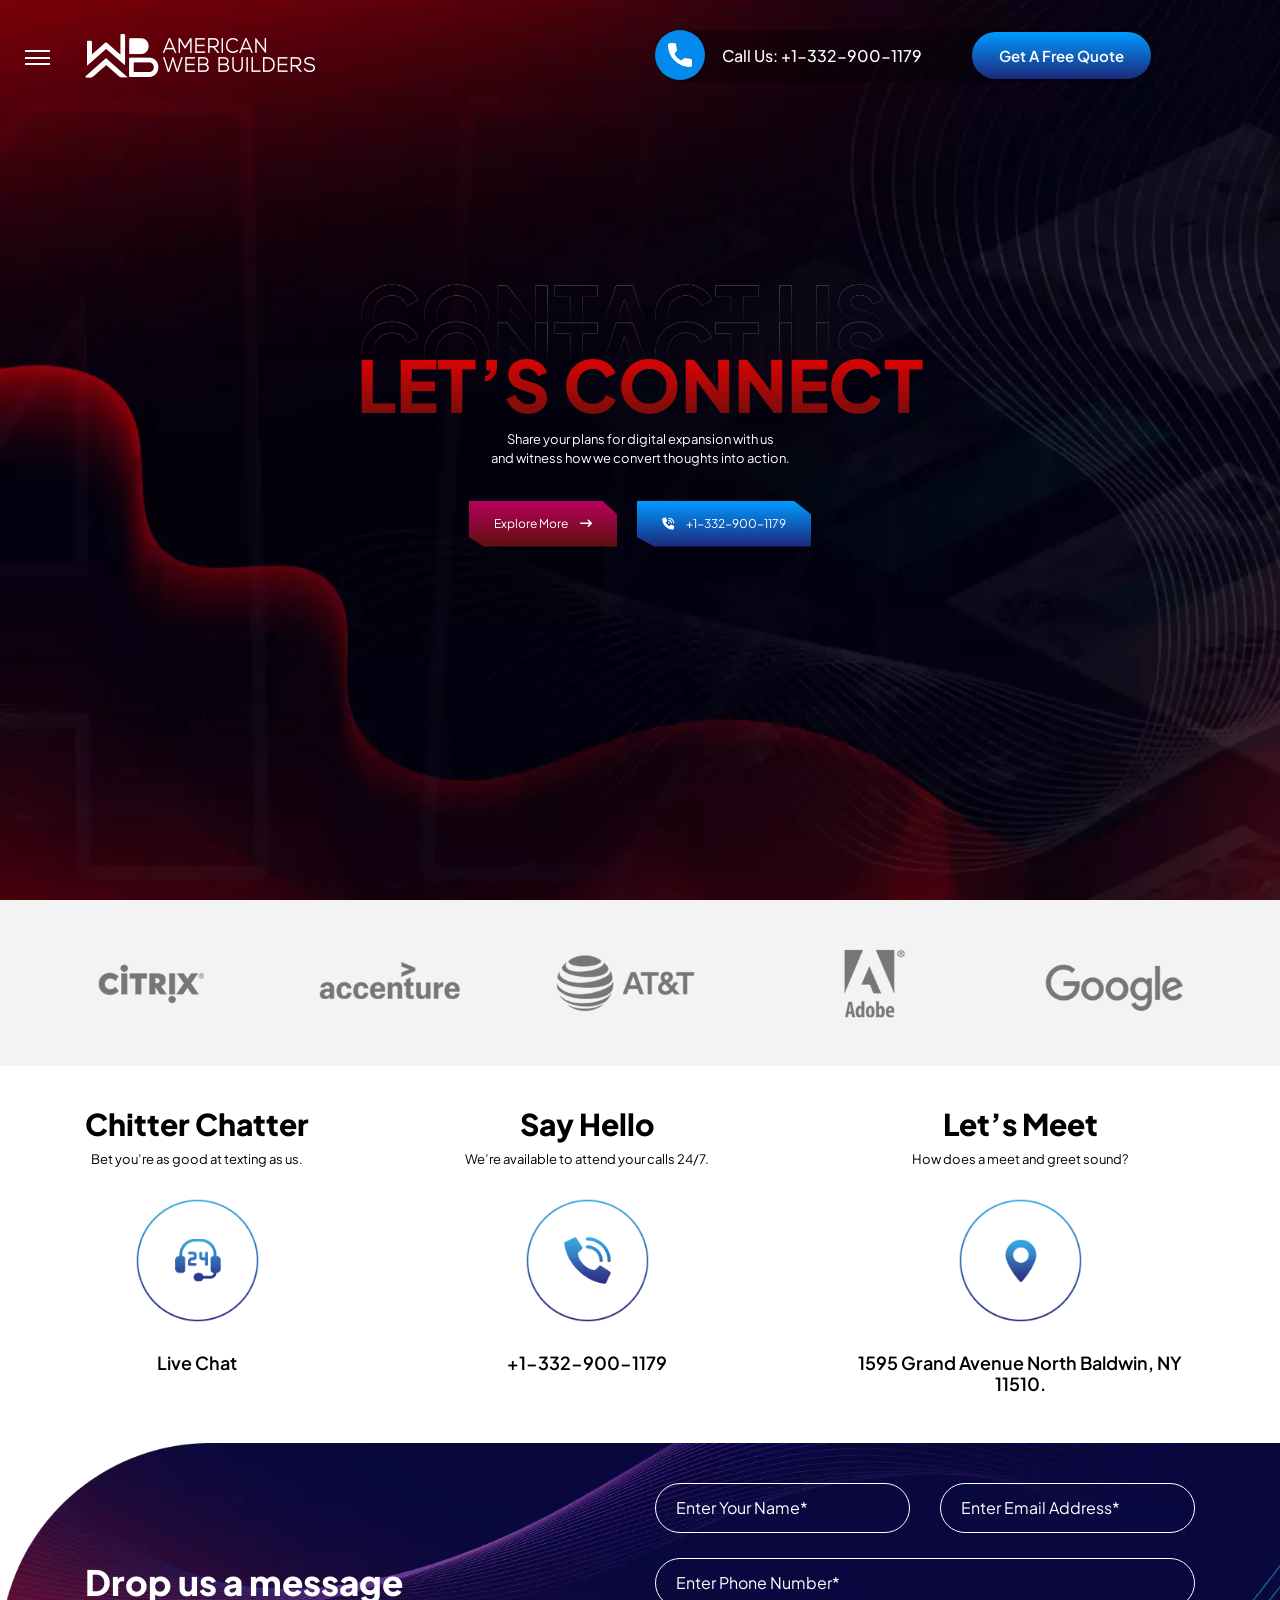
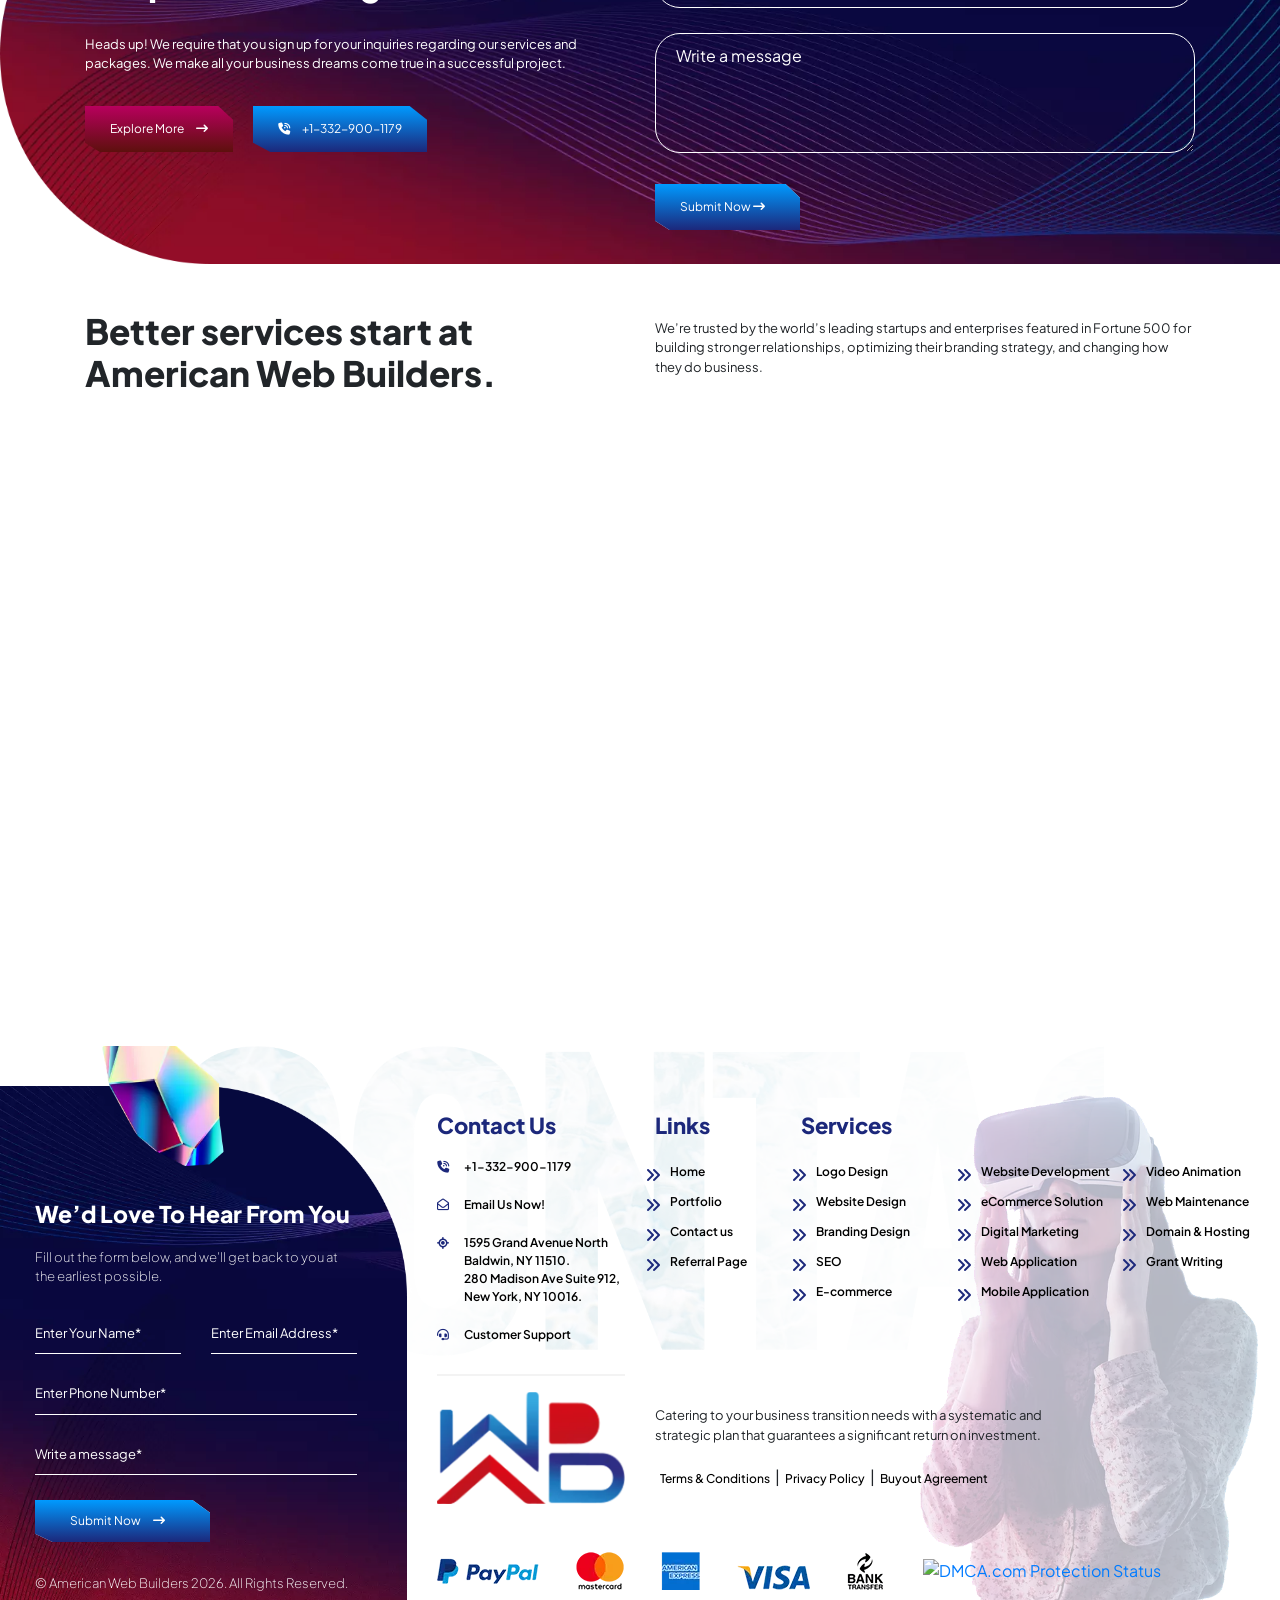
==== contact-us.html @ 50f0c1b0 "commit" ====
<!doctype html>
<html lang="en">

<!-- Mirrored from www.americanwebbuilders.com/contact-us by HTTrack Website Copier/3.x [XR&CO'2014], Sat, 20 Jul 2024 19:14:17 GMT -->
<!-- Added by HTTrack --><meta http-equiv="content-type" content="text/html;charset=UTF-8" /><!-- /Added by HTTrack -->
<head>
<title>Contact American Web Developers</title>
<meta name="description" content="Experience digitalization; consult an expert for animation, logo design, web design, mobile app development, and digital marketing services.">
<meta name="viewport" content="width=device-width, initial-scale=1, shrink-to-fit=no" />
<meta http-equiv="content-type" content="text/html;charset=UTF-8" />
<meta name="robots" content="index, follow" />
<meta property="og:image" content="assets/images/logo.webp" />
<meta property="og:type" content>
<meta property="og:title" content>
<meta property="og:description" content>
<meta property="og:url" content>
<meta property="og:site_name" content>
<meta property="og:image:secure_url" content>
<meta name="twitter:card" content="summary_large_image">
<meta name="twitter:title" content>
<meta name="twitter:description" content>
<meta name="twitter:image" content>
<meta name="keywords" content="Website design, website designer, website designer , video creator" />
<meta name="description" content>
<meta name="facebook-domain-verification" content="0o4lyjkk93tu9bhr2py5kyq8amdugr" />
<meta name="dmca-site-verification" content="S0ZrVGE5VnVrcXQ4THc2MS9SL0xRUlhrbG9YTnNIVnd4bVdFREs0VjlHMD01" />
<meta name="google-site-verification" content="49bzK5K4j9wGQFp0pcrGyBq7iRobJonDcgs_nwtLXdM" />
<meta name="ip2loc" content="111.88.99.48">
<link rel="canonical" href="contact-us.html">
<link rel="icon" href="assets/images/favicon.webp" />
<link rel="stylesheet" href="assets/css/bootstrap.min.css" rel="preload" as="style" />
<link rel="stylesheet" href="assets/css/slick-theme.css" rel="preload" as="style" />
<link rel="stylesheet" href="assets/css/slick.css" rel="preload" as="style" />
<link rel="stylesheet" href="assets/css/fancybox.css" rel="preload" as="style" />
<link rel="stylesheet" href="assets/font-icon/css/all.css" rel="preload" as="style" />
<link rel="stylesheet" href="../cdn.jsdelivr.net/npm/swiper%4010/swiper-bundle.min.css" rel="preload" as="style" />
<link rel="stylesheet" href="assets/css/style.css" rel="preload" as="style" />
<link rel="stylesheet" href="assets/css/responsive.css" rel="preload" as="style" />
<script type="30caa483ee3a3025191912ea-text/javascript">
  setTimeout(function () {
    ! function (e, t, n, c, o, a, f);
  }, 10000);
  ! function (e, t, n, c, o, a, f) {
    e.fbq || (o = e.fbq = function () {
      o.callMethod ? o.callMethod.apply(o, arguments) : o.queue.push(arguments)
    }, e._fbq || (e._fbq = o), o.push = o, o.loaded = !0, o.version = "2.0", o.queue = [], (a = t
      .createElement(n)).async = !0, a.src = "../connect.facebook.net/en_US/fbevents.js", (f = t
      .getElementsByTagName(n)[0]).parentNode.insertBefore(a, f))
  }(window, document, "script"), fbq("init", "974655300096380"), fbq("track", "PageView");
</script>
<noscript>
  <img height="1" width="1" src="https://www.facebook.com/tr?id=974655300096380&amp;ev=PageView&amp;noscript=1">
</noscript>

<script async src="https://www.googletagmanager.com/gtag/js?id=AW-10777371203" type="30caa483ee3a3025191912ea-text/javascript"></script>
<script type="30caa483ee3a3025191912ea-text/javascript">
  window.dataLayer = window.dataLayer || [];

  function gtag() {
    dataLayer.push(arguments);
  }
  gtag('js', new Date());
  gtag('config', 'AW-10777371203');
</script>
<script type="30caa483ee3a3025191912ea-text/javascript">
  gtag('config', 'AW-10777371203/xKo7CLyYjZsZEMPEhpMo', {
    'phone_conversion_number': '+1-332-282-5383'
  });
</script>
<script id="ze-snippet" src="../static.zdassets.com/ekr/snippet087b.js?key=eb785f37-b050-4ab4-956a-acb5a6c7b721" type="30caa483ee3a3025191912ea-text/javascript">
</script>
<script type="30caa483ee3a3025191912ea-text/javascript">
  setTimeout(function () {
    zE(function () {
      zE.activate();
    });
  }, 3000);
</script>
<script type="30caa483ee3a3025191912ea-text/javascript">
  window.$zopim || function (a, d) {
      var b = $zopim = function (a) {
          b._.push(a)
        },
        c = b.s = a.createElement(d);
      a = a.getElementsByTagName(d)[0];
      b.set = function (a) {
        b.set._.push(a)
      };
      b._ = [];
      b.set._ = [];
      c.async = !0;
      c.setAttribute("charset", "utf-8");
      c.src = "";
      b.t = +new Date;
      c.type = "text/javascript";
      a.parentNode.insertBefore(c, a)
    }
    (document, "script");

  $zopim(function () {
    function a(a) {
      1 <= a && $zopim.livechat.window.show()
    }
    $zopim.livechat.setOnUnreadMsgs(a)
  });
</script>
<script type="30caa483ee3a3025191912ea-text/javascript">
  function setButtonURL() {
    $zopim.livechat.window.show();
  }

  function toggleChat() {
    $zopim.livechat.window.show();
  }
</script>

<script type="30caa483ee3a3025191912ea-text/javascript">
  (function (w, d, s, l, i) {
    w[l] = w[l] || [];
    w[l].push({
      'gtm.start': new Date().getTime(),
      event: 'gtm.js'
    });
    var f = d.getElementsByTagName(s)[0],
      j = d.createElement(s),
      dl = l != 'dataLayer' ? '&l=' + l : '';
    j.async = true;
    j.src =
      '../www.googletagmanager.com/gtm5445.html?id=' + i + dl;
    f.parentNode.insertBefore(j, f);
  })(window, document, 'script', 'dataLayer', 'GTM-NLGVC8BX');
</script>
<script type="30caa483ee3a3025191912ea-text/javascript">
  (function (w, d, t, r, u) {
    var f, n, i;
    w[u] = w[u] || [], f = function () {
        var o = {
          ti: "187114852",
          enableAutoSpaTracking: true
        };
        o.q = w[u], w[u] = new UET(o), w[u].push("pageLoad")
      },
      n = d.createElement(t), n.src = r, n.async = 1, n.onload = n.onreadystatechange = function () {
        var s = this.readyState;
        s && s !== "loaded" && s !== "complete" || (f(), n.onload = n.onreadystatechange = null)
      },
      i = d.getElementsByTagName(t)[0], i.parentNode.insertBefore(n, i)
  })
  (window, document, "script", "../bat.bing.com/bat.js", "uetq");
</script>
<script type="30caa483ee3a3025191912ea-text/javascript"> (function(w,d,t,r,u) { var f,n,i; w[u]=w[u]||[],f=function() { var o={ti:"211014204", enableAutoSpaTracking: true}; o.q=w[u],w[u]=new UET(o),w[u].push("pageLoad") }, n=d.createElement(t),n.src=r,n.async=1,n.onload=n.onreadystatechange=function() { var s=this.readyState; s&&s!=="loaded"&&s!=="complete"||(f(),n.onload=n.onreadystatechange=null) }, i=d.getElementsByTagName(t)[0],i.parentNode.insertBefore(n,i) }) (window,document,"script","../bat.bing.com/bat.js","uetq"); </script></head>
<body>

<noscript><iframe src="https://www.googletagmanager.com/ns.html?id=GTM-NLGVC8BX"
height="0" width="0" style="display:none;visibility:hidden"></iframe></noscript>







<script type="30caa483ee3a3025191912ea-text/javascript">var script = document.createElement('script');
      script.async = true; script.type = 'text/javascript';
      var target = '../www.clickcease.com/monitor/stat.js';
      script.src = target;var elem = document.head;elem.appendChild(script);
      </script>
<noscript>
      <a href='https://www.clickcease.com/' rel='nofollow'><img src='https://monitor.clickcease.com/' alt='ClickCease'/></a>
      </noscript>

<nav>
<div class="side-bar closed">
<div class="side-bar-logo">
<a class href="index.html"><img src="assets/images/side-bar-logo.webp" alt="Loading Logo Image...."></a>
</div>
<div class="side-bar-menu">
<ul>
<li><a href="index.html">Home</a></li>
<li>
<a href="javascript:;">Services <i class="fa-solid fa-plus"></i></a>
<ul class="menu_dropdown">
<li><a href="logo-design-agency.html">Logo Design</a></li>
<li><a href="website-design-service.html">Website Design</a></li>
<li><a href="branding-services.html">Branding Design</a></li>
<li><a href="search-engine-optimization-services.html">SEO</a></li>
<li><a href="e-commerce-website-design.html">E-commerce</a></li>
<li><a href="website-development-services.html">Website Development</a></li>
<li><a href="ecommerce-website-development-services.html">eCommerce Solution</a></li>
<li><a href="digital-marketing-services.html">Digital Marketing</a></li>
<li><a href="web-application-development.html">Web Application</a></li>
<li><a href="mobile-application-development.html">Mobile Application</a></li>
<li><a href="video-animation-services.html">Video Animation</a></li>
<li><a href="website-maintenance-services.html">Web Maintenance</a></li>
<li><a href="domain-hosting-services.html">Domain & Hosting</a></li>
<li><a href="grant-writing-services.html">Grant Writing</a></li>
</ul>
</li>
<li><a href="portfolio.html">Portfolio</a></li>
<li><a href="contact-us.html">Contact us</a></li>
</ul>
</div>
<div class="side-bar-footer">
<h5>Follow Us:</h5>
<ul>
<li>
<a target="_blank" href="https://www.facebook.com/americanwebbuilders?mibextid=LQQJ4d" aria-hidden="true">
<i class="fa-brands fa-facebook-f"></i></a>
</li>
<li>
<a target="_blank" href="https://www.instagram.com/americanwebbuilders/" aria-hidden="true">
<i class="fa-brands fa-instagram"></i></a>
</li>
<li>
<a target="_blank" href="https://www.linkedin.com/company/american-web-builders/" aria-hidden="true">
<i class="fa-brands fa-linkedin-in"></i></a>
</li>
<li>
<a target="_blank" href="https://twitter.com/americanwebAWB" aria-hidden="true">
<img class="x-logo" src="assets/images/x-logo-white.png" alt="Loading Logo Image...">
</a>
</li>
</ul>
<p>
© American Web Builders <script type="30caa483ee3a3025191912ea-text/javascript">
document.write(new Date().getFullYear());
</script>,<br>All Rights Reserved.
</p>
</div>
</div>
<button class="side-bar-button">
<span>Menu</span>
</button>
</nav>
<div class="header" id="header">
<div class="container">
<div class="row align-items-center">
<div class="col-sm-12 col-md-4 col-lg-6">
<div class="logo">
<a href="index.html"><img src="assets/images/logo.webp" alt="Loading Logo Image..." id="imgLogo"></a>
</div>
</div>
<div class="col-sm-12 col-md-8 col-lg-6">
<div class="head_menu">
<a class="head_btn1" href="tel:+1-332-900-1179"><span>Call Us:</span>
+1-332-900-1179</a>
<a class="head_btn2 popup-btn" href="javascript:;">Get a Free Quote</a>
</div>
</div>
</div>
</div>
</div> 
<div id="contact-page" class="banner">
<div class="banner_item">
<div class="banner_inner box_1">
<div class="container">
<div class="row">
<div class="col-sm-12 col-md-12 text-center">
<h1>
<span>Let’s Connect</span>
</h1>
<p>Share your plans for digital expansion with us
<span>and witness how we convert thoughts into action.</span>
</p>
<div class="combo_btn">
<a href="javascript:;" class="btn1 popup-btn">Explore More <i class="fa-solid fa-arrow-right-long"></i></a>
<a href="tel:+1-332-900-1179" class="btn2"><i class="fa-solid fa-phone-volume"></i>
+1-332-900-1179</a>
</div>
</div>
</div>
</div>
</div>
</div>
</div>


<div id="port-section2" class="section2">
<div class="container">
<div class="sec2_item">
<div class="sec_box">
<div class="row">
<div class="col-md-12">
<img loading="lazy" src="assets/images/companies-1.webp" alt="Loading Image...">
</div>
</div>
</div>
<div class="sec_box">
<div class="row">
<div class="col-md-12">
<img loading="lazy" src="assets/images/companies-2.webp" alt="Loading Image...">
</div>
</div>
</div>
</div>
</div>
</div>


<div class="contact-section3">
<div class="container">
<div class="cont_sec3">
<div class="row">
<div class="col-sm-12 col-md-4">
<div class="cont_sec3_box">
<a href="javascript:;" onclick="if (!window.__cfRLUnblockHandlers) return false; setButtonURL();" data-cf-modified-30caa483ee3a3025191912ea->
<h3>Chitter Chatter</h3>
<p>Bet you’re as good at texting as us.</p>
<div class="box_img">
<img loading="lazy" src="assets/images/contact-us/chat.webp" alt="Loading Image...">
</div>
<h4>Live Chat</h4>
</a>
</div>
</div>
<div class="col-sm-12 col-md-4">
<div class="cont_sec3_box">
<a href="tel:+1-332-282-5382">
<h3>Say Hello</h3>
<p>We’re available to attend your calls 24/7.</p>
<div class="box_img">
<img loading="lazy" src="assets/images/contact-us/phone.webp" alt="Loading Image...">
</div>
<h4>+1-332-900-1179</h4>
</a>
</div>
</div>
<div class="col-sm-12 col-md-4">
<div class="cont_sec3_box">
<a href="javascript:;">
<h3>Let’s Meet</h3>
<p>How does a meet and greet sound?</p>
<div class="box_img">
<img loading="lazy" src="assets/images/contact-us/address.webp" alt="Loading Image...">
</div>
<h4>1595 Grand Avenue North Baldwin, NY 11510.</h4>
</a>
</div>
</div>
</div>
</div>
</div>
</div>


<div id="contact_section6" class="section6">
<div class="container">
<div class="row align-items-center justify-content-between">
<div class="col-sm-12 col-md-6 col-lg-6">
<div class="sec6_left">
<h3>
Drop us a message
</h3>
<p>
Heads up! We require that you sign up for your inquiries regarding our services and packages. We
make all your business dreams come true in a successful project.
</p>
<div class="combo_btn">
<a href="javascript:;" class="btn1 popup-btn">Explore More <i class="fa-solid fa-arrow-right-long"></i></a>
<a href="tel:+1-332-900-1179" class="btn2"><i class="fa-solid fa-phone-volume"></i>
+1-332-900-1179</a>
</div>
</div>
</div>
<div class="col-sm-12 col-md-6 col-lg-6">
<div class="sec6_right">
<div class="contact_form">
<form action="https://www.americanwebbuilders.com/mail" method="post">
<div class="row">
<div class="col-sm-12 col-md-6">
<input type="text" name="n" id="name" placeholder="Enter Your Name*" required>
</div>
<div class="col-sm-12 col-md-6">
<input type="email" name="e" id="email" placeholder="Enter Email Address*" required>
</div>
<div class="col-sm-12 col-md-12">
<input type="number" name="p" id="phone" placeholder="Enter Phone Number*" required>
</div>
<div class="col-sm-12 col-md-12">

<textarea name="m" id="msg" placeholder="Write a message"></textarea>
</div>
<div class="col-sm-12 col-md-12">
<div class="g-recaptcha" data-sitekey="6LdfuiEpAAAAAILMSp-ut9j8aMAohUZ-3f27yBYh"></div>
</div>
<div class="col-sm-12 col-md-12">
<button type="submit" class="ft_submit btn2" name="cta" value="Submit Now">Submit
Now <i class="fa-solid fa-arrow-right-long"></i></button>
<input type="hidden" class="lead_area_popup leadprice" name="lead_area" value />
<input type="hidden" id="lead_org_price" name="lead_org_price" value />
<input type="hidden" name="send" value>
<input type="hidden" name="lb_source" value>
<input type="hidden" name="lb_source_cat" value>
<input type="hidden" name="lb_source_nam" value>
<input type="hidden" name="lb_source_ema" value>
<input type="hidden" name="lb_source_con" value>
<input type="hidden" name="lb_source_pho" value>
<input type="hidden" name="lb_source_off" value>
<input type="hidden" name="fullpageurl" value>
<input type="hidden" name="pageurl" value="contact-us.html">
<input type="hidden" name="ip2loc_ip" value>
<input type="hidden" name="ip2loc_isp" value>
<input type="hidden" name="ip2loc_org" value>
<input type="hidden" name="ip2loc_country" value>
<input type="hidden" name="ip2loc_region" value>
<input type="hidden" name="ip2loc_city" value>
<input type="hidden" name="service_id" value class>
<input type="hidden" name="loc" value>
<input type="hidden" name="postal" value>
<input type="hidden" name="timezone" value>
<input type="hidden" name="service_id" value class>
<input type="hidden" name="isp" value>
<input type="hidden" name="org" value>
<input type="hidden" name="country" value>
<input type="hidden" name="region" value>
<input type="hidden" name="city" value>
</div>
</div>
</form>
</div>
</div>
</div>
</div>
</div>
</div>


<div id="contact_section9" class="section9">
<div class="container">
<div class="sec9_head">
<div class="row align-items-center">
<div class="col-sm-12 col-md-6">
<div class="sec9_left">
<h3>Better services start at American Web Builders.</h3>
</div>
</div>
<div class="col-sm-12 col-md-6">
<div class="sec9_right">
<p>
We’re trusted by the world’s leading startups and enterprises featured in Fortune 500 for
building stronger relationships, optimizing their branding strategy, and changing how they
do business.
</p>
</div>
</div>
</div>
</div>
</div>
<div class="sec9_content">
<div class="container-fluid">
<div class="row m-0">
<div class="col-sm-12 col-md-12 p-0">
<iframe src="https://www.google.com/maps/embed?pb=!1m18!1m12!1m3!1d3027.0491137510853!2d-73.6144925842888!3d40.650847749290804!2m3!1f0!2f0!3f0!3m2!1i1024!2i768!4f13.1!3m3!1m2!1s0x89c27b70cd2026c7%3A0x61e282d69d6304f6!2s595%20Grand%20Ave%2C%20Baldwin%2C%20NY%2011510%2C%20USA!5e0!3m2!1sen!2s!4v1669904349166!5m2!1sen!2s" width="100%" height="550" style="border:0;" allowfullscreen loading="lazy" referrerpolicy="no-referrer-when-downgrade"></iframe>
</div>
</div>
</div>
</div>
</div>


<div class="footer">
<div class="container-fluid">
<div class="row align-items-end">
<div class="col-sm-12 col-md-4">
<div class="ft_left">
<div class="ft_header">
<h4>We’d Love To Hear From You</h4>
<p>Fill out the form below, and we’ll get back to you at the earliest possible.</p>
</div>
<div class="ft_form">
<form action="https://www.americanwebbuilders.com/mail" method="post">
<div class="row">
<div class="col-sm-12 col-md-6">
<input type="text" name="n" id="name" placeholder="Enter Your Name*" required>
</div>
<div class="col-sm-12 col-md-6">
<input type="email" name="e" id="email" placeholder="Enter Email Address*" required>
</div>
<div class="col-sm-12 col-md-12">
<input type="number" name="p" id="phone" placeholder="Enter Phone Number*" required>
</div>
<div class="col-sm-12 col-md-12">
<input type="text" name="m" id="msg" placeholder="Write a message*" required>
</div>
<div class="col-sm-12 col-md-12">
<div class="g-recaptcha" data-sitekey="6LdfuiEpAAAAAILMSp-ut9j8aMAohUZ-3f27yBYh"></div>
</div>
<div class="col-sm-12 col-md-12">
<button type="submit" class="ft_submit btn2" name="cta" value="Submit Now">Submit
Now <i class="fa-solid fa-arrow-right-long"></i></button>
<input type="hidden" class="lead_area_popup leadprice" name="lead_area" value />
<input type="hidden" id="lead_org_price" name="lead_org_price" value />
<input type="hidden" name="send" value>
<input type="hidden" name="lb_source" value>
<input type="hidden" name="lb_source_cat" value>
<input type="hidden" name="lb_source_nam" value>
<input type="hidden" name="lb_source_ema" value>
<input type="hidden" name="lb_source_con" value>
<input type="hidden" name="lb_source_pho" value>
<input type="hidden" name="lb_source_off" value>
<input type="hidden" name="pageurl" value="contact-us.html">
<input type="hidden" name="ip2loc_ip" value>
<input type="hidden" name="ip2loc_isp" value>
<input type="hidden" name="ip2loc_org" value>
<input type="hidden" name="ip2loc_country" value>
<input type="hidden" name="ip2loc_region" value>
<input type="hidden" name="ip2loc_city" value>
<input type="hidden" name="service_id" value class>
<input type="hidden" name="loc" value>
<input type="hidden" name="postal" value>
<input type="hidden" name="timezone" value>
<input type="hidden" name="service_id" value class>
<input type="hidden" name="isp" value>
<input type="hidden" name="org" value>
<input type="hidden" name="country" value>
<input type="hidden" name="region" value>
<input type="hidden" name="city" value>
</div>
</div>
</form>
</div>
<p>
© American Web Builders <script type="30caa483ee3a3025191912ea-text/javascript">
                            document.write(new Date().getFullYear());
                        </script>. All Rights Reserved.
</p>
</div>
</div>
<div class="col-sm-12 col-md-8 col-lg-8">
<div class="ft_right">
<div class="ft_menu">
<div class="row">
<div class="col-sm-12 col-md-5 col-lg-3">
<div class="ft_menu_lft">
<h5>Contact Us</h5>
<ul>
<li>
<a href="tel:+1-332-900-1179"><i class="fa-solid fa-phone-volume"></i>
+1-332-900-1179</a>
</li>
<li>
<a href="cdn-cgi/l/email-protection.html#4d3e2c21283e0d2c20283f242e2c233a282f2f38242129283f3e632e2220"><i class="fa-regular fa-envelope-open"></i> Email Us Now!</a>
</li>
<li>
<a href="javascript:;"><i class="fa-solid fa-location-crosshairs"></i>
1595 Grand Avenue North Baldwin, NY 11510.
<br>
280 Madison Ave Suite 912, New York, NY 10016.
</a>
</li>
<li>
<a class="support-btnn" href="javascript:;"><i class="fa-solid fa-headset"></i> Customer Support</a>
</li>
</ul>
</div>
</div>
<div class="col-sm-12 col-md-2 col-lg-2">
<div class="ft_menu_rgt">
<h5>Links</h5>
<ul>
<li><a href="index.html">Home</a></li>
<li><a href="portfolio.html">Portfolio</a></li>
<li><a href="contact-us.html">Contact us</a></li>
<li><a href="referral-page.html">Referral Page</a></li>
</ul>
</div>
</div>
<div class="col-sm-12 col-md-4 col-lg-7">
<div class="ft_menu_rgt footer_menu">
<h5>Services</h5>
<ul>
<li><a href="logo-design-agency.html">Logo Design</a></li>
<li><a href="website-design-service.html">Website Design</a></li>
<li><a href="branding-services.html">Branding Design</a></li>
<li><a href="search-engine-optimization-services.html">SEO</a></li>
<li><a href="e-commerce-website-design.html">E-commerce</a></li>
<li><a href="website-development-services.html">Website Development</a></li>
<li><a href="ecommerce-website-development-services.html">eCommerce Solution</a></li>
<li><a href="digital-marketing-services.html">Digital Marketing</a></li>
<li><a href="web-application-development.html">Web Application</a></li>
<li><a href="mobile-application-development.html">Mobile Application</a></li>
<li><a href="video-animation-services.html">Video Animation</a></li>
<li><a href="website-maintenance-services.html">Web Maintenance</a></li>
<li><a href="domain-hosting-services.html">Domain & Hosting</a></li>
<li><a href="grant-writing-services.html">Grant Writing</a></li>
</ul>
</div>
</div>
</div>
</div>
<div class="ft_logo">
<div class="row align-items-center">
<div class="col-sm-12 col-md-3">
<div class="ft__left">
<a href="index.html">
<img loading="lazy" src="assets/images/footer-logo.webp" alt="Loading Image...">
</a>
</div>
</div>
<div class="col-sm-12 col-md-8">
<div class="ft__right">
<p>
Catering to your business transition needs with a systematic and strategic plan
that guarantees a significant return on investment.
</p>
<ul>
<li><a href="terms-and-conditions.html">Terms & Conditions</a></li>
<li>|</li>
<li><a href="privacy-policy.html">Privacy Policy</a></li>
<li>|</li>
<li><a href="buyout-agreement.html">Buyout Agreement</a></li>
</ul>
</div>
</div>
</div>
</div>
<div class="ft_pay">
<img loading="lazy" src="assets/images/payment-methods.webp" alt="Loading Images...">
<a href="http://www.dmca.com/Protection/Status.aspx?ID=06fa526d-5bd5-4746-977f-65068210055e" title="DMCA.com Protection Status" class="dmca-badge"> <img src="../images.dmca.com/Badges/dmca_protected_sml_120ab5497.png?ID=06fa526d-5bd5-4746-977f-65068210055e" alt="DMCA.com Protection Status" /></a> <script data-cfasync="false" src="cdn-cgi/scripts/5c5dd728/cloudflare-static/email-decode.min.js"></script><script src="../images.dmca.com/Badges/DMCABadgeHelper.min.js" type="30caa483ee3a3025191912ea-text/javascript"> </script>
</div>
</div>
</div>
</div>
</div>
</div>


<div class="modal modal-one" id="exampleModalCenter" tabindex="-1" role="dialog" aria-labelledby="exampleModalCenterTitle" aria-hidden="true">
<div style="display: inline-block;" class="balti_popup" id="balti_popup">
<h3>We are here to help!</h3>
<p>Sign up Now To Avail Amazing Discounts</p>
<form action="https://www.americanwebbuilders.com/mail" method="post" class="validate-balti_popup">
<div class="row">
<div class="col-md-12">
<ul>
<li>
<i class="fa fa-user" aria-hidden="true"></i>
<input type="text" class="required" placeholder="Full Name *" name="n" required="required">
</li>
</ul>
</div>
<div class="col-md-6 pd-right-0">
<ul>
<li>
<i class="fa fa-envelope" aria-hidden="true"></i>
<input type="email" class="required email" placeholder="Email Address *" name="e" required="required">
</li>
</ul>
</div>
<div class="col-md-6">
<ul>
<li>
<i class="fa fa-phone" aria-hidden="true"></i>
<input type="number" class="required number" minlength="10" placeholder="Phone No. *" name="p" required="required">
</li>
</ul>
</div>
<div class="col-md-12">
<ul>
<li>
<i class="fa fa-paper-plane" aria-hidden="true"></i>
<textarea name="m" class="required" required="required" placeholder="To help us understand better enter a brief description of your project."></textarea>
</li>
</ul>
</div>
<div class="col-md-12">
<ul>
<li>
<div class="g-recaptcha" data-sitekey="6LdfuiEpAAAAAILMSp-ut9j8aMAohUZ-3f27yBYh"></div>
</li>
</ul>
</div>
<div class="col-md-12">
<ul>
<li>
<input type="submit" name="cta" value="Submit">
<input type="hidden" class="lead_area_popup leadprice" name="lead_area" value />
<input type="hidden" id="lead_org_price" name="lead_org_price" value />
<input type="hidden" name="send" value>
<input type="hidden" name="lb_source" value>
<input type="hidden" name="lb_source_cat" value>
<input type="hidden" name="lb_source_nam" value>
<input type="hidden" name="lb_source_ema" value>
<input type="hidden" name="lb_source_con" value>
<input type="hidden" name="lb_source_pho" value>
<input type="hidden" name="lb_source_off" value>
<input type="hidden" name="fullpageurl" value>
<input type="hidden" name="ip2loc_ip" value>
<input type="hidden" name="ip2loc_isp" value>
<input type="hidden" name="ip2loc_org" value>
<input type="hidden" name="ip2loc_country" value>
<input type="hidden" name="ip2loc_region" value>
<input type="hidden" name="ip2loc_city" value>
<input type="hidden" name="service_id" value class>
<input type="hidden" name="loc" value>
<input type="hidden" name="postal" value>
<input type="hidden" name="timezone" value>
<input type="hidden" name="service_id" value class>
<input type="hidden" name="isp" value>
<input type="hidden" name="org" value>
<input type="hidden" name="country" value>
<input type="hidden" name="region" value>
<input type="hidden" name="city" value>
<input type="hidden" name="pageurl" value="contact-us.html">
</li>
</ul>
</div>
</div>
</form>
<button data-fancybox-close class="fancybox-close-small close"></button>
</div>
</div>

<script src="assets/js/jquery-3.6.2.js" type="30caa483ee3a3025191912ea-text/javascript"></script>
<script src="assets/js/bootstrap.min.js" type="30caa483ee3a3025191912ea-text/javascript"></script>
<script src="../www.google.com/recaptcha/api.js" async defer type="30caa483ee3a3025191912ea-text/javascript"></script>
<script src="../cdnjs.cloudflare.com/ajax/libs/gsap/3.11.3/gsap.min.js" type="30caa483ee3a3025191912ea-text/javascript"></script>
<script type="30caa483ee3a3025191912ea-text/javascript" src="assets/js/slick.js"></script>
<script type="30caa483ee3a3025191912ea-text/javascript" src="assets/js/slick.min.js"></script>
<script src="assets/js/fancybox.js" type="30caa483ee3a3025191912ea-text/javascript"></script>
<script src="../cdnjs.cloudflare.com/ajax/libs/tilt.js/1.2.1/tilt.jquery.min.js" type="30caa483ee3a3025191912ea-text/javascript"></script>
<script src="../cdn.jsdelivr.net/npm/swiper%4010/swiper-bundle.min.js" type="30caa483ee3a3025191912ea-text/javascript"></script>
<script src="assets/js/custom.js" type="30caa483ee3a3025191912ea-text/javascript"></script>

<style>
    @import url('https://fonts.googleapis.com/css2?family=Poppins:ital,wght@0,100;0,200;0,300;0,400;0,500;0,600;0,700;0,800;0,900;1,100;1,200;1,300;1,400;1,500;1,600;1,700;1,800;1,900&amp;display=swap');
.customer_popup{width:450px;border-radius:23px;padding:30px;border-bottom:5px solid #b8005d;background:#fff;font-family:Poppins,sans-serif!important;position:absolute;top:50%;left:50%;transform:translate(-50%,-50%)}
.side-bar,.side-bar .side-bar-menu ul li:hover ul{transform:translateX(0)}
.modal{background:rgba(0,0,0,.6)}
.customer_popup h3{font-size:28px;color:#b8005d;font-weight:900;padding-left:15px;border-left:6px solid #b8005d;margin-bottom:12px;line-height:35px}
.customer_popup h3+p{line-height:19px;font-size:14px;margin-bottom:12px}
.customer_popup ul,.side-bar .side-bar-menu ul{margin:0;padding:0}
.customer_popup ul li{text-align:left;position:relative;width:100%;margin:8px 0}
.customer_popup ul li i{position:absolute;top:15px;left:14px;color:#b8005d}
.customer_popup ul li input,.customer_popup ul li textarea{background:#fff;border:2px solid #dedede;padding:10px 10px 10px 34px;width:100%;border-radius:6px;font-size:14px;color:#000;box-shadow:none!important;outline:0!important}
.customer_popup .fancybox-close-small:hover,.customer_popup ul li input[type=submit],.customer_popup ul li input[type=submit]:hover,.section4 .sec4_left .item h4{background-image:-webkit-linear-gradient(-90deg,#b8005d 0,#5d100d 100%)}
.customer_popup ul li textarea{height:161px}
.customer_popup ul li input:focus,.customer_popup ul li textarea:focus{border:2px solid #b8005d}
.customer_popup .pd-right-0{padding-right:0!important}
.customer_popup ul li input[type=submit]{color:#fff;font-size:18px;border:2px solid;text-transform:uppercase;font-weight:600;padding:9px 10px;letter-spacing:1px;outline:0;border-radius:50px;margin:0 auto;text-align:center;cursor:pointer;display:block;width:100%;transition:.1s linear}
.customer_popup ul li input[type=submit]:hover{border:2px solid #b8005d;color:#fff}
.customer_popup .fancybox-close-small{position:absolute;width:44px;height:44px;padding:0;margin:0;border:3px solid #b8005d;border-radius:72px;background:#fff;z-index:10;cursor:pointer;text-align:center;box-shadow:#000 0 0 10px;right:-14px;top:-13px;overflow:visible;outline:0!important}
.customer_popup .fancybox-close-small:after{position:absolute;top:2px;width:30px;height:30px;font:300 25px/30px Arial,Helvetica Neue,Helvetica,sans-serif;text-align:center;border-radius:50%;border-width:0;transition:.1s linear;box-sizing:border-box;z-index:2;content:"x";color:#4a171e;right:4px}
.customer_popup .fancybox-close-small:hover:after{color:#fff!important}
.customer_popup button:focus{outline:dotted 1px;outline:-webkit-focus-ring-color auto 5px}
@media screen and (max-width:767px){
    .customer_popup{padding:20px}
    .customer_popup .pd-right-0{padding-right:15px!important}
    .customer_popup ul li textarea{height:85px}
}
@media screen and (max-width:490px){
    .customer_popup{width:90%}
    .customer_popup h3{font-size:25px}
}
.modal-backdrop{display:none!important}
</style>
<div class="modal modal-two" id="exampleModalCenter" tabindex="-1" role="dialog" aria-labelledby="exampleModalCenterTitle" aria-hidden="true">
<div style="display: inline-block;" class="customer_popup" id="customer_popup">
<h3>Customer Compliance</h3>
<form action="https://www.americanwebbuilders.com/cumtomer-mail" method="post" class="validate-customer_popup">
<div class="row">
<div class="col-md-12">
<ul>
<li>
<i class="fa fa-user" aria-hidden="true"></i>
<input type="text" class="required" placeholder="Full Name *" name="n" required="required">
</li>
</ul>
</div>
<div class="col-md-12">
<ul>
<li>
<i class="fa fa-envelope" aria-hidden="true"></i>
<input type="email" class="required email" placeholder="Email Address *" name="e" required="required">
</li>
</ul>
</div>
<div class="col-md-12">
<ul>
<li>
<i class="fa fa-phone" aria-hidden="true"></i>
<input type="number" class="required number" placeholder="Phone No. *" name="p" required="required">
</li>
</ul>
</div>
<div class="col-md-12">
<ul>
<li>
<i class="fa fa-paper-plane" aria-hidden="true"></i>
<textarea name="m" class="required" required="required" placeholder="Reason for reaching us out"></textarea>
</li>
</ul>
</div>
<div class="col-md-12">
<ul>
<li>
<input type="submit" name="cta" value="Submit">
<input type="hidden" name="pageurl" value="contact-us.html">
<input type="hidden" name="ip2loc_ip" value>
<input type="hidden" name="ip2loc_isp" value>
<input type="hidden" name="ip2loc_org" value>
<input type="hidden" name="ip2loc_country" value>
<input type="hidden" name="ip2loc_region" value>
<input type="hidden" name="ip2loc_city" value>
</li>
</ul>
</div>
</div>
</form>
<button data-fancybox-close class="fancybox-close-small close"></button>
</div>
</div>
<script type="30caa483ee3a3025191912ea-text/javascript">
    $(".close").click(function () {
        $(".modal-two").hide()
    })
    $(".support-btnn").click(function () {
        $(".modal-two").show()
    })
</script>

<script type="30caa483ee3a3025191912ea-text/javascript">
    $(document).ready(function() {
//var currentIP;
var key = '5XpThOAEkfgOvEJ';
var currentIP = $("meta[name=ip2loc]").attr('content');
var pgurl = $("meta[name=page_url]").attr('content');
$.ajax({
method: 'get',
url: '//pro.ip-api.com/json/' + currentIP,
data: {
key: key
},
success: function(data) {
if (data) {
$('input[name=ip2loc_ip]').val(data.query);
$('input[name=ip2loc_isp]').val(data.isp);
$('input[name=ip2loc_org]').val(data.org);
$('input[name=ip2loc_country]').val(data.country);
$('input[name=ip2loc_region]').val(data.regionName);
$('input[name=ip2loc_city]').val(data.city);
$('input[name=pageurl]').val(pageurl);
}
}
});
});
</script>
<script type="30caa483ee3a3025191912ea-text/javascript">
    // Black Friday Banner Swiper Script: 
    var swiperEffect = new Swiper(".swiperEffect", {
        loop: true,
        effect: "cards",
        grabCursor: true,
        // navigation: {
        //     nextEl: ".swiper-button-next",
        //     prevEl: ".swiper-button-prev"
        // },
        // pagination: {
        //     el: ".swiper-pagination",
        // },
    });
</script>
<script src="cdn-cgi/scripts/7d0fa10a/cloudflare-static/rocket-loader.min.js" data-cf-settings="30caa483ee3a3025191912ea-|49" defer></script></body>

<!-- Mirrored from www.americanwebbuilders.com/contact-us by HTTrack Website Copier/3.x [XR&CO'2014], Sat, 20 Jul 2024 19:14:20 GMT -->
</html>
---- assets/font-icon/css/all.css ----
.fa-beat,.fa-bounce{-webkit-animation-delay:var(--fa-animation-delay,0s)}.fa-fw,.fa-li{text-align:center}.fa{font-family:var(--fa-style-family, "Font Awesome 6 Free");font-weight:var(--fa-style,900)}.fa-brands,.fa-regular,.fab,.far{font-weight:400}.fa,.fa-brands,.fa-classic,.fa-regular,.fa-sharp,.fa-solid,.fab,.far,.fas{-moz-osx-font-smoothing:grayscale;-webkit-font-smoothing:antialiased;display:var(--fa-display,inline-block);font-style:normal;font-variant:normal;line-height:1;text-rendering:auto}.fa-classic,.fa-regular,.fa-solid,.far,.fas{font-family:'Font Awesome 6 Free'}.fa-brands,.fab{font-family:'Font Awesome 6 Brands'}.fa-1x{font-size:1em}.fa-2x,.fa-stack-2x{font-size:2em}.fa-3x{font-size:3em}.fa-4x{font-size:4em}.fa-5x{font-size:5em}.fa-6x{font-size:6em}.fa-7x{font-size:7em}.fa-8x{font-size:8em}.fa-9x{font-size:9em}.fa-10x{font-size:10em}.fa-2xs{font-size:.625em;line-height:.1em;vertical-align:.225em}.fa-xs{font-size:.75em;line-height:.08333em;vertical-align:.125em}.fa-sm{font-size:.875em;line-height:.07143em;vertical-align:.05357em}.fa-lg{font-size:1.25em;line-height:.05em;vertical-align:-.075em}.fa-xl{font-size:1.5em;line-height:.04167em;vertical-align:-.125em}.fa-2xl{font-size:2em;line-height:.03125em;vertical-align:-.1875em}.fa-fw{width:1.25em}.fa-ul{list-style-type:none;margin-left:var(--fa-li-margin,2.5em);padding-left:0}.fa-ul>li{position:relative}.fa-li{left:calc(var(--fa-li-width,2em) * -1);position:absolute;width:var(--fa-li-width,2em);line-height:inherit}.fa-border{border-color:var(--fa-border-color,#eee);border-radius:var(--fa-border-radius,.1em);border-style:var(--fa-border-style,solid);border-width:var(--fa-border-width,.08em);padding:var(--fa-border-padding,.2em .25em .15em)}.fa-pull-left{float:left;margin-right:var(--fa-pull-margin,.3em)}.fa-pull-right{float:right;margin-left:var(--fa-pull-margin,.3em)}.fa-beat{-webkit-animation-name:fa-beat;animation-name:fa-beat;animation-delay:var(--fa-animation-delay,0s);-webkit-animation-direction:var(--fa-animation-direction,normal);animation-direction:var(--fa-animation-direction,normal);-webkit-animation-duration:var(--fa-animation-duration,1s);animation-duration:var(--fa-animation-duration,1s);-webkit-animation-iteration-count:var(--fa-animation-iteration-count,infinite);animation-iteration-count:var(--fa-animation-iteration-count,infinite);-webkit-animation-timing-function:var(--fa-animation-timing,ease-in-out);animation-timing-function:var(--fa-animation-timing,ease-in-out)}.fa-bounce,.fa-fade{-webkit-animation-direction:var(--fa-animation-direction,normal);-webkit-animation-duration:var(--fa-animation-duration,1s);-webkit-animation-iteration-count:var(--fa-animation-iteration-count,infinite)}.fa-bounce{-webkit-animation-name:fa-bounce;animation-name:fa-bounce;animation-delay:var(--fa-animation-delay,0s);animation-direction:var(--fa-animation-direction,normal);animation-duration:var(--fa-animation-duration,1s);animation-iteration-count:var(--fa-animation-iteration-count,infinite);-webkit-animation-timing-function:var(--fa-animation-timing,cubic-bezier(0.28,0.84,0.42,1));animation-timing-function:var(--fa-animation-timing,cubic-bezier(0.28,0.84,0.42,1))}.fa-beat-fade,.fa-fade{-webkit-animation-delay:var(--fa-animation-delay,0s)}.fa-fade{-webkit-animation-name:fa-fade;animation-name:fa-fade;animation-delay:var(--fa-animation-delay,0s);animation-direction:var(--fa-animation-direction,normal);animation-duration:var(--fa-animation-duration,1s);animation-iteration-count:var(--fa-animation-iteration-count,infinite);-webkit-animation-timing-function:var(--fa-animation-timing,cubic-bezier(0.4,0,0.6,1));animation-timing-function:var(--fa-animation-timing,cubic-bezier(0.4,0,0.6,1))}.fa-beat-fade,.fa-flip{-webkit-animation-direction:var(--fa-animation-direction,normal);-webkit-animation-duration:var(--fa-animation-duration,1s);-webkit-animation-iteration-count:var(--fa-animation-iteration-count,infinite)}.fa-beat-fade{-webkit-animation-name:fa-beat-fade;animation-name:fa-beat-fade;animation-delay:var(--fa-animation-delay,0s);animation-direction:var(--fa-animation-direction,normal);animation-duration:var(--fa-animation-duration,1s);animation-iteration-count:var(--fa-animation-iteration-count,infinite);-webkit-animation-timing-function:var(--fa-animation-timing,cubic-bezier(0.4,0,0.6,1));animation-timing-function:var(--fa-animation-timing,cubic-bezier(0.4,0,0.6,1))}.fa-flip,.fa-shake{-webkit-animation-delay:var(--fa-animation-delay,0s)}.fa-flip{-webkit-animation-name:fa-flip;animation-name:fa-flip;animation-delay:var(--fa-animation-delay,0s);animation-direction:var(--fa-animation-direction,normal);animation-duration:var(--fa-animation-duration,1s);animation-iteration-count:var(--fa-animation-iteration-count,infinite);-webkit-animation-timing-function:var(--fa-animation-timing,ease-in-out);animation-timing-function:var(--fa-animation-timing,ease-in-out)}.fa-shake,.fa-spin{-webkit-animation-direction:var(--fa-animation-direction,normal);-webkit-animation-iteration-count:var(--fa-animation-iteration-count,infinite)}.fa-shake{-webkit-animation-name:fa-shake;animation-name:fa-shake;animation-delay:var(--fa-animation-delay,0s);animation-direction:var(--fa-animation-direction,normal);-webkit-animation-duration:var(--fa-animation-duration,1s);animation-duration:var(--fa-animation-duration,1s);animation-iteration-count:var(--fa-animation-iteration-count,infinite);-webkit-animation-timing-function:var(--fa-animation-timing,linear);animation-timing-function:var(--fa-animation-timing,linear)}.fa-spin{-webkit-animation-name:fa-spin;animation-name:fa-spin;-webkit-animation-delay:var(--fa-animation-delay,0s);animation-delay:var(--fa-animation-delay,0s);animation-direction:var(--fa-animation-direction,normal);-webkit-animation-duration:var(--fa-animation-duration,2s);animation-duration:var(--fa-animation-duration,2s);animation-iteration-count:var(--fa-animation-iteration-count,infinite);-webkit-animation-timing-function:var(--fa-animation-timing,linear);animation-timing-function:var(--fa-animation-timing,linear)}.fa-spin-reverse{--fa-animation-direction:reverse}.fa-pulse,.fa-spin-pulse{-webkit-animation-name:fa-spin;animation-name:fa-spin;-webkit-animation-direction:var(--fa-animation-direction,normal);animation-direction:var(--fa-animation-direction,normal);-webkit-animation-duration:var(--fa-animation-duration,1s);animation-duration:var(--fa-animation-duration,1s);-webkit-animation-iteration-count:var(--fa-animation-iteration-count,infinite);animation-iteration-count:var(--fa-animation-iteration-count,infinite);-webkit-animation-timing-function:var(--fa-animation-timing,steps(8));animation-timing-function:var(--fa-animation-timing,steps(8))}@media (prefers-reduced-motion:reduce){.fa-beat,.fa-beat-fade,.fa-bounce,.fa-fade,.fa-flip,.fa-pulse,.fa-shake,.fa-spin,.fa-spin-pulse{-webkit-animation-delay:-1ms;animation-delay:-1ms;-webkit-animation-duration:1ms;animation-duration:1ms;-webkit-animation-iteration-count:1;animation-iteration-count:1;transition-delay:0;transition-duration:0}}@-webkit-keyframes fa-beat{0%,90%{-webkit-transform:scale(1);transform:scale(1)}45%{-webkit-transform:scale(var(--fa-beat-scale,1.25));transform:scale(var(--fa-beat-scale,1.25))}}@keyframes fa-beat{0%,90%{-webkit-transform:scale(1);transform:scale(1)}45%{-webkit-transform:scale(var(--fa-beat-scale,1.25));transform:scale(var(--fa-beat-scale,1.25))}}@-webkit-keyframes fa-bounce{0%,100%,64%{-webkit-transform:scale(1,1) translateY(0);transform:scale(1,1) translateY(0)}10%{-webkit-transform:scale(var(--fa-bounce-start-scale-x,1.1),var(--fa-bounce-start-scale-y,.9)) translateY(0);transform:scale(var(--fa-bounce-start-scale-x,1.1),var(--fa-bounce-start-scale-y,.9)) translateY(0)}30%{-webkit-transform:scale(var(--fa-bounce-jump-scale-x,.9),var(--fa-bounce-jump-scale-y,1.1)) translateY(var(--fa-bounce-height,-.5em));transform:scale(var(--fa-bounce-jump-scale-x,.9),var(--fa-bounce-jump-scale-y,1.1)) translateY(var(--fa-bounce-height,-.5em))}50%{-webkit-transform:scale(var(--fa-bounce-land-scale-x,1.05),var(--fa-bounce-land-scale-y,.95)) translateY(0);transform:scale(var(--fa-bounce-land-scale-x,1.05),var(--fa-bounce-land-scale-y,.95)) translateY(0)}57%{-webkit-transform:scale(1,1) translateY(var(--fa-bounce-rebound,-.125em));transform:scale(1,1) translateY(var(--fa-bounce-rebound,-.125em))}}@keyframes fa-bounce{0%,100%,64%{-webkit-transform:scale(1,1) translateY(0);transform:scale(1,1) translateY(0)}10%{-webkit-transform:scale(var(--fa-bounce-start-scale-x,1.1),var(--fa-bounce-start-scale-y,.9)) translateY(0);transform:scale(var(--fa-bounce-start-scale-x,1.1),var(--fa-bounce-start-scale-y,.9)) translateY(0)}30%{-webkit-transform:scale(var(--fa-bounce-jump-scale-x,.9),var(--fa-bounce-jump-scale-y,1.1)) translateY(var(--fa-bounce-height,-.5em));transform:scale(var(--fa-bounce-jump-scale-x,.9),var(--fa-bounce-jump-scale-y,1.1)) translateY(var(--fa-bounce-height,-.5em))}50%{-webkit-transform:scale(var(--fa-bounce-land-scale-x,1.05),var(--fa-bounce-land-scale-y,.95)) translateY(0);transform:scale(var(--fa-bounce-land-scale-x,1.05),var(--fa-bounce-land-scale-y,.95)) translateY(0)}57%{-webkit-transform:scale(1,1) translateY(var(--fa-bounce-rebound,-.125em));transform:scale(1,1) translateY(var(--fa-bounce-rebound,-.125em))}}@-webkit-keyframes fa-fade{50%{opacity:var(--fa-fade-opacity,.4)}}@keyframes fa-fade{50%{opacity:var(--fa-fade-opacity,.4)}}@-webkit-keyframes fa-beat-fade{0%,100%{opacity:var(--fa-beat-fade-opacity,.4);-webkit-transform:scale(1);transform:scale(1)}50%{opacity:1;-webkit-transform:scale(var(--fa-beat-fade-scale,1.125));transform:scale(var(--fa-beat-fade-scale,1.125))}}@keyframes fa-beat-fade{0%,100%{opacity:var(--fa-beat-fade-opacity,.4);-webkit-transform:scale(1);transform:scale(1)}50%{opacity:1;-webkit-transform:scale(var(--fa-beat-fade-scale,1.125));transform:scale(var(--fa-beat-fade-scale,1.125))}}@-webkit-keyframes fa-flip{50%{-webkit-transform:rotate3d(var(--fa-flip-x,0),var(--fa-flip-y,1),var(--fa-flip-z,0),var(--fa-flip-angle,-180deg));transform:rotate3d(var(--fa-flip-x,0),var(--fa-flip-y,1),var(--fa-flip-z,0),var(--fa-flip-angle,-180deg))}}@keyframes fa-flip{50%{-webkit-transform:rotate3d(var(--fa-flip-x,0),var(--fa-flip-y,1),var(--fa-flip-z,0),var(--fa-flip-angle,-180deg));transform:rotate3d(var(--fa-flip-x,0),var(--fa-flip-y,1),var(--fa-flip-z,0),var(--fa-flip-angle,-180deg))}}@-webkit-keyframes fa-shake{0%{-webkit-transform:rotate(-15deg);transform:rotate(-15deg)}4%{-webkit-transform:rotate(15deg);transform:rotate(15deg)}24%,8%{-webkit-transform:rotate(-18deg);transform:rotate(-18deg)}12%,28%{-webkit-transform:rotate(18deg);transform:rotate(18deg)}16%{-webkit-transform:rotate(-22deg);transform:rotate(-22deg)}20%{-webkit-transform:rotate(22deg);transform:rotate(22deg)}32%{-webkit-transform:rotate(-12deg);transform:rotate(-12deg)}36%{-webkit-transform:rotate(12deg);transform:rotate(12deg)}100%,40%{-webkit-transform:rotate(0);transform:rotate(0)}}@keyframes fa-shake{0%{-webkit-transform:rotate(-15deg);transform:rotate(-15deg)}4%{-webkit-transform:rotate(15deg);transform:rotate(15deg)}24%,8%{-webkit-transform:rotate(-18deg);transform:rotate(-18deg)}12%,28%{-webkit-transform:rotate(18deg);transform:rotate(18deg)}16%{-webkit-transform:rotate(-22deg);transform:rotate(-22deg)}20%{-webkit-transform:rotate(22deg);transform:rotate(22deg)}32%{-webkit-transform:rotate(-12deg);transform:rotate(-12deg)}36%{-webkit-transform:rotate(12deg);transform:rotate(12deg)}100%,40%{-webkit-transform:rotate(0);transform:rotate(0)}}@-webkit-keyframes fa-spin{0%{-webkit-transform:rotate(0);transform:rotate(0)}100%{-webkit-transform:rotate(360deg);transform:rotate(360deg)}}@keyframes fa-spin{0%{-webkit-transform:rotate(0);transform:rotate(0)}100%{-webkit-transform:rotate(360deg);transform:rotate(360deg)}}.fa-rotate-90{-webkit-transform:rotate(90deg);transform:rotate(90deg)}.fa-rotate-180{-webkit-transform:rotate(180deg);transform:rotate(180deg)}.fa-rotate-270{-webkit-transform:rotate(270deg);transform:rotate(270deg)}.fa-flip-horizontal{-webkit-transform:scale(-1,1);transform:scale(-1,1)}.fa-flip-vertical{-webkit-transform:scale(1,-1);transform:scale(1,-1)}.fa-flip-both,.fa-flip-horizontal.fa-flip-vertical{-webkit-transform:scale(-1,-1);transform:scale(-1,-1)}.fa-rotate-by{-webkit-transform:rotate(var(--fa-rotate-angle,none));transform:rotate(var(--fa-rotate-angle,none))}.fa-stack{display:inline-block;height:2em;line-height:2em;position:relative;vertical-align:middle;width:2.5em}.fa-stack-1x,.fa-stack-2x{left:0;position:absolute;text-align:center;width:100%;z-index:var(--fa-stack-z-index,auto)}.fa-stack-1x{line-height:inherit}.fa-inverse{color:var(--fa-inverse,#fff)}.fa-0::before{content:"\30"}.fa-1::before{content:"\31"}.fa-2::before{content:"\32"}.fa-3::before{content:"\33"}.fa-4::before{content:"\34"}.fa-5::before{content:"\35"}.fa-6::before{content:"\36"}.fa-7::before{content:"\37"}.fa-8::before{content:"\38"}.fa-9::before{content:"\39"}.fa-fill-drip::before{content:"\f576"}.fa-arrows-to-circle::before{content:"\e4bd"}.fa-chevron-circle-right::before,.fa-circle-chevron-right::before{content:"\f138"}.fa-at::before{content:"\40"}.fa-trash-alt::before,.fa-trash-can::before{content:"\f2ed"}.fa-text-height::before{content:"\f034"}.fa-user-times::before,.fa-user-xmark::before{content:"\f235"}.fa-stethoscope::before{content:"\f0f1"}.fa-comment-alt::before,.fa-message::before{content:"\f27a"}.fa-info::before{content:"\f129"}.fa-compress-alt::before,.fa-down-left-and-up-right-to-center::before{content:"\f422"}.fa-explosion::before{content:"\e4e9"}.fa-file-alt::before,.fa-file-lines::before,.fa-file-text::before{content:"\f15c"}.fa-wave-square::before{content:"\f83e"}.fa-ring::before{content:"\f70b"}.fa-building-un::before{content:"\e4d9"}.fa-dice-three::before{content:"\f527"}.fa-calendar-alt::before,.fa-calendar-days::before{content:"\f073"}.fa-anchor-circle-check::before{content:"\e4aa"}.fa-building-circle-arrow-right::before{content:"\e4d1"}.fa-volleyball-ball::before,.fa-volleyball::before{content:"\f45f"}.fa-arrows-up-to-line::before{content:"\e4c2"}.fa-sort-desc::before,.fa-sort-down::before{content:"\f0dd"}.fa-circle-minus::before,.fa-minus-circle::before{content:"\f056"}.fa-door-open::before{content:"\f52b"}.fa-right-from-bracket::before,.fa-sign-out-alt::before{content:"\f2f5"}.fa-atom::before{content:"\f5d2"}.fa-soap::before{content:"\e06e"}.fa-heart-music-camera-bolt::before,.fa-icons::before{content:"\f86d"}.fa-microphone-alt-slash::before,.fa-microphone-lines-slash::before{content:"\f539"}.fa-bridge-circle-check::before{content:"\e4c9"}.fa-pump-medical::before{content:"\e06a"}.fa-fingerprint::before{content:"\f577"}.fa-hand-point-right::before{content:"\f0a4"}.fa-magnifying-glass-location::before,.fa-search-location::before{content:"\f689"}.fa-forward-step::before,.fa-step-forward::before{content:"\f051"}.fa-face-smile-beam::before,.fa-smile-beam::before{content:"\f5b8"}.fa-flag-checkered::before{content:"\f11e"}.fa-football-ball::before,.fa-football::before{content:"\f44e"}.fa-school-circle-exclamation::before{content:"\e56c"}.fa-crop::before{content:"\f125"}.fa-angle-double-down::before,.fa-angles-down::before{content:"\f103"}.fa-users-rectangle::before{content:"\e594"}.fa-people-roof::before{content:"\e537"}.fa-people-line::before{content:"\e534"}.fa-beer-mug-empty::before,.fa-beer::before{content:"\f0fc"}.fa-diagram-predecessor::before{content:"\e477"}.fa-arrow-up-long::before,.fa-long-arrow-up::before{content:"\f176"}.fa-burn::before,.fa-fire-flame-simple::before{content:"\f46a"}.fa-male::before,.fa-person::before{content:"\f183"}.fa-laptop::before{content:"\f109"}.fa-file-csv::before{content:"\f6dd"}.fa-menorah::before{content:"\f676"}.fa-truck-plane::before{content:"\e58f"}.fa-record-vinyl::before{content:"\f8d9"}.fa-face-grin-stars::before,.fa-grin-stars::before{content:"\f587"}.fa-bong::before{content:"\f55c"}.fa-pastafarianism::before,.fa-spaghetti-monster-flying::before{content:"\f67b"}.fa-arrow-down-up-across-line::before{content:"\e4af"}.fa-spoon::before,.fa-utensil-spoon::before{content:"\f2e5"}.fa-jar-wheat::before{content:"\e517"}.fa-envelopes-bulk::before,.fa-mail-bulk::before{content:"\f674"}.fa-file-circle-exclamation::before{content:"\e4eb"}.fa-circle-h::before,.fa-hospital-symbol::before{content:"\f47e"}.fa-pager::before{content:"\f815"}.fa-address-book::before,.fa-contact-book::before{content:"\f2b9"}.fa-strikethrough::before{content:"\f0cc"}.fa-k::before{content:"\4b"}.fa-landmark-flag::before{content:"\e51c"}.fa-pencil-alt::before,.fa-pencil::before{content:"\f303"}.fa-backward::before{content:"\f04a"}.fa-caret-right::before{content:"\f0da"}.fa-comments::before{content:"\f086"}.fa-file-clipboard::before,.fa-paste::before{content:"\f0ea"}.fa-code-pull-request::before{content:"\e13c"}.fa-clipboard-list::before{content:"\f46d"}.fa-truck-loading::before,.fa-truck-ramp-box::before{content:"\f4de"}.fa-user-check::before{content:"\f4fc"}.fa-vial-virus::before{content:"\e597"}.fa-sheet-plastic::before{content:"\e571"}.fa-blog::before{content:"\f781"}.fa-user-ninja::before{content:"\f504"}.fa-person-arrow-up-from-line::before{content:"\e539"}.fa-scroll-torah::before,.fa-torah::before{content:"\f6a0"}.fa-broom-ball::before,.fa-quidditch-broom-ball::before,.fa-quidditch::before{content:"\f458"}.fa-toggle-off::before{content:"\f204"}.fa-archive::before,.fa-box-archive::before{content:"\f187"}.fa-person-drowning::before{content:"\e545"}.fa-arrow-down-9-1::before,.fa-sort-numeric-desc::before,.fa-sort-numeric-down-alt::before{content:"\f886"}.fa-face-grin-tongue-squint::before,.fa-grin-tongue-squint::before{content:"\f58a"}.fa-spray-can::before{content:"\f5bd"}.fa-truck-monster::before{content:"\f63b"}.fa-w::before{content:"\57"}.fa-earth-africa::before,.fa-globe-africa::before{content:"\f57c"}.fa-rainbow::before{content:"\f75b"}.fa-circle-notch::before{content:"\f1ce"}.fa-tablet-alt::before,.fa-tablet-screen-button::before{content:"\f3fa"}.fa-paw::before{content:"\f1b0"}.fa-cloud::before{content:"\f0c2"}.fa-trowel-bricks::before{content:"\e58a"}.fa-face-flushed::before,.fa-flushed::before{content:"\f579"}.fa-hospital-user::before{content:"\f80d"}.fa-tent-arrow-left-right::before{content:"\e57f"}.fa-gavel::before,.fa-legal::before{content:"\f0e3"}.fa-binoculars::before{content:"\f1e5"}.fa-microphone-slash::before{content:"\f131"}.fa-box-tissue::before{content:"\e05b"}.fa-motorcycle::before{content:"\f21c"}.fa-bell-concierge::before,.fa-concierge-bell::before{content:"\f562"}.fa-pen-ruler::before,.fa-pencil-ruler::before{content:"\f5ae"}.fa-people-arrows-left-right::before,.fa-people-arrows::before{content:"\e068"}.fa-mars-and-venus-burst::before{content:"\e523"}.fa-caret-square-right::before,.fa-square-caret-right::before{content:"\f152"}.fa-cut::before,.fa-scissors::before{content:"\f0c4"}.fa-sun-plant-wilt::before{content:"\e57a"}.fa-toilets-portable::before{content:"\e584"}.fa-hockey-puck::before{content:"\f453"}.fa-table::before{content:"\f0ce"}.fa-magnifying-glass-arrow-right::before{content:"\e521"}.fa-digital-tachograph::before,.fa-tachograph-digital::before{content:"\f566"}.fa-users-slash::before{content:"\e073"}.fa-clover::before{content:"\e139"}.fa-mail-reply::before,.fa-reply::before{content:"\f3e5"}.fa-star-and-crescent::before{content:"\f699"}.fa-house-fire::before{content:"\e50c"}.fa-minus-square::before,.fa-square-minus::before{content:"\f146"}.fa-helicopter::before{content:"\f533"}.fa-compass::before{content:"\f14e"}.fa-caret-square-down::before,.fa-square-caret-down::before{content:"\f150"}.fa-file-circle-question::before{content:"\e4ef"}.fa-laptop-code::before{content:"\f5fc"}.fa-swatchbook::before{content:"\f5c3"}.fa-prescription-bottle::before{content:"\f485"}.fa-bars::before,.fa-navicon::before{content:"\f0c9"}.fa-people-group::before{content:"\e533"}.fa-hourglass-3::before,.fa-hourglass-end::before{content:"\f253"}.fa-heart-broken::before,.fa-heart-crack::before{content:"\f7a9"}.fa-external-link-square-alt::before,.fa-square-up-right::before{content:"\f360"}.fa-face-kiss-beam::before,.fa-kiss-beam::before{content:"\f597"}.fa-film::before{content:"\f008"}.fa-ruler-horizontal::before{content:"\f547"}.fa-people-robbery::before{content:"\e536"}.fa-lightbulb::before{content:"\f0eb"}.fa-caret-left::before{content:"\f0d9"}.fa-circle-exclamation::before,.fa-exclamation-circle::before{content:"\f06a"}.fa-school-circle-xmark::before{content:"\e56d"}.fa-arrow-right-from-bracket::before,.fa-sign-out::before{content:"\f08b"}.fa-chevron-circle-down::before,.fa-circle-chevron-down::before{content:"\f13a"}.fa-unlock-alt::before,.fa-unlock-keyhole::before{content:"\f13e"}.fa-cloud-showers-heavy::before{content:"\f740"}.fa-headphones-alt::before,.fa-headphones-simple::before{content:"\f58f"}.fa-sitemap::before{content:"\f0e8"}.fa-circle-dollar-to-slot::before,.fa-donate::before{content:"\f4b9"}.fa-memory::before{content:"\f538"}.fa-road-spikes::before{content:"\e568"}.fa-fire-burner::before{content:"\e4f1"}.fa-flag::before{content:"\f024"}.fa-hanukiah::before{content:"\f6e6"}.fa-feather::before{content:"\f52d"}.fa-volume-down::before,.fa-volume-low::before{content:"\f027"}.fa-comment-slash::before{content:"\f4b3"}.fa-cloud-sun-rain::before{content:"\f743"}.fa-compress::before{content:"\f066"}.fa-wheat-alt::before,.fa-wheat-awn::before{content:"\e2cd"}.fa-ankh::before{content:"\f644"}.fa-hands-holding-child::before{content:"\e4fa"}.fa-asterisk::before{content:"\2a"}.fa-check-square::before,.fa-square-check::before{content:"\f14a"}.fa-peseta-sign::before{content:"\e221"}.fa-header::before,.fa-heading::before{content:"\f1dc"}.fa-ghost::before{content:"\f6e2"}.fa-list-squares::before,.fa-list::before{content:"\f03a"}.fa-phone-square-alt::before,.fa-square-phone-flip::before{content:"\f87b"}.fa-cart-plus::before{content:"\f217"}.fa-gamepad::before{content:"\f11b"}.fa-circle-dot::before,.fa-dot-circle::before{content:"\f192"}.fa-dizzy::before,.fa-face-dizzy::before{content:"\f567"}.fa-egg::before{content:"\f7fb"}.fa-house-medical-circle-xmark::before{content:"\e513"}.fa-campground::before{content:"\f6bb"}.fa-folder-plus::before{content:"\f65e"}.fa-futbol-ball::before,.fa-futbol::before,.fa-soccer-ball::before{content:"\f1e3"}.fa-paint-brush::before,.fa-paintbrush::before{content:"\f1fc"}.fa-lock::before{content:"\f023"}.fa-gas-pump::before{content:"\f52f"}.fa-hot-tub-person::before,.fa-hot-tub::before{content:"\f593"}.fa-map-location::before,.fa-map-marked::before{content:"\f59f"}.fa-house-flood-water::before{content:"\e50e"}.fa-tree::before{content:"\f1bb"}.fa-bridge-lock::before{content:"\e4cc"}.fa-sack-dollar::before{content:"\f81d"}.fa-edit::before,.fa-pen-to-square::before{content:"\f044"}.fa-car-side::before{content:"\f5e4"}.fa-share-alt::before,.fa-share-nodes::before{content:"\f1e0"}.fa-heart-circle-minus::before{content:"\e4ff"}.fa-hourglass-2::before,.fa-hourglass-half::before{content:"\f252"}.fa-microscope::before{content:"\f610"}.fa-sink::before{content:"\e06d"}.fa-bag-shopping::before,.fa-shopping-bag::before{content:"\f290"}.fa-arrow-down-z-a::before,.fa-sort-alpha-desc::before,.fa-sort-alpha-down-alt::before{content:"\f881"}.fa-mitten::before{content:"\f7b5"}.fa-person-rays::before{content:"\e54d"}.fa-users::before{content:"\f0c0"}.fa-eye-slash::before{content:"\f070"}.fa-flask-vial::before{content:"\e4f3"}.fa-hand-paper::before,.fa-hand::before{content:"\f256"}.fa-om::before{content:"\f679"}.fa-worm::before{content:"\e599"}.fa-house-circle-xmark::before{content:"\e50b"}.fa-plug::before{content:"\f1e6"}.fa-chevron-up::before{content:"\f077"}.fa-hand-spock::before{content:"\f259"}.fa-stopwatch::before{content:"\f2f2"}.fa-face-kiss::before,.fa-kiss::before{content:"\f596"}.fa-bridge-circle-xmark::before{content:"\e4cb"}.fa-face-grin-tongue::before,.fa-grin-tongue::before{content:"\f589"}.fa-chess-bishop::before{content:"\f43a"}.fa-face-grin-wink::before,.fa-grin-wink::before{content:"\f58c"}.fa-deaf::before,.fa-deafness::before,.fa-ear-deaf::before,.fa-hard-of-hearing::before{content:"\f2a4"}.fa-road-circle-check::before{content:"\e564"}.fa-dice-five::before{content:"\f523"}.fa-rss-square::before,.fa-square-rss::before{content:"\f143"}.fa-land-mine-on::before{content:"\e51b"}.fa-i-cursor::before{content:"\f246"}.fa-stamp::before{content:"\f5bf"}.fa-stairs::before{content:"\e289"}.fa-i::before{content:"\49"}.fa-hryvnia-sign::before,.fa-hryvnia::before{content:"\f6f2"}.fa-pills::before{content:"\f484"}.fa-face-grin-wide::before,.fa-grin-alt::before{content:"\f581"}.fa-tooth::before{content:"\f5c9"}.fa-v::before{content:"\56"}.fa-bangladeshi-taka-sign::before{content:"\e2e6"}.fa-bicycle::before{content:"\f206"}.fa-rod-asclepius::before,.fa-rod-snake::before,.fa-staff-aesculapius::before,.fa-staff-snake::before{content:"\e579"}.fa-head-side-cough-slash::before{content:"\e062"}.fa-ambulance::before,.fa-truck-medical::before{content:"\f0f9"}.fa-wheat-awn-circle-exclamation::before{content:"\e598"}.fa-snowman::before{content:"\f7d0"}.fa-mortar-pestle::before{content:"\f5a7"}.fa-road-barrier::before{content:"\e562"}.fa-school::before{content:"\f549"}.fa-igloo::before{content:"\f7ae"}.fa-joint::before{content:"\f595"}.fa-angle-right::before{content:"\f105"}.fa-horse::before{content:"\f6f0"}.fa-q::before{content:"\51"}.fa-g::before{content:"\47"}.fa-notes-medical::before{content:"\f481"}.fa-temperature-2::before,.fa-temperature-half::before,.fa-thermometer-2::before,.fa-thermometer-half::before{content:"\f2c9"}.fa-dong-sign::before{content:"\e169"}.fa-capsules::before{content:"\f46b"}.fa-poo-bolt::before,.fa-poo-storm::before{content:"\f75a"}.fa-face-frown-open::before,.fa-frown-open::before{content:"\f57a"}.fa-hand-point-up::before{content:"\f0a6"}.fa-money-bill::before{content:"\f0d6"}.fa-bookmark::before{content:"\f02e"}.fa-align-justify::before{content:"\f039"}.fa-umbrella-beach::before{content:"\f5ca"}.fa-helmet-un::before{content:"\e503"}.fa-bullseye::before{content:"\f140"}.fa-bacon::before{content:"\f7e5"}.fa-hand-point-down::before{content:"\f0a7"}.fa-arrow-up-from-bracket::before{content:"\e09a"}.fa-folder-blank::before,.fa-folder::before{content:"\f07b"}.fa-file-medical-alt::before,.fa-file-waveform::before{content:"\f478"}.fa-radiation::before{content:"\f7b9"}.fa-chart-simple::before{content:"\e473"}.fa-mars-stroke::before{content:"\f229"}.fa-vial::before{content:"\f492"}.fa-dashboard::before,.fa-gauge-med::before,.fa-gauge::before,.fa-tachometer-alt-average::before{content:"\f624"}.fa-magic-wand-sparkles::before,.fa-wand-magic-sparkles::before{content:"\e2ca"}.fa-e::before{content:"\45"}.fa-pen-alt::before,.fa-pen-clip::before{content:"\f305"}.fa-bridge-circle-exclamation::before{content:"\e4ca"}.fa-user::before{content:"\f007"}.fa-school-circle-check::before{content:"\e56b"}.fa-dumpster::before{content:"\f793"}.fa-shuttle-van::before,.fa-van-shuttle::before{content:"\f5b6"}.fa-building-user::before{content:"\e4da"}.fa-caret-square-left::before,.fa-square-caret-left::before{content:"\f191"}.fa-highlighter::before{content:"\f591"}.fa-key::before{content:"\f084"}.fa-bullhorn::before{content:"\f0a1"}.fa-globe::before{content:"\f0ac"}.fa-synagogue::before{content:"\f69b"}.fa-person-half-dress::before{content:"\e548"}.fa-road-bridge::before{content:"\e563"}.fa-location-arrow::before{content:"\f124"}.fa-c::before{content:"\43"}.fa-tablet-button::before{content:"\f10a"}.fa-building-lock::before{content:"\e4d6"}.fa-pizza-slice::before{content:"\f818"}.fa-money-bill-wave::before{content:"\f53a"}.fa-area-chart::before,.fa-chart-area::before{content:"\f1fe"}.fa-house-flag::before{content:"\e50d"}.fa-person-circle-minus::before{content:"\e540"}.fa-ban::before,.fa-cancel::before{content:"\f05e"}.fa-camera-rotate::before{content:"\e0d8"}.fa-air-freshener::before,.fa-spray-can-sparkles::before{content:"\f5d0"}.fa-star::before{content:"\f005"}.fa-repeat::before{content:"\f363"}.fa-cross::before{content:"\f654"}.fa-box::before{content:"\f466"}.fa-venus-mars::before{content:"\f228"}.fa-arrow-pointer::before,.fa-mouse-pointer::before{content:"\f245"}.fa-expand-arrows-alt::before,.fa-maximize::before{content:"\f31e"}.fa-charging-station::before{content:"\f5e7"}.fa-shapes::before,.fa-triangle-circle-square::before{content:"\f61f"}.fa-random::before,.fa-shuffle::before{content:"\f074"}.fa-person-running::before,.fa-running::before{content:"\f70c"}.fa-mobile-retro::before{content:"\e527"}.fa-grip-lines-vertical::before{content:"\f7a5"}.fa-spider::before{content:"\f717"}.fa-hands-bound::before{content:"\e4f9"}.fa-file-invoice-dollar::before{content:"\f571"}.fa-plane-circle-exclamation::before{content:"\e556"}.fa-x-ray::before{content:"\f497"}.fa-spell-check::before{content:"\f891"}.fa-slash::before{content:"\f715"}.fa-computer-mouse::before,.fa-mouse::before{content:"\f8cc"}.fa-arrow-right-to-bracket::before,.fa-sign-in::before{content:"\f090"}.fa-shop-slash::before,.fa-store-alt-slash::before{content:"\e070"}.fa-server::before{content:"\f233"}.fa-virus-covid-slash::before{content:"\e4a9"}.fa-shop-lock::before{content:"\e4a5"}.fa-hourglass-1::before,.fa-hourglass-start::before{content:"\f251"}.fa-blender-phone::before{content:"\f6b6"}.fa-building-wheat::before{content:"\e4db"}.fa-person-breastfeeding::before{content:"\e53a"}.fa-right-to-bracket::before,.fa-sign-in-alt::before{content:"\f2f6"}.fa-venus::before{content:"\f221"}.fa-passport::before{content:"\f5ab"}.fa-heart-pulse::before,.fa-heartbeat::before{content:"\f21e"}.fa-people-carry-box::before,.fa-people-carry::before{content:"\f4ce"}.fa-temperature-high::before{content:"\f769"}.fa-microchip::before{content:"\f2db"}.fa-crown::before{content:"\f521"}.fa-weight-hanging::before{content:"\f5cd"}.fa-xmarks-lines::before{content:"\e59a"}.fa-file-prescription::before{content:"\f572"}.fa-weight-scale::before,.fa-weight::before{content:"\f496"}.fa-user-friends::before,.fa-user-group::before{content:"\f500"}.fa-arrow-up-a-z::before,.fa-sort-alpha-up::before{content:"\f15e"}.fa-chess-knight::before{content:"\f441"}.fa-face-laugh-squint::before,.fa-laugh-squint::before{content:"\f59b"}.fa-wheelchair::before{content:"\f193"}.fa-arrow-circle-up::before,.fa-circle-arrow-up::before{content:"\f0aa"}.fa-toggle-on::before{content:"\f205"}.fa-person-walking::before,.fa-walking::before{content:"\f554"}.fa-l::before{content:"\4c"}.fa-fire::before{content:"\f06d"}.fa-bed-pulse::before,.fa-procedures::before{content:"\f487"}.fa-shuttle-space::before,.fa-space-shuttle::before{content:"\f197"}.fa-face-laugh::before,.fa-laugh::before{content:"\f599"}.fa-folder-open::before{content:"\f07c"}.fa-heart-circle-plus::before{content:"\e500"}.fa-code-fork::before{content:"\e13b"}.fa-city::before{content:"\f64f"}.fa-microphone-alt::before,.fa-microphone-lines::before{content:"\f3c9"}.fa-pepper-hot::before{content:"\f816"}.fa-unlock::before{content:"\f09c"}.fa-colon-sign::before{content:"\e140"}.fa-headset::before{content:"\f590"}.fa-store-slash::before{content:"\e071"}.fa-road-circle-xmark::before{content:"\e566"}.fa-user-minus::before{content:"\f503"}.fa-mars-stroke-up::before,.fa-mars-stroke-v::before{content:"\f22a"}.fa-champagne-glasses::before,.fa-glass-cheers::before{content:"\f79f"}.fa-clipboard::before{content:"\f328"}.fa-house-circle-exclamation::before{content:"\e50a"}.fa-file-arrow-up::before,.fa-file-upload::before{content:"\f574"}.fa-wifi-3::before,.fa-wifi-strong::before,.fa-wifi::before{content:"\f1eb"}.fa-bath::before,.fa-bathtub::before{content:"\f2cd"}.fa-underline::before{content:"\f0cd"}.fa-user-edit::before,.fa-user-pen::before{content:"\f4ff"}.fa-signature::before{content:"\f5b7"}.fa-stroopwafel::before{content:"\f551"}.fa-bold::before{content:"\f032"}.fa-anchor-lock::before{content:"\e4ad"}.fa-building-ngo::before{content:"\e4d7"}.fa-manat-sign::before{content:"\e1d5"}.fa-not-equal::before{content:"\f53e"}.fa-border-style::before,.fa-border-top-left::before{content:"\f853"}.fa-map-location-dot::before,.fa-map-marked-alt::before{content:"\f5a0"}.fa-jedi::before{content:"\f669"}.fa-poll::before,.fa-square-poll-vertical::before{content:"\f681"}.fa-mug-hot::before{content:"\f7b6"}.fa-battery-car::before,.fa-car-battery::before{content:"\f5df"}.fa-gift::before{content:"\f06b"}.fa-dice-two::before{content:"\f528"}.fa-chess-queen::before{content:"\f445"}.fa-glasses::before{content:"\f530"}.fa-chess-board::before{content:"\f43c"}.fa-building-circle-check::before{content:"\e4d2"}.fa-person-chalkboard::before{content:"\e53d"}.fa-mars-stroke-h::before,.fa-mars-stroke-right::before{content:"\f22b"}.fa-hand-back-fist::before,.fa-hand-rock::before{content:"\f255"}.fa-caret-square-up::before,.fa-square-caret-up::before{content:"\f151"}.fa-cloud-showers-water::before{content:"\e4e4"}.fa-bar-chart::before,.fa-chart-bar::before{content:"\f080"}.fa-hands-bubbles::before,.fa-hands-wash::before{content:"\e05e"}.fa-less-than-equal::before{content:"\f537"}.fa-train::before{content:"\f238"}.fa-eye-low-vision::before,.fa-low-vision::before{content:"\f2a8"}.fa-crow::before{content:"\f520"}.fa-sailboat::before{content:"\e445"}.fa-window-restore::before{content:"\f2d2"}.fa-plus-square::before,.fa-square-plus::before{content:"\f0fe"}.fa-torii-gate::before{content:"\f6a1"}.fa-frog::before{content:"\f52e"}.fa-bucket::before{content:"\e4cf"}.fa-image::before{content:"\f03e"}.fa-microphone::before{content:"\f130"}.fa-cow::before{content:"\f6c8"}.fa-caret-up::before{content:"\f0d8"}.fa-screwdriver::before{content:"\f54a"}.fa-folder-closed::before{content:"\e185"}.fa-house-tsunami::before{content:"\e515"}.fa-square-nfi::before{content:"\e576"}.fa-arrow-up-from-ground-water::before{content:"\e4b5"}.fa-glass-martini-alt::before,.fa-martini-glass::before{content:"\f57b"}.fa-rotate-back::before,.fa-rotate-backward::before,.fa-rotate-left::before,.fa-undo-alt::before{content:"\f2ea"}.fa-columns::before,.fa-table-columns::before{content:"\f0db"}.fa-lemon::before{content:"\f094"}.fa-head-side-mask::before{content:"\e063"}.fa-handshake::before{content:"\f2b5"}.fa-gem::before{content:"\f3a5"}.fa-dolly-box::before,.fa-dolly::before{content:"\f472"}.fa-smoking::before{content:"\f48d"}.fa-compress-arrows-alt::before,.fa-minimize::before{content:"\f78c"}.fa-monument::before{content:"\f5a6"}.fa-snowplow::before{content:"\f7d2"}.fa-angle-double-right::before,.fa-angles-right::before{content:"\f101"}.fa-cannabis::before{content:"\f55f"}.fa-circle-play::before,.fa-play-circle::before{content:"\f144"}.fa-tablets::before{content:"\f490"}.fa-ethernet::before{content:"\f796"}.fa-eur::before,.fa-euro-sign::before,.fa-euro::before{content:"\f153"}.fa-chair::before{content:"\f6c0"}.fa-check-circle::before,.fa-circle-check::before{content:"\f058"}.fa-circle-stop::before,.fa-stop-circle::before{content:"\f28d"}.fa-compass-drafting::before,.fa-drafting-compass::before{content:"\f568"}.fa-plate-wheat::before{content:"\e55a"}.fa-icicles::before{content:"\f7ad"}.fa-person-shelter::before{content:"\e54f"}.fa-neuter::before{content:"\f22c"}.fa-id-badge::before{content:"\f2c1"}.fa-marker::before{content:"\f5a1"}.fa-face-laugh-beam::before,.fa-laugh-beam::before{content:"\f59a"}.fa-helicopter-symbol::before{content:"\e502"}.fa-universal-access::before{content:"\f29a"}.fa-chevron-circle-up::before,.fa-circle-chevron-up::before{content:"\f139"}.fa-lari-sign::before{content:"\e1c8"}.fa-volcano::before{content:"\f770"}.fa-person-walking-dashed-line-arrow-right::before{content:"\e553"}.fa-gbp::before,.fa-pound-sign::before,.fa-sterling-sign::before{content:"\f154"}.fa-viruses::before{content:"\e076"}.fa-square-person-confined::before{content:"\e577"}.fa-user-tie::before{content:"\f508"}.fa-arrow-down-long::before,.fa-long-arrow-down::before{content:"\f175"}.fa-tent-arrow-down-to-line::before{content:"\e57e"}.fa-certificate::before{content:"\f0a3"}.fa-mail-reply-all::before,.fa-reply-all::before{content:"\f122"}.fa-suitcase::before{content:"\f0f2"}.fa-person-skating::before,.fa-skating::before{content:"\f7c5"}.fa-filter-circle-dollar::before,.fa-funnel-dollar::before{content:"\f662"}.fa-camera-retro::before{content:"\f083"}.fa-arrow-circle-down::before,.fa-circle-arrow-down::before{content:"\f0ab"}.fa-arrow-right-to-file::before,.fa-file-import::before{content:"\f56f"}.fa-external-link-square::before,.fa-square-arrow-up-right::before{content:"\f14c"}.fa-box-open::before{content:"\f49e"}.fa-scroll::before{content:"\f70e"}.fa-spa::before{content:"\f5bb"}.fa-location-pin-lock::before{content:"\e51f"}.fa-pause::before{content:"\f04c"}.fa-hill-avalanche::before{content:"\e507"}.fa-temperature-0::before,.fa-temperature-empty::before,.fa-thermometer-0::before,.fa-thermometer-empty::before{content:"\f2cb"}.fa-bomb::before{content:"\f1e2"}.fa-registered::before{content:"\f25d"}.fa-address-card::before,.fa-contact-card::before,.fa-vcard::before{content:"\f2bb"}.fa-balance-scale-right::before,.fa-scale-unbalanced-flip::before{content:"\f516"}.fa-subscript::before{content:"\f12c"}.fa-diamond-turn-right::before,.fa-directions::before{content:"\f5eb"}.fa-burst::before{content:"\e4dc"}.fa-house-laptop::before,.fa-laptop-house::before{content:"\e066"}.fa-face-tired::before,.fa-tired::before{content:"\f5c8"}.fa-money-bills::before{content:"\e1f3"}.fa-smog::before{content:"\f75f"}.fa-crutch::before{content:"\f7f7"}.fa-cloud-arrow-up::before,.fa-cloud-upload-alt::before,.fa-cloud-upload::before{content:"\f0ee"}.fa-palette::before{content:"\f53f"}.fa-arrows-turn-right::before{content:"\e4c0"}.fa-vest::before{content:"\e085"}.fa-ferry::before{content:"\e4ea"}.fa-arrows-down-to-people::before{content:"\e4b9"}.fa-seedling::before,.fa-sprout::before{content:"\f4d8"}.fa-arrows-alt-h::before,.fa-left-right::before{content:"\f337"}.fa-boxes-packing::before{content:"\e4c7"}.fa-arrow-circle-left::before,.fa-circle-arrow-left::before{content:"\f0a8"}.fa-group-arrows-rotate::before{content:"\e4f6"}.fa-bowl-food::before{content:"\e4c6"}.fa-candy-cane::before{content:"\f786"}.fa-arrow-down-wide-short::before,.fa-sort-amount-asc::before,.fa-sort-amount-down::before{content:"\f160"}.fa-cloud-bolt::before,.fa-thunderstorm::before{content:"\f76c"}.fa-remove-format::before,.fa-text-slash::before{content:"\f87d"}.fa-face-smile-wink::before,.fa-smile-wink::before{content:"\f4da"}.fa-file-word::before{content:"\f1c2"}.fa-file-powerpoint::before{content:"\f1c4"}.fa-arrows-h::before,.fa-arrows-left-right::before{content:"\f07e"}.fa-house-lock::before{content:"\e510"}.fa-cloud-arrow-down::before,.fa-cloud-download-alt::before,.fa-cloud-download::before{content:"\f0ed"}.fa-children::before{content:"\e4e1"}.fa-blackboard::before,.fa-chalkboard::before{content:"\f51b"}.fa-user-alt-slash::before,.fa-user-large-slash::before{content:"\f4fa"}.fa-envelope-open::before{content:"\f2b6"}.fa-handshake-alt-slash::before,.fa-handshake-simple-slash::before{content:"\e05f"}.fa-mattress-pillow::before{content:"\e525"}.fa-guarani-sign::before{content:"\e19a"}.fa-arrows-rotate::before,.fa-refresh::before,.fa-sync::before{content:"\f021"}.fa-fire-extinguisher::before{content:"\f134"}.fa-cruzeiro-sign::before{content:"\e152"}.fa-greater-than-equal::before{content:"\f532"}.fa-shield-alt::before,.fa-shield-halved::before{content:"\f3ed"}.fa-atlas::before,.fa-book-atlas::before{content:"\f558"}.fa-virus::before{content:"\e074"}.fa-envelope-circle-check::before{content:"\e4e8"}.fa-layer-group::before{content:"\f5fd"}.fa-arrows-to-dot::before{content:"\e4be"}.fa-archway::before{content:"\f557"}.fa-heart-circle-check::before{content:"\e4fd"}.fa-house-chimney-crack::before,.fa-house-damage::before{content:"\f6f1"}.fa-file-archive::before,.fa-file-zipper::before{content:"\f1c6"}.fa-square::before{content:"\f0c8"}.fa-glass-martini::before,.fa-martini-glass-empty::before{content:"\f000"}.fa-couch::before{content:"\f4b8"}.fa-cedi-sign::before{content:"\e0df"}.fa-italic::before{content:"\f033"}.fa-church::before{content:"\f51d"}.fa-comments-dollar::before{content:"\f653"}.fa-democrat::before{content:"\f747"}.fa-z::before{content:"\5a"}.fa-person-skiing::before,.fa-skiing::before{content:"\f7c9"}.fa-road-lock::before{content:"\e567"}.fa-a::before{content:"\41"}.fa-temperature-arrow-down::before,.fa-temperature-down::before{content:"\e03f"}.fa-feather-alt::before,.fa-feather-pointed::before{content:"\f56b"}.fa-p::before{content:"\50"}.fa-snowflake::before{content:"\f2dc"}.fa-newspaper::before{content:"\f1ea"}.fa-ad::before,.fa-rectangle-ad::before{content:"\f641"}.fa-arrow-circle-right::before,.fa-circle-arrow-right::before{content:"\f0a9"}.fa-filter-circle-xmark::before{content:"\e17b"}.fa-locust::before{content:"\e520"}.fa-sort::before,.fa-unsorted::before{content:"\f0dc"}.fa-list-1-2::before,.fa-list-numeric::before,.fa-list-ol::before{content:"\f0cb"}.fa-person-dress-burst::before{content:"\e544"}.fa-money-check-alt::before,.fa-money-check-dollar::before{content:"\f53d"}.fa-vector-square::before{content:"\f5cb"}.fa-bread-slice::before{content:"\f7ec"}.fa-language::before{content:"\f1ab"}.fa-face-kiss-wink-heart::before,.fa-kiss-wink-heart::before{content:"\f598"}.fa-filter::before{content:"\f0b0"}.fa-question::before{content:"\3f"}.fa-file-signature::before{content:"\f573"}.fa-arrows-alt::before,.fa-up-down-left-right::before{content:"\f0b2"}.fa-house-chimney-user::before{content:"\e065"}.fa-hand-holding-heart::before{content:"\f4be"}.fa-puzzle-piece::before{content:"\f12e"}.fa-money-check::before{content:"\f53c"}.fa-star-half-alt::before,.fa-star-half-stroke::before{content:"\f5c0"}.fa-code::before{content:"\f121"}.fa-glass-whiskey::before,.fa-whiskey-glass::before{content:"\f7a0"}.fa-building-circle-exclamation::before{content:"\e4d3"}.fa-magnifying-glass-chart::before{content:"\e522"}.fa-arrow-up-right-from-square::before,.fa-external-link::before{content:"\f08e"}.fa-cubes-stacked::before{content:"\e4e6"}.fa-krw::before,.fa-won-sign::before,.fa-won::before{content:"\f159"}.fa-virus-covid::before{content:"\e4a8"}.fa-austral-sign::before{content:"\e0a9"}.fa-f::before{content:"\46"}.fa-leaf::before{content:"\f06c"}.fa-road::before{content:"\f018"}.fa-cab::before,.fa-taxi::before{content:"\f1ba"}.fa-person-circle-plus::before{content:"\e541"}.fa-chart-pie::before,.fa-pie-chart::before{content:"\f200"}.fa-bolt-lightning::before{content:"\e0b7"}.fa-sack-xmark::before{content:"\e56a"}.fa-file-excel::before{content:"\f1c3"}.fa-file-contract::before{content:"\f56c"}.fa-fish-fins::before{content:"\e4f2"}.fa-building-flag::before{content:"\e4d5"}.fa-face-grin-beam::before,.fa-grin-beam::before{content:"\f582"}.fa-object-ungroup::before{content:"\f248"}.fa-poop::before{content:"\f619"}.fa-location-pin::before,.fa-map-marker::before{content:"\f041"}.fa-kaaba::before{content:"\f66b"}.fa-toilet-paper::before{content:"\f71e"}.fa-hard-hat::before,.fa-hat-hard::before,.fa-helmet-safety::before{content:"\f807"}.fa-eject::before{content:"\f052"}.fa-arrow-alt-circle-right::before,.fa-circle-right::before{content:"\f35a"}.fa-plane-circle-check::before{content:"\e555"}.fa-face-rolling-eyes::before,.fa-meh-rolling-eyes::before{content:"\f5a5"}.fa-object-group::before{content:"\f247"}.fa-chart-line::before,.fa-line-chart::before{content:"\f201"}.fa-mask-ventilator::before{content:"\e524"}.fa-arrow-right::before{content:"\f061"}.fa-map-signs::before,.fa-signs-post::before{content:"\f277"}.fa-cash-register::before{content:"\f788"}.fa-person-circle-question::before{content:"\e542"}.fa-h::before{content:"\48"}.fa-tarp::before{content:"\e57b"}.fa-screwdriver-wrench::before,.fa-tools::before{content:"\f7d9"}.fa-arrows-to-eye::before{content:"\e4bf"}.fa-plug-circle-bolt::before{content:"\e55b"}.fa-heart::before{content:"\f004"}.fa-mars-and-venus::before{content:"\f224"}.fa-home-user::before,.fa-house-user::before{content:"\e1b0"}.fa-dumpster-fire::before{content:"\f794"}.fa-house-crack::before{content:"\e3b1"}.fa-cocktail::before,.fa-martini-glass-citrus::before{content:"\f561"}.fa-face-surprise::before,.fa-surprise::before{content:"\f5c2"}.fa-bottle-water::before{content:"\e4c5"}.fa-circle-pause::before,.fa-pause-circle::before{content:"\f28b"}.fa-toilet-paper-slash::before{content:"\e072"}.fa-apple-alt::before,.fa-apple-whole::before{content:"\f5d1"}.fa-kitchen-set::before{content:"\e51a"}.fa-r::before{content:"\52"}.fa-temperature-1::before,.fa-temperature-quarter::before,.fa-thermometer-1::before,.fa-thermometer-quarter::before{content:"\f2ca"}.fa-cube::before{content:"\f1b2"}.fa-bitcoin-sign::before{content:"\e0b4"}.fa-shield-dog::before{content:"\e573"}.fa-solar-panel::before{content:"\f5ba"}.fa-lock-open::before{content:"\f3c1"}.fa-elevator::before{content:"\e16d"}.fa-money-bill-transfer::before{content:"\e528"}.fa-money-bill-trend-up::before{content:"\e529"}.fa-house-flood-water-circle-arrow-right::before{content:"\e50f"}.fa-poll-h::before,.fa-square-poll-horizontal::before{content:"\f682"}.fa-circle::before{content:"\f111"}.fa-backward-fast::before,.fa-fast-backward::before{content:"\f049"}.fa-recycle::before{content:"\f1b8"}.fa-user-astronaut::before{content:"\f4fb"}.fa-plane-slash::before{content:"\e069"}.fa-trademark::before{content:"\f25c"}.fa-basketball-ball::before,.fa-basketball::before{content:"\f434"}.fa-satellite-dish::before{content:"\f7c0"}.fa-arrow-alt-circle-up::before,.fa-circle-up::before{content:"\f35b"}.fa-mobile-alt::before,.fa-mobile-screen-button::before{content:"\f3cd"}.fa-volume-high::before,.fa-volume-up::before{content:"\f028"}.fa-users-rays::before{content:"\e593"}.fa-wallet::before{content:"\f555"}.fa-clipboard-check::before{content:"\f46c"}.fa-file-audio::before{content:"\f1c7"}.fa-burger::before,.fa-hamburger::before{content:"\f805"}.fa-wrench::before{content:"\f0ad"}.fa-bugs::before{content:"\e4d0"}.fa-rupee-sign::before,.fa-rupee::before{content:"\f156"}.fa-file-image::before{content:"\f1c5"}.fa-circle-question::before,.fa-question-circle::before{content:"\f059"}.fa-plane-departure::before{content:"\f5b0"}.fa-handshake-slash::before{content:"\e060"}.fa-book-bookmark::before{content:"\e0bb"}.fa-code-branch::before{content:"\f126"}.fa-hat-cowboy::before{content:"\f8c0"}.fa-bridge::before{content:"\e4c8"}.fa-phone-alt::before,.fa-phone-flip::before{content:"\f879"}.fa-truck-front::before{content:"\e2b7"}.fa-cat::before{content:"\f6be"}.fa-anchor-circle-exclamation::before{content:"\e4ab"}.fa-truck-field::before{content:"\e58d"}.fa-route::before{content:"\f4d7"}.fa-clipboard-question::before{content:"\e4e3"}.fa-panorama::before{content:"\e209"}.fa-comment-medical::before{content:"\f7f5"}.fa-teeth-open::before{content:"\f62f"}.fa-file-circle-minus::before{content:"\e4ed"}.fa-tags::before{content:"\f02c"}.fa-wine-glass::before{content:"\f4e3"}.fa-fast-forward::before,.fa-forward-fast::before{content:"\f050"}.fa-face-meh-blank::before,.fa-meh-blank::before{content:"\f5a4"}.fa-parking::before,.fa-square-parking::before{content:"\f540"}.fa-house-signal::before{content:"\e012"}.fa-bars-progress::before,.fa-tasks-alt::before{content:"\f828"}.fa-faucet-drip::before{content:"\e006"}.fa-cart-flatbed::before,.fa-dolly-flatbed::before{content:"\f474"}.fa-ban-smoking::before,.fa-smoking-ban::before{content:"\f54d"}.fa-terminal::before{content:"\f120"}.fa-mobile-button::before{content:"\f10b"}.fa-house-medical-flag::before{content:"\e514"}.fa-basket-shopping::before,.fa-shopping-basket::before{content:"\f291"}.fa-tape::before{content:"\f4db"}.fa-bus-alt::before,.fa-bus-simple::before{content:"\f55e"}.fa-eye::before{content:"\f06e"}.fa-face-sad-cry::before,.fa-sad-cry::before{content:"\f5b3"}.fa-audio-description::before{content:"\f29e"}.fa-person-military-to-person::before{content:"\e54c"}.fa-file-shield::before{content:"\e4f0"}.fa-user-slash::before{content:"\f506"}.fa-pen::before{content:"\f304"}.fa-tower-observation::before{content:"\e586"}.fa-file-code::before{content:"\f1c9"}.fa-signal-5::before,.fa-signal-perfect::before,.fa-signal::before{content:"\f012"}.fa-bus::before{content:"\f207"}.fa-heart-circle-xmark::before{content:"\e501"}.fa-home-lg::before,.fa-house-chimney::before{content:"\e3af"}.fa-window-maximize::before{content:"\f2d0"}.fa-face-frown::before,.fa-frown::before{content:"\f119"}.fa-prescription::before{content:"\f5b1"}.fa-shop::before,.fa-store-alt::before{content:"\f54f"}.fa-floppy-disk::before,.fa-save::before{content:"\f0c7"}.fa-vihara::before{content:"\f6a7"}.fa-balance-scale-left::before,.fa-scale-unbalanced::before{content:"\f515"}.fa-sort-asc::before,.fa-sort-up::before{content:"\f0de"}.fa-comment-dots::before,.fa-commenting::before{content:"\f4ad"}.fa-plant-wilt::before{content:"\e5aa"}.fa-diamond::before{content:"\f219"}.fa-face-grin-squint::before,.fa-grin-squint::before{content:"\f585"}.fa-hand-holding-dollar::before,.fa-hand-holding-usd::before{content:"\f4c0"}.fa-bacterium::before{content:"\e05a"}.fa-hand-pointer::before{content:"\f25a"}.fa-drum-steelpan::before{content:"\f56a"}.fa-hand-scissors::before{content:"\f257"}.fa-hands-praying::before,.fa-praying-hands::before{content:"\f684"}.fa-arrow-right-rotate::before,.fa-arrow-rotate-forward::before,.fa-arrow-rotate-right::before,.fa-redo::before{content:"\f01e"}.fa-biohazard::before{content:"\f780"}.fa-location-crosshairs::before,.fa-location::before{content:"\f601"}.fa-mars-double::before{content:"\f227"}.fa-child-dress::before{content:"\e59c"}.fa-users-between-lines::before{content:"\e591"}.fa-lungs-virus::before{content:"\e067"}.fa-face-grin-tears::before,.fa-grin-tears::before{content:"\f588"}.fa-phone::before{content:"\f095"}.fa-calendar-times::before,.fa-calendar-xmark::before{content:"\f273"}.fa-child-reaching::before{content:"\e59d"}.fa-head-side-virus::before{content:"\e064"}.fa-user-cog::before,.fa-user-gear::before{content:"\f4fe"}.fa-arrow-up-1-9::before,.fa-sort-numeric-up::before{content:"\f163"}.fa-door-closed::before{content:"\f52a"}.fa-shield-virus::before{content:"\e06c"}.fa-dice-six::before{content:"\f526"}.fa-mosquito-net::before{content:"\e52c"}.fa-bridge-water::before{content:"\e4ce"}.fa-person-booth::before{content:"\f756"}.fa-text-width::before{content:"\f035"}.fa-hat-wizard::before{content:"\f6e8"}.fa-pen-fancy::before{content:"\f5ac"}.fa-digging::before,.fa-person-digging::before{content:"\f85e"}.fa-trash::before{content:"\f1f8"}.fa-gauge-simple-med::before,.fa-gauge-simple::before,.fa-tachometer-average::before{content:"\f629"}.fa-book-medical::before{content:"\f7e6"}.fa-poo::before{content:"\f2fe"}.fa-quote-right-alt::before,.fa-quote-right::before{content:"\f10e"}.fa-shirt::before,.fa-t-shirt::before,.fa-tshirt::before{content:"\f553"}.fa-cubes::before{content:"\f1b3"}.fa-divide::before{content:"\f529"}.fa-tenge-sign::before,.fa-tenge::before{content:"\f7d7"}.fa-headphones::before{content:"\f025"}.fa-hands-holding::before{content:"\f4c2"}.fa-hands-clapping::before{content:"\e1a8"}.fa-republican::before{content:"\f75e"}.fa-arrow-left::before{content:"\f060"}.fa-person-circle-xmark::before{content:"\e543"}.fa-ruler::before{content:"\f545"}.fa-align-left::before{content:"\f036"}.fa-dice-d6::before{content:"\f6d1"}.fa-restroom::before{content:"\f7bd"}.fa-j::before{content:"\4a"}.fa-users-viewfinder::before{content:"\e595"}.fa-file-video::before{content:"\f1c8"}.fa-external-link-alt::before,.fa-up-right-from-square::before{content:"\f35d"}.fa-table-cells::before,.fa-th::before{content:"\f00a"}.fa-file-pdf::before{content:"\f1c1"}.fa-bible::before,.fa-book-bible::before{content:"\f647"}.fa-o::before{content:"\4f"}.fa-medkit::before,.fa-suitcase-medical::before{content:"\f0fa"}.fa-user-secret::before{content:"\f21b"}.fa-otter::before{content:"\f700"}.fa-female::before,.fa-person-dress::before{content:"\f182"}.fa-comment-dollar::before{content:"\f651"}.fa-briefcase-clock::before,.fa-business-time::before{content:"\f64a"}.fa-table-cells-large::before,.fa-th-large::before{content:"\f009"}.fa-book-tanakh::before,.fa-tanakh::before{content:"\f827"}.fa-phone-volume::before,.fa-volume-control-phone::before{content:"\f2a0"}.fa-hat-cowboy-side::before{content:"\f8c1"}.fa-clipboard-user::before{content:"\f7f3"}.fa-child::before{content:"\f1ae"}.fa-lira-sign::before{content:"\f195"}.fa-satellite::before{content:"\f7bf"}.fa-plane-lock::before{content:"\e558"}.fa-tag::before{content:"\f02b"}.fa-comment::before{content:"\f075"}.fa-birthday-cake::before,.fa-cake-candles::before,.fa-cake::before{content:"\f1fd"}.fa-envelope::before{content:"\f0e0"}.fa-angle-double-up::before,.fa-angles-up::before{content:"\f102"}.fa-paperclip::before{content:"\f0c6"}.fa-arrow-right-to-city::before{content:"\e4b3"}.fa-ribbon::before{content:"\f4d6"}.fa-lungs::before{content:"\f604"}.fa-arrow-up-9-1::before,.fa-sort-numeric-up-alt::before{content:"\f887"}.fa-litecoin-sign::before{content:"\e1d3"}.fa-border-none::before{content:"\f850"}.fa-circle-nodes::before{content:"\e4e2"}.fa-parachute-box::before{content:"\f4cd"}.fa-indent::before{content:"\f03c"}.fa-truck-field-un::before{content:"\e58e"}.fa-hourglass-empty::before,.fa-hourglass::before{content:"\f254"}.fa-mountain::before{content:"\f6fc"}.fa-user-doctor::before,.fa-user-md::before{content:"\f0f0"}.fa-circle-info::before,.fa-info-circle::before{content:"\f05a"}.fa-cloud-meatball::before{content:"\f73b"}.fa-camera-alt::before,.fa-camera::before{content:"\f030"}.fa-square-virus::before{content:"\e578"}.fa-meteor::before{content:"\f753"}.fa-car-on::before{content:"\e4dd"}.fa-sleigh::before{content:"\f7cc"}.fa-arrow-down-1-9::before,.fa-sort-numeric-asc::before,.fa-sort-numeric-down::before{content:"\f162"}.fa-hand-holding-droplet::before,.fa-hand-holding-water::before{content:"\f4c1"}.fa-water::before{content:"\f773"}.fa-calendar-check::before{content:"\f274"}.fa-braille::before{content:"\f2a1"}.fa-prescription-bottle-alt::before,.fa-prescription-bottle-medical::before{content:"\f486"}.fa-landmark::before{content:"\f66f"}.fa-truck::before{content:"\f0d1"}.fa-crosshairs::before{content:"\f05b"}.fa-person-cane::before{content:"\e53c"}.fa-tent::before{content:"\e57d"}.fa-vest-patches::before{content:"\e086"}.fa-check-double::before{content:"\f560"}.fa-arrow-down-a-z::before,.fa-sort-alpha-asc::before,.fa-sort-alpha-down::before{content:"\f15d"}.fa-money-bill-wheat::before{content:"\e52a"}.fa-cookie::before{content:"\f563"}.fa-arrow-left-rotate::before,.fa-arrow-rotate-back::before,.fa-arrow-rotate-backward::before,.fa-arrow-rotate-left::before,.fa-undo::before{content:"\f0e2"}.fa-hard-drive::before,.fa-hdd::before{content:"\f0a0"}.fa-face-grin-squint-tears::before,.fa-grin-squint-tears::before{content:"\f586"}.fa-dumbbell::before{content:"\f44b"}.fa-list-alt::before,.fa-rectangle-list::before{content:"\f022"}.fa-tarp-droplet::before{content:"\e57c"}.fa-house-medical-circle-check::before{content:"\e511"}.fa-person-skiing-nordic::before,.fa-skiing-nordic::before{content:"\f7ca"}.fa-calendar-plus::before{content:"\f271"}.fa-plane-arrival::before{content:"\f5af"}.fa-arrow-alt-circle-left::before,.fa-circle-left::before{content:"\f359"}.fa-subway::before,.fa-train-subway::before{content:"\f239"}.fa-chart-gantt::before{content:"\e0e4"}.fa-indian-rupee-sign::before,.fa-indian-rupee::before,.fa-inr::before{content:"\e1bc"}.fa-crop-alt::before,.fa-crop-simple::before{content:"\f565"}.fa-money-bill-1::before,.fa-money-bill-alt::before{content:"\f3d1"}.fa-left-long::before,.fa-long-arrow-alt-left::before{content:"\f30a"}.fa-dna::before{content:"\f471"}.fa-virus-slash::before{content:"\e075"}.fa-minus::before,.fa-subtract::before{content:"\f068"}.fa-chess::before{content:"\f439"}.fa-arrow-left-long::before,.fa-long-arrow-left::before{content:"\f177"}.fa-plug-circle-check::before{content:"\e55c"}.fa-street-view::before{content:"\f21d"}.fa-franc-sign::before{content:"\e18f"}.fa-volume-off::before{content:"\f026"}.fa-american-sign-language-interpreting::before,.fa-asl-interpreting::before,.fa-hands-american-sign-language-interpreting::before,.fa-hands-asl-interpreting::before{content:"\f2a3"}.fa-cog::before,.fa-gear::before{content:"\f013"}.fa-droplet-slash::before,.fa-tint-slash::before{content:"\f5c7"}.fa-mosque::before{content:"\f678"}.fa-mosquito::before{content:"\e52b"}.fa-star-of-david::before{content:"\f69a"}.fa-person-military-rifle::before{content:"\e54b"}.fa-cart-shopping::before,.fa-shopping-cart::before{content:"\f07a"}.fa-vials::before{content:"\f493"}.fa-plug-circle-plus::before{content:"\e55f"}.fa-place-of-worship::before{content:"\f67f"}.fa-grip-vertical::before{content:"\f58e"}.fa-arrow-turn-up::before,.fa-level-up::before{content:"\f148"}.fa-u::before{content:"\55"}.fa-square-root-alt::before,.fa-square-root-variable::before{content:"\f698"}.fa-clock-four::before,.fa-clock::before{content:"\f017"}.fa-backward-step::before,.fa-step-backward::before{content:"\f048"}.fa-pallet::before{content:"\f482"}.fa-faucet::before{content:"\e005"}.fa-baseball-bat-ball::before{content:"\f432"}.fa-s::before{content:"\53"}.fa-timeline::before{content:"\e29c"}.fa-keyboard::before{content:"\f11c"}.fa-caret-down::before{content:"\f0d7"}.fa-clinic-medical::before,.fa-house-chimney-medical::before{content:"\f7f2"}.fa-temperature-3::before,.fa-temperature-three-quarters::before,.fa-thermometer-3::before,.fa-thermometer-three-quarters::before{content:"\f2c8"}.fa-mobile-android-alt::before,.fa-mobile-screen::before{content:"\f3cf"}.fa-plane-up::before{content:"\e22d"}.fa-piggy-bank::before{content:"\f4d3"}.fa-battery-3::before,.fa-battery-half::before{content:"\f242"}.fa-mountain-city::before{content:"\e52e"}.fa-coins::before{content:"\f51e"}.fa-khanda::before{content:"\f66d"}.fa-sliders-h::before,.fa-sliders::before{content:"\f1de"}.fa-folder-tree::before{content:"\f802"}.fa-network-wired::before{content:"\f6ff"}.fa-map-pin::before{content:"\f276"}.fa-hamsa::before{content:"\f665"}.fa-cent-sign::before{content:"\e3f5"}.fa-flask::before{content:"\f0c3"}.fa-person-pregnant::before{content:"\e31e"}.fa-wand-sparkles::before{content:"\f72b"}.fa-ellipsis-v::before,.fa-ellipsis-vertical::before{content:"\f142"}.fa-ticket::before{content:"\f145"}.fa-power-off::before{content:"\f011"}.fa-long-arrow-alt-right::before,.fa-right-long::before{content:"\f30b"}.fa-flag-usa::before{content:"\f74d"}.fa-laptop-file::before{content:"\e51d"}.fa-teletype::before,.fa-tty::before{content:"\f1e4"}.fa-diagram-next::before{content:"\e476"}.fa-person-rifle::before{content:"\e54e"}.fa-house-medical-circle-exclamation::before{content:"\e512"}.fa-closed-captioning::before{content:"\f20a"}.fa-hiking::before,.fa-person-hiking::before{content:"\f6ec"}.fa-venus-double::before{content:"\f226"}.fa-images::before{content:"\f302"}.fa-calculator::before{content:"\f1ec"}.fa-people-pulling::before{content:"\e535"}.fa-n::before{content:"\4e"}.fa-cable-car::before,.fa-tram::before{content:"\f7da"}.fa-cloud-rain::before{content:"\f73d"}.fa-building-circle-xmark::before{content:"\e4d4"}.fa-ship::before{content:"\f21a"}.fa-arrows-down-to-line::before{content:"\e4b8"}.fa-download::before{content:"\f019"}.fa-face-grin::before,.fa-grin::before{content:"\f580"}.fa-backspace::before,.fa-delete-left::before{content:"\f55a"}.fa-eye-dropper-empty::before,.fa-eye-dropper::before,.fa-eyedropper::before{content:"\f1fb"}.fa-file-circle-check::before{content:"\e5a0"}.fa-forward::before{content:"\f04e"}.fa-mobile-android::before,.fa-mobile-phone::before,.fa-mobile::before{content:"\f3ce"}.fa-face-meh::before,.fa-meh::before{content:"\f11a"}.fa-align-center::before{content:"\f037"}.fa-book-dead::before,.fa-book-skull::before{content:"\f6b7"}.fa-drivers-license::before,.fa-id-card::before{content:"\f2c2"}.fa-dedent::before,.fa-outdent::before{content:"\f03b"}.fa-heart-circle-exclamation::before{content:"\e4fe"}.fa-home-alt::before,.fa-home-lg-alt::before,.fa-home::before,.fa-house::before{content:"\f015"}.fa-calendar-week::before{content:"\f784"}.fa-laptop-medical::before{content:"\f812"}.fa-b::before{content:"\42"}.fa-file-medical::before{content:"\f477"}.fa-dice-one::before{content:"\f525"}.fa-kiwi-bird::before{content:"\f535"}.fa-arrow-right-arrow-left::before,.fa-exchange::before{content:"\f0ec"}.fa-redo-alt::before,.fa-rotate-forward::before,.fa-rotate-right::before{content:"\f2f9"}.fa-cutlery::before,.fa-utensils::before{content:"\f2e7"}.fa-arrow-up-wide-short::before,.fa-sort-amount-up::before{content:"\f161"}.fa-mill-sign::before{content:"\e1ed"}.fa-bowl-rice::before{content:"\e2eb"}.fa-skull::before{content:"\f54c"}.fa-broadcast-tower::before,.fa-tower-broadcast::before{content:"\f519"}.fa-truck-pickup::before{content:"\f63c"}.fa-long-arrow-alt-up::before,.fa-up-long::before{content:"\f30c"}.fa-stop::before{content:"\f04d"}.fa-code-merge::before{content:"\f387"}.fa-upload::before{content:"\f093"}.fa-hurricane::before{content:"\f751"}.fa-mound::before{content:"\e52d"}.fa-toilet-portable::before{content:"\e583"}.fa-compact-disc::before{content:"\f51f"}.fa-file-arrow-down::before,.fa-file-download::before{content:"\f56d"}.fa-caravan::before{content:"\f8ff"}.fa-shield-cat::before{content:"\e572"}.fa-bolt::before,.fa-zap::before{content:"\f0e7"}.fa-glass-water::before{content:"\e4f4"}.fa-oil-well::before{content:"\e532"}.fa-vault::before{content:"\e2c5"}.fa-mars::before{content:"\f222"}.fa-toilet::before{content:"\f7d8"}.fa-plane-circle-xmark::before{content:"\e557"}.fa-cny::before,.fa-jpy::before,.fa-rmb::before,.fa-yen-sign::before,.fa-yen::before{content:"\f157"}.fa-rouble::before,.fa-rub::before,.fa-ruble-sign::before,.fa-ruble::before{content:"\f158"}.fa-sun::before{content:"\f185"}.fa-guitar::before{content:"\f7a6"}.fa-face-laugh-wink::before,.fa-laugh-wink::before{content:"\f59c"}.fa-horse-head::before{content:"\f7ab"}.fa-bore-hole::before{content:"\e4c3"}.fa-industry::before{content:"\f275"}.fa-arrow-alt-circle-down::before,.fa-circle-down::before{content:"\f358"}.fa-arrows-turn-to-dots::before{content:"\e4c1"}.fa-florin-sign::before{content:"\e184"}.fa-arrow-down-short-wide::before,.fa-sort-amount-desc::before,.fa-sort-amount-down-alt::before{content:"\f884"}.fa-less-than::before{content:"\3c"}.fa-angle-down::before{content:"\f107"}.fa-car-tunnel::before{content:"\e4de"}.fa-head-side-cough::before{content:"\e061"}.fa-grip-lines::before{content:"\f7a4"}.fa-thumbs-down::before{content:"\f165"}.fa-user-lock::before{content:"\f502"}.fa-arrow-right-long::before,.fa-long-arrow-right::before{content:"\f178"}.fa-anchor-circle-xmark::before{content:"\e4ac"}.fa-ellipsis-h::before,.fa-ellipsis::before{content:"\f141"}.fa-chess-pawn::before{content:"\f443"}.fa-first-aid::before,.fa-kit-medical::before{content:"\f479"}.fa-person-through-window::before{content:"\e5a9"}.fa-toolbox::before{content:"\f552"}.fa-hands-holding-circle::before{content:"\e4fb"}.fa-bug::before{content:"\f188"}.fa-credit-card-alt::before,.fa-credit-card::before{content:"\f09d"}.fa-automobile::before,.fa-car::before{content:"\f1b9"}.fa-hand-holding-hand::before{content:"\e4f7"}.fa-book-open-reader::before,.fa-book-reader::before{content:"\f5da"}.fa-mountain-sun::before{content:"\e52f"}.fa-arrows-left-right-to-line::before{content:"\e4ba"}.fa-dice-d20::before{content:"\f6cf"}.fa-truck-droplet::before{content:"\e58c"}.fa-file-circle-xmark::before{content:"\e5a1"}.fa-temperature-arrow-up::before,.fa-temperature-up::before{content:"\e040"}.fa-medal::before{content:"\f5a2"}.fa-bed::before{content:"\f236"}.fa-h-square::before,.fa-square-h::before{content:"\f0fd"}.fa-podcast::before{content:"\f2ce"}.fa-temperature-4::before,.fa-temperature-full::before,.fa-thermometer-4::before,.fa-thermometer-full::before{content:"\f2c7"}.fa-bell::before{content:"\f0f3"}.fa-superscript::before{content:"\f12b"}.fa-plug-circle-xmark::before{content:"\e560"}.fa-star-of-life::before{content:"\f621"}.fa-phone-slash::before{content:"\f3dd"}.fa-paint-roller::before{content:"\f5aa"}.fa-hands-helping::before,.fa-handshake-angle::before{content:"\f4c4"}.fa-location-dot::before,.fa-map-marker-alt::before{content:"\f3c5"}.fa-file::before{content:"\f15b"}.fa-greater-than::before{content:"\3e"}.fa-person-swimming::before,.fa-swimmer::before{content:"\f5c4"}.fa-arrow-down::before{content:"\f063"}.fa-droplet::before,.fa-tint::before{content:"\f043"}.fa-eraser::before{content:"\f12d"}.fa-earth-america::before,.fa-earth-americas::before,.fa-earth::before,.fa-globe-americas::before{content:"\f57d"}.fa-person-burst::before{content:"\e53b"}.fa-dove::before{content:"\f4ba"}.fa-battery-0::before,.fa-battery-empty::before{content:"\f244"}.fa-socks::before{content:"\f696"}.fa-inbox::before{content:"\f01c"}.fa-section::before{content:"\e447"}.fa-gauge-high::before,.fa-tachometer-alt-fast::before,.fa-tachometer-alt::before{content:"\f625"}.fa-envelope-open-text::before{content:"\f658"}.fa-hospital-alt::before,.fa-hospital-wide::before,.fa-hospital::before{content:"\f0f8"}.fa-wine-bottle::before{content:"\f72f"}.fa-chess-rook::before{content:"\f447"}.fa-bars-staggered::before,.fa-reorder::before,.fa-stream::before{content:"\f550"}.fa-dharmachakra::before{content:"\f655"}.fa-hotdog::before{content:"\f80f"}.fa-blind::before,.fa-person-walking-with-cane::before{content:"\f29d"}.fa-drum::before{content:"\f569"}.fa-ice-cream::before{content:"\f810"}.fa-heart-circle-bolt::before{content:"\e4fc"}.fa-fax::before{content:"\f1ac"}.fa-paragraph::before{content:"\f1dd"}.fa-check-to-slot::before,.fa-vote-yea::before{content:"\f772"}.fa-star-half::before{content:"\f089"}.fa-boxes-alt::before,.fa-boxes-stacked::before,.fa-boxes::before{content:"\f468"}.fa-chain::before,.fa-link::before{content:"\f0c1"}.fa-assistive-listening-systems::before,.fa-ear-listen::before{content:"\f2a2"}.fa-tree-city::before{content:"\e587"}.fa-play::before{content:"\f04b"}.fa-font::before{content:"\f031"}.fa-rupiah-sign::before{content:"\e23d"}.fa-magnifying-glass::before,.fa-search::before{content:"\f002"}.fa-ping-pong-paddle-ball::before,.fa-table-tennis-paddle-ball::before,.fa-table-tennis::before{content:"\f45d"}.fa-diagnoses::before,.fa-person-dots-from-line::before{content:"\f470"}.fa-trash-can-arrow-up::before,.fa-trash-restore-alt::before{content:"\f82a"}.fa-naira-sign::before{content:"\e1f6"}.fa-cart-arrow-down::before{content:"\f218"}.fa-walkie-talkie::before{content:"\f8ef"}.fa-file-edit::before,.fa-file-pen::before{content:"\f31c"}.fa-receipt::before{content:"\f543"}.fa-pen-square::before,.fa-pencil-square::before,.fa-square-pen::before{content:"\f14b"}.fa-suitcase-rolling::before{content:"\f5c1"}.fa-person-circle-exclamation::before{content:"\e53f"}.fa-chevron-down::before{content:"\f078"}.fa-battery-5::before,.fa-battery-full::before,.fa-battery::before{content:"\f240"}.fa-skull-crossbones::before{content:"\f714"}.fa-code-compare::before{content:"\e13a"}.fa-list-dots::before,.fa-list-ul::before{content:"\f0ca"}.fa-school-lock::before{content:"\e56f"}.fa-tower-cell::before{content:"\e585"}.fa-down-long::before,.fa-long-arrow-alt-down::before{content:"\f309"}.fa-ranking-star::before{content:"\e561"}.fa-chess-king::before{content:"\f43f"}.fa-person-harassing::before{content:"\e549"}.fa-brazilian-real-sign::before{content:"\e46c"}.fa-landmark-alt::before,.fa-landmark-dome::before{content:"\f752"}.fa-arrow-up::before{content:"\f062"}.fa-television::before,.fa-tv-alt::before,.fa-tv::before{content:"\f26c"}.fa-shrimp::before{content:"\e448"}.fa-list-check::before,.fa-tasks::before{content:"\f0ae"}.fa-jug-detergent::before{content:"\e519"}.fa-circle-user::before,.fa-user-circle::before{content:"\f2bd"}.fa-user-shield::before{content:"\f505"}.fa-wind::before{content:"\f72e"}.fa-car-burst::before,.fa-car-crash::before{content:"\f5e1"}.fa-y::before{content:"\59"}.fa-person-snowboarding::before,.fa-snowboarding::before{content:"\f7ce"}.fa-shipping-fast::before,.fa-truck-fast::before{content:"\f48b"}.fa-fish::before{content:"\f578"}.fa-user-graduate::before{content:"\f501"}.fa-adjust::before,.fa-circle-half-stroke::before{content:"\f042"}.fa-clapperboard::before{content:"\e131"}.fa-circle-radiation::before,.fa-radiation-alt::before{content:"\f7ba"}.fa-baseball-ball::before,.fa-baseball::before{content:"\f433"}.fa-jet-fighter-up::before{content:"\e518"}.fa-diagram-project::before,.fa-project-diagram::before{content:"\f542"}.fa-copy::before{content:"\f0c5"}.fa-volume-mute::before,.fa-volume-times::before,.fa-volume-xmark::before{content:"\f6a9"}.fa-hand-sparkles::before{content:"\e05d"}.fa-grip-horizontal::before,.fa-grip::before{content:"\f58d"}.fa-share-from-square::before,.fa-share-square::before{content:"\f14d"}.fa-child-combatant::before,.fa-child-rifle::before{content:"\e4e0"}.fa-gun::before{content:"\e19b"}.fa-phone-square::before,.fa-square-phone::before{content:"\f098"}.fa-add::before,.fa-plus::before{content:"\2b"}.fa-expand::before{content:"\f065"}.fa-computer::before{content:"\e4e5"}.fa-close::before,.fa-multiply::before,.fa-remove::before,.fa-times::before,.fa-xmark::before{content:"\f00d"}.fa-arrows-up-down-left-right::before,.fa-arrows::before{content:"\f047"}.fa-chalkboard-teacher::before,.fa-chalkboard-user::before{content:"\f51c"}.fa-peso-sign::before{content:"\e222"}.fa-building-shield::before{content:"\e4d8"}.fa-baby::before{content:"\f77c"}.fa-users-line::before{content:"\e592"}.fa-quote-left-alt::before,.fa-quote-left::before{content:"\f10d"}.fa-tractor::before{content:"\f722"}.fa-trash-arrow-up::before,.fa-trash-restore::before{content:"\f829"}.fa-arrow-down-up-lock::before{content:"\e4b0"}.fa-lines-leaning::before{content:"\e51e"}.fa-ruler-combined::before{content:"\f546"}.fa-copyright::before{content:"\f1f9"}.fa-equals::before{content:"\3d"}.fa-blender::before{content:"\f517"}.fa-teeth::before{content:"\f62e"}.fa-ils::before,.fa-shekel-sign::before,.fa-shekel::before,.fa-sheqel-sign::before,.fa-sheqel::before{content:"\f20b"}.fa-map::before{content:"\f279"}.fa-rocket::before{content:"\f135"}.fa-photo-film::before,.fa-photo-video::before{content:"\f87c"}.fa-folder-minus::before{content:"\f65d"}.fa-store::before{content:"\f54e"}.fa-arrow-trend-up::before{content:"\e098"}.fa-plug-circle-minus::before{content:"\e55e"}.fa-sign-hanging::before,.fa-sign::before{content:"\f4d9"}.fa-bezier-curve::before{content:"\f55b"}.fa-bell-slash::before{content:"\f1f6"}.fa-tablet-android::before,.fa-tablet::before{content:"\f3fb"}.fa-school-flag::before{content:"\e56e"}.fa-fill::before{content:"\f575"}.fa-angle-up::before{content:"\f106"}.fa-drumstick-bite::before{content:"\f6d7"}.fa-holly-berry::before{content:"\f7aa"}.fa-chevron-left::before{content:"\f053"}.fa-bacteria::before{content:"\e059"}.fa-hand-lizard::before{content:"\f258"}.fa-notdef::before{content:"\e1fe"}.fa-disease::before{content:"\f7fa"}.fa-briefcase-medical::before{content:"\f469"}.fa-genderless::before{content:"\f22d"}.fa-chevron-right::before{content:"\f054"}.fa-retweet::before{content:"\f079"}.fa-car-alt::before,.fa-car-rear::before{content:"\f5de"}.fa-pump-soap::before{content:"\e06b"}.fa-video-slash::before{content:"\f4e2"}.fa-battery-2::before,.fa-battery-quarter::before{content:"\f243"}.fa-radio::before{content:"\f8d7"}.fa-baby-carriage::before,.fa-carriage-baby::before{content:"\f77d"}.fa-traffic-light::before{content:"\f637"}.fa-thermometer::before{content:"\f491"}.fa-vr-cardboard::before{content:"\f729"}.fa-hand-middle-finger::before{content:"\f806"}.fa-percent::before,.fa-percentage::before{content:"\25"}.fa-truck-moving::before{content:"\f4df"}.fa-glass-water-droplet::before{content:"\e4f5"}.fa-display::before{content:"\e163"}.fa-face-smile::before,.fa-smile::before{content:"\f118"}.fa-thumb-tack::before,.fa-thumbtack::before{content:"\f08d"}.fa-trophy::before{content:"\f091"}.fa-person-praying::before,.fa-pray::before{content:"\f683"}.fa-hammer::before{content:"\f6e3"}.fa-hand-peace::before{content:"\f25b"}.fa-rotate::before,.fa-sync-alt::before{content:"\f2f1"}.fa-spinner::before{content:"\f110"}.fa-robot::before{content:"\f544"}.fa-peace::before{content:"\f67c"}.fa-cogs::before,.fa-gears::before{content:"\f085"}.fa-warehouse::before{content:"\f494"}.fa-arrow-up-right-dots::before{content:"\e4b7"}.fa-splotch::before{content:"\f5bc"}.fa-face-grin-hearts::before,.fa-grin-hearts::before{content:"\f584"}.fa-dice-four::before{content:"\f524"}.fa-sim-card::before{content:"\f7c4"}.fa-transgender-alt::before,.fa-transgender::before{content:"\f225"}.fa-mercury::before{content:"\f223"}.fa-arrow-turn-down::before,.fa-level-down::before{content:"\f149"}.fa-person-falling-burst::before{content:"\e547"}.fa-award::before{content:"\f559"}.fa-ticket-alt::before,.fa-ticket-simple::before{content:"\f3ff"}.fa-building::before{content:"\f1ad"}.fa-angle-double-left::before,.fa-angles-left::before{content:"\f100"}.fa-qrcode::before{content:"\f029"}.fa-clock-rotate-left::before,.fa-history::before{content:"\f1da"}.fa-face-grin-beam-sweat::before,.fa-grin-beam-sweat::before{content:"\f583"}.fa-arrow-right-from-file::before,.fa-file-export::before{content:"\f56e"}.fa-shield-blank::before,.fa-shield::before{content:"\f132"}.fa-arrow-up-short-wide::before,.fa-sort-amount-up-alt::before{content:"\f885"}.fa-house-medical::before{content:"\e3b2"}.fa-golf-ball-tee::before,.fa-golf-ball::before{content:"\f450"}.fa-chevron-circle-left::before,.fa-circle-chevron-left::before{content:"\f137"}.fa-house-chimney-window::before{content:"\e00d"}.fa-pen-nib::before{content:"\f5ad"}.fa-tent-arrow-turn-left::before{content:"\e580"}.fa-tents::before{content:"\e582"}.fa-magic::before,.fa-wand-magic::before{content:"\f0d0"}.fa-dog::before{content:"\f6d3"}.fa-carrot::before{content:"\f787"}.fa-moon::before{content:"\f186"}.fa-wine-glass-alt::before,.fa-wine-glass-empty::before{content:"\f5ce"}.fa-cheese::before{content:"\f7ef"}.fa-yin-yang::before{content:"\f6ad"}.fa-music::before{content:"\f001"}.fa-code-commit::before{content:"\f386"}.fa-temperature-low::before{content:"\f76b"}.fa-biking::before,.fa-person-biking::before{content:"\f84a"}.fa-broom::before{content:"\f51a"}.fa-shield-heart::before{content:"\e574"}.fa-gopuram::before{content:"\f664"}.fa-earth-oceania::before,.fa-globe-oceania::before{content:"\e47b"}.fa-square-xmark::before,.fa-times-square::before,.fa-xmark-square::before{content:"\f2d3"}.fa-hashtag::before{content:"\23"}.fa-expand-alt::before,.fa-up-right-and-down-left-from-center::before{content:"\f424"}.fa-oil-can::before{content:"\f613"}.fa-t::before{content:"\54"}.fa-hippo::before{content:"\f6ed"}.fa-chart-column::before{content:"\e0e3"}.fa-infinity::before{content:"\f534"}.fa-vial-circle-check::before{content:"\e596"}.fa-person-arrow-down-to-line::before{content:"\e538"}.fa-voicemail::before{content:"\f897"}.fa-fan::before{content:"\f863"}.fa-person-walking-luggage::before{content:"\e554"}.fa-arrows-alt-v::before,.fa-up-down::before{content:"\f338"}.fa-cloud-moon-rain::before{content:"\f73c"}.fa-calendar::before{content:"\f133"}.fa-trailer::before{content:"\e041"}.fa-bahai::before,.fa-haykal::before{content:"\f666"}.fa-sd-card::before{content:"\f7c2"}.fa-dragon::before{content:"\f6d5"}.fa-shoe-prints::before{content:"\f54b"}.fa-circle-plus::before,.fa-plus-circle::before{content:"\f055"}.fa-face-grin-tongue-wink::before,.fa-grin-tongue-wink::before{content:"\f58b"}.fa-hand-holding::before{content:"\f4bd"}.fa-plug-circle-exclamation::before{content:"\e55d"}.fa-chain-broken::before,.fa-chain-slash::before,.fa-link-slash::before,.fa-unlink::before{content:"\f127"}.fa-clone::before{content:"\f24d"}.fa-person-walking-arrow-loop-left::before{content:"\e551"}.fa-arrow-up-z-a::before,.fa-sort-alpha-up-alt::before{content:"\f882"}.fa-fire-alt::before,.fa-fire-flame-curved::before{content:"\f7e4"}.fa-tornado::before{content:"\f76f"}.fa-file-circle-plus::before{content:"\e494"}.fa-book-quran::before,.fa-quran::before{content:"\f687"}.fa-anchor::before{content:"\f13d"}.fa-border-all::before{content:"\f84c"}.fa-angry::before,.fa-face-angry::before{content:"\f556"}.fa-cookie-bite::before{content:"\f564"}.fa-arrow-trend-down::before{content:"\e097"}.fa-feed::before,.fa-rss::before{content:"\f09e"}.fa-draw-polygon::before{content:"\f5ee"}.fa-balance-scale::before,.fa-scale-balanced::before{content:"\f24e"}.fa-gauge-simple-high::before,.fa-tachometer-fast::before,.fa-tachometer::before{content:"\f62a"}.fa-shower::before{content:"\f2cc"}.fa-desktop-alt::before,.fa-desktop::before{content:"\f390"}.fa-m::before{content:"\4d"}.fa-table-list::before,.fa-th-list::before{content:"\f00b"}.fa-comment-sms::before,.fa-sms::before{content:"\f7cd"}.fa-book::before{content:"\f02d"}.fa-user-plus::before{content:"\f234"}.fa-check::before{content:"\f00c"}.fa-battery-4::before,.fa-battery-three-quarters::before{content:"\f241"}.fa-house-circle-check::before{content:"\e509"}.fa-angle-left::before{content:"\f104"}.fa-diagram-successor::before{content:"\e47a"}.fa-truck-arrow-right::before{content:"\e58b"}.fa-arrows-split-up-and-left::before{content:"\e4bc"}.fa-fist-raised::before,.fa-hand-fist::before{content:"\f6de"}.fa-cloud-moon::before{content:"\f6c3"}.fa-briefcase::before{content:"\f0b1"}.fa-person-falling::before{content:"\e546"}.fa-image-portrait::before,.fa-portrait::before{content:"\f3e0"}.fa-user-tag::before{content:"\f507"}.fa-rug::before{content:"\e569"}.fa-earth-europe::before,.fa-globe-europe::before{content:"\f7a2"}.fa-cart-flatbed-suitcase::before,.fa-luggage-cart::before{content:"\f59d"}.fa-rectangle-times::before,.fa-rectangle-xmark::before,.fa-times-rectangle::before,.fa-window-close::before{content:"\f410"}.fa-baht-sign::before{content:"\e0ac"}.fa-book-open::before{content:"\f518"}.fa-book-journal-whills::before,.fa-journal-whills::before{content:"\f66a"}.fa-handcuffs::before{content:"\e4f8"}.fa-exclamation-triangle::before,.fa-triangle-exclamation::before,.fa-warning::before{content:"\f071"}.fa-database::before{content:"\f1c0"}.fa-arrow-turn-right::before,.fa-mail-forward::before,.fa-share::before{content:"\f064"}.fa-bottle-droplet::before{content:"\e4c4"}.fa-mask-face::before{content:"\e1d7"}.fa-hill-rockslide::before{content:"\e508"}.fa-exchange-alt::before,.fa-right-left::before{content:"\f362"}.fa-paper-plane::before{content:"\f1d8"}.fa-road-circle-exclamation::before{content:"\e565"}.fa-dungeon::before{content:"\f6d9"}.fa-align-right::before{content:"\f038"}.fa-money-bill-1-wave::before,.fa-money-bill-wave-alt::before{content:"\f53b"}.fa-life-ring::before{content:"\f1cd"}.fa-hands::before,.fa-sign-language::before,.fa-signing::before{content:"\f2a7"}.fa-calendar-day::before{content:"\f783"}.fa-ladder-water::before,.fa-swimming-pool::before,.fa-water-ladder::before{content:"\f5c5"}.fa-arrows-up-down::before,.fa-arrows-v::before{content:"\f07d"}.fa-face-grimace::before,.fa-grimace::before{content:"\f57f"}.fa-wheelchair-alt::before,.fa-wheelchair-move::before{content:"\e2ce"}.fa-level-down-alt::before,.fa-turn-down::before{content:"\f3be"}.fa-person-walking-arrow-right::before{content:"\e552"}.fa-envelope-square::before,.fa-square-envelope::before{content:"\f199"}.fa-dice::before{content:"\f522"}.fa-bowling-ball::before{content:"\f436"}.fa-brain::before{content:"\f5dc"}.fa-band-aid::before,.fa-bandage::before{content:"\f462"}.fa-calendar-minus::before{content:"\f272"}.fa-circle-xmark::before,.fa-times-circle::before,.fa-xmark-circle::before{content:"\f057"}.fa-gifts::before{content:"\f79c"}.fa-hotel::before{content:"\f594"}.fa-earth-asia::before,.fa-globe-asia::before{content:"\f57e"}.fa-id-card-alt::before,.fa-id-card-clip::before{content:"\f47f"}.fa-magnifying-glass-plus::before,.fa-search-plus::before{content:"\f00e"}.fa-thumbs-up::before{content:"\f164"}.fa-user-clock::before{content:"\f4fd"}.fa-allergies::before,.fa-hand-dots::before{content:"\f461"}.fa-file-invoice::before{content:"\f570"}.fa-window-minimize::before{content:"\f2d1"}.fa-coffee::before,.fa-mug-saucer::before{content:"\f0f4"}.fa-brush::before{content:"\f55d"}.fa-mask::before{content:"\f6fa"}.fa-magnifying-glass-minus::before,.fa-search-minus::before{content:"\f010"}.fa-ruler-vertical::before{content:"\f548"}.fa-user-alt::before,.fa-user-large::before{content:"\f406"}.fa-train-tram::before{content:"\e5b4"}.fa-user-nurse::before{content:"\f82f"}.fa-syringe::before{content:"\f48e"}.fa-cloud-sun::before{content:"\f6c4"}.fa-stopwatch-20::before{content:"\e06f"}.fa-square-full::before{content:"\f45c"}.fa-magnet::before{content:"\f076"}.fa-jar::before{content:"\e516"}.fa-note-sticky::before,.fa-sticky-note::before{content:"\f249"}.fa-bug-slash::before{content:"\e490"}.fa-arrow-up-from-water-pump::before{content:"\e4b6"}.fa-bone::before{content:"\f5d7"}.fa-user-injured::before{content:"\f728"}.fa-face-sad-tear::before,.fa-sad-tear::before{content:"\f5b4"}.fa-plane::before{content:"\f072"}.fa-tent-arrows-down::before{content:"\e581"}.fa-exclamation::before{content:"\21"}.fa-arrows-spin::before{content:"\e4bb"}.fa-print::before{content:"\f02f"}.fa-try::before,.fa-turkish-lira-sign::before,.fa-turkish-lira::before{content:"\e2bb"}.fa-dollar-sign::before,.fa-dollar::before,.fa-usd::before{content:"\24"}.fa-x::before{content:"\58"}.fa-magnifying-glass-dollar::before,.fa-search-dollar::before{content:"\f688"}.fa-users-cog::before,.fa-users-gear::before{content:"\f509"}.fa-person-military-pointing::before{content:"\e54a"}.fa-bank::before,.fa-building-columns::before,.fa-institution::before,.fa-museum::before,.fa-university::before{content:"\f19c"}.fa-umbrella::before{content:"\f0e9"}.fa-trowel::before{content:"\e589"}.fa-d::before{content:"\44"}.fa-stapler::before{content:"\e5af"}.fa-masks-theater::before,.fa-theater-masks::before{content:"\f630"}.fa-kip-sign::before{content:"\e1c4"}.fa-hand-point-left::before{content:"\f0a5"}.fa-handshake-alt::before,.fa-handshake-simple::before{content:"\f4c6"}.fa-fighter-jet::before,.fa-jet-fighter::before{content:"\f0fb"}.fa-share-alt-square::before,.fa-square-share-nodes::before{content:"\f1e1"}.fa-barcode::before{content:"\f02a"}.fa-plus-minus::before{content:"\e43c"}.fa-video-camera::before,.fa-video::before{content:"\f03d"}.fa-graduation-cap::before,.fa-mortar-board::before{content:"\f19d"}.fa-hand-holding-medical::before{content:"\e05c"}.fa-person-circle-check::before{content:"\e53e"}.fa-level-up-alt::before,.fa-turn-up::before{content:"\f3bf"}.fa-sr-only,.fa-sr-only-focusable:not(:focus),.sr-only,.sr-only-focusable:not(:focus){position:absolute;width:1px;height:1px;padding:0;margin:-1px;overflow:hidden;clip:rect(0,0,0,0);white-space:nowrap;border-width:0}:host,:root{--fa-style-family-brands:'Font Awesome 6 Brands';--fa-font-brands:normal 400 1em/1 'Font Awesome 6 Brands';--fa-style-family-classic:'Font Awesome 6 Free';--fa-font-regular:normal 400 1em/1 'Font Awesome 6 Free';--fa-style-family-classic:'Font Awesome 6 Free';--fa-font-solid:normal 900 1em/1 'Font Awesome 6 Free'}@font-face{font-family:'Font Awesome 6 Brands';font-style:normal;font-weight:400;font-display:block;src:url(../webfonts/fa-brands-400.woff2) format("woff2"),url(../webfonts/fa-brands-400.ttf) format("truetype")}.fa-monero:before{content:"\f3d0"}.fa-hooli:before{content:"\f427"}.fa-yelp:before{content:"\f1e9"}.fa-cc-visa:before{content:"\f1f0"}.fa-lastfm:before{content:"\f202"}.fa-shopware:before{content:"\f5b5"}.fa-creative-commons-nc:before{content:"\f4e8"}.fa-aws:before{content:"\f375"}.fa-redhat:before{content:"\f7bc"}.fa-yoast:before{content:"\f2b1"}.fa-cloudflare:before{content:"\e07d"}.fa-ups:before{content:"\f7e0"}.fa-wpexplorer:before{content:"\f2de"}.fa-dyalog:before{content:"\f399"}.fa-bity:before{content:"\f37a"}.fa-stackpath:before{content:"\f842"}.fa-buysellads:before{content:"\f20d"}.fa-first-order:before{content:"\f2b0"}.fa-modx:before{content:"\f285"}.fa-guilded:before{content:"\e07e"}.fa-vnv:before{content:"\f40b"}.fa-js-square:before,.fa-square-js:before{content:"\f3b9"}.fa-microsoft:before{content:"\f3ca"}.fa-qq:before{content:"\f1d6"}.fa-orcid:before{content:"\f8d2"}.fa-java:before{content:"\f4e4"}.fa-invision:before{content:"\f7b0"}.fa-creative-commons-pd-alt:before{content:"\f4ed"}.fa-centercode:before{content:"\f380"}.fa-glide-g:before{content:"\f2a6"}.fa-drupal:before{content:"\f1a9"}.fa-hire-a-helper:before{content:"\f3b0"}.fa-creative-commons-by:before{content:"\f4e7"}.fa-unity:before{content:"\e049"}.fa-whmcs:before{content:"\f40d"}.fa-rocketchat:before{content:"\f3e8"}.fa-vk:before{content:"\f189"}.fa-untappd:before{content:"\f405"}.fa-mailchimp:before{content:"\f59e"}.fa-css3-alt:before{content:"\f38b"}.fa-reddit-square:before,.fa-square-reddit:before{content:"\f1a2"}.fa-vimeo-v:before{content:"\f27d"}.fa-contao:before{content:"\f26d"}.fa-square-font-awesome:before{content:"\e5ad"}.fa-deskpro:before{content:"\f38f"}.fa-sistrix:before{content:"\f3ee"}.fa-instagram-square:before,.fa-square-instagram:before{content:"\e055"}.fa-battle-net:before{content:"\f835"}.fa-the-red-yeti:before{content:"\f69d"}.fa-hacker-news-square:before,.fa-square-hacker-news:before{content:"\f3af"}.fa-edge:before{content:"\f282"}.fa-napster:before{content:"\f3d2"}.fa-snapchat-square:before,.fa-square-snapchat:before{content:"\f2ad"}.fa-google-plus-g:before{content:"\f0d5"}.fa-artstation:before{content:"\f77a"}.fa-markdown:before{content:"\f60f"}.fa-sourcetree:before{content:"\f7d3"}.fa-google-plus:before{content:"\f2b3"}.fa-diaspora:before{content:"\f791"}.fa-foursquare:before{content:"\f180"}.fa-stack-overflow:before{content:"\f16c"}.fa-github-alt:before{content:"\f113"}.fa-phoenix-squadron:before{content:"\f511"}.fa-pagelines:before{content:"\f18c"}.fa-algolia:before{content:"\f36c"}.fa-red-river:before{content:"\f3e3"}.fa-creative-commons-sa:before{content:"\f4ef"}.fa-safari:before{content:"\f267"}.fa-google:before{content:"\f1a0"}.fa-font-awesome-alt:before,.fa-square-font-awesome-stroke:before{content:"\f35c"}.fa-atlassian:before{content:"\f77b"}.fa-linkedin-in:before{content:"\f0e1"}.fa-digital-ocean:before{content:"\f391"}.fa-nimblr:before{content:"\f5a8"}.fa-chromecast:before{content:"\f838"}.fa-evernote:before{content:"\f839"}.fa-hacker-news:before{content:"\f1d4"}.fa-creative-commons-sampling:before{content:"\f4f0"}.fa-adversal:before{content:"\f36a"}.fa-creative-commons:before{content:"\f25e"}.fa-watchman-monitoring:before{content:"\e087"}.fa-fonticons:before{content:"\f280"}.fa-weixin:before{content:"\f1d7"}.fa-shirtsinbulk:before{content:"\f214"}.fa-codepen:before{content:"\f1cb"}.fa-git-alt:before{content:"\f841"}.fa-lyft:before{content:"\f3c3"}.fa-rev:before{content:"\f5b2"}.fa-windows:before{content:"\f17a"}.fa-wizards-of-the-coast:before{content:"\f730"}.fa-square-viadeo:before,.fa-viadeo-square:before{content:"\f2aa"}.fa-meetup:before{content:"\f2e0"}.fa-centos:before{content:"\f789"}.fa-adn:before{content:"\f170"}.fa-cloudsmith:before{content:"\f384"}.fa-pied-piper-alt:before{content:"\f1a8"}.fa-dribbble-square:before,.fa-square-dribbble:before{content:"\f397"}.fa-codiepie:before{content:"\f284"}.fa-node:before{content:"\f419"}.fa-mix:before{content:"\f3cb"}.fa-steam:before{content:"\f1b6"}.fa-cc-apple-pay:before{content:"\f416"}.fa-scribd:before{content:"\f28a"}.fa-openid:before{content:"\f19b"}.fa-instalod:before{content:"\e081"}.fa-expeditedssl:before{content:"\f23e"}.fa-sellcast:before{content:"\f2da"}.fa-square-twitter:before,.fa-twitter-square:before{content:"\f081"}.fa-r-project:before{content:"\f4f7"}.fa-delicious:before{content:"\f1a5"}.fa-freebsd:before{content:"\f3a4"}.fa-vuejs:before{content:"\f41f"}.fa-accusoft:before{content:"\f369"}.fa-ioxhost:before{content:"\f208"}.fa-fonticons-fi:before{content:"\f3a2"}.fa-app-store:before{content:"\f36f"}.fa-cc-mastercard:before{content:"\f1f1"}.fa-itunes-note:before{content:"\f3b5"}.fa-golang:before{content:"\e40f"}.fa-kickstarter:before{content:"\f3bb"}.fa-grav:before{content:"\f2d6"}.fa-weibo:before{content:"\f18a"}.fa-uncharted:before{content:"\e084"}.fa-firstdraft:before{content:"\f3a1"}.fa-square-youtube:before,.fa-youtube-square:before{content:"\f431"}.fa-wikipedia-w:before{content:"\f266"}.fa-rendact:before,.fa-wpressr:before{content:"\f3e4"}.fa-angellist:before{content:"\f209"}.fa-galactic-republic:before{content:"\f50c"}.fa-nfc-directional:before{content:"\e530"}.fa-skype:before{content:"\f17e"}.fa-joget:before{content:"\f3b7"}.fa-fedora:before{content:"\f798"}.fa-stripe-s:before{content:"\f42a"}.fa-meta:before{content:"\e49b"}.fa-laravel:before{content:"\f3bd"}.fa-hotjar:before{content:"\f3b1"}.fa-bluetooth-b:before{content:"\f294"}.fa-sticker-mule:before{content:"\f3f7"}.fa-creative-commons-zero:before{content:"\f4f3"}.fa-hips:before{content:"\f452"}.fa-behance:before{content:"\f1b4"}.fa-reddit:before{content:"\f1a1"}.fa-discord:before{content:"\f392"}.fa-chrome:before{content:"\f268"}.fa-app-store-ios:before{content:"\f370"}.fa-cc-discover:before{content:"\f1f2"}.fa-wpbeginner:before{content:"\f297"}.fa-confluence:before{content:"\f78d"}.fa-mdb:before{content:"\f8ca"}.fa-dochub:before{content:"\f394"}.fa-accessible-icon:before{content:"\f368"}.fa-ebay:before{content:"\f4f4"}.fa-amazon:before{content:"\f270"}.fa-unsplash:before{content:"\e07c"}.fa-yarn:before{content:"\f7e3"}.fa-square-steam:before,.fa-steam-square:before{content:"\f1b7"}.fa-500px:before{content:"\f26e"}.fa-square-vimeo:before,.fa-vimeo-square:before{content:"\f194"}.fa-asymmetrik:before{content:"\f372"}.fa-font-awesome-flag:before,.fa-font-awesome-logo-full:before,.fa-font-awesome:before{content:"\f2b4"}.fa-gratipay:before{content:"\f184"}.fa-apple:before{content:"\f179"}.fa-hive:before{content:"\e07f"}.fa-gitkraken:before{content:"\f3a6"}.fa-keybase:before{content:"\f4f5"}.fa-apple-pay:before{content:"\f415"}.fa-padlet:before{content:"\e4a0"}.fa-amazon-pay:before{content:"\f42c"}.fa-github-square:before,.fa-square-github:before{content:"\f092"}.fa-stumbleupon:before{content:"\f1a4"}.fa-fedex:before{content:"\f797"}.fa-phoenix-framework:before{content:"\f3dc"}.fa-shopify:before{content:"\e057"}.fa-neos:before{content:"\f612"}.fa-hackerrank:before{content:"\f5f7"}.fa-researchgate:before{content:"\f4f8"}.fa-swift:before{content:"\f8e1"}.fa-angular:before{content:"\f420"}.fa-speakap:before{content:"\f3f3"}.fa-angrycreative:before{content:"\f36e"}.fa-y-combinator:before{content:"\f23b"}.fa-empire:before{content:"\f1d1"}.fa-envira:before{content:"\f299"}.fa-gitlab-square:before,.fa-square-gitlab:before{content:"\e5ae"}.fa-studiovinari:before{content:"\f3f8"}.fa-pied-piper:before{content:"\f2ae"}.fa-wordpress:before{content:"\f19a"}.fa-product-hunt:before{content:"\f288"}.fa-firefox:before{content:"\f269"}.fa-linode:before{content:"\f2b8"}.fa-goodreads:before{content:"\f3a8"}.fa-odnoklassniki-square:before,.fa-square-odnoklassniki:before{content:"\f264"}.fa-jsfiddle:before{content:"\f1cc"}.fa-sith:before{content:"\f512"}.fa-themeisle:before{content:"\f2b2"}.fa-page4:before{content:"\f3d7"}.fa-hashnode:before{content:"\e499"}.fa-react:before{content:"\f41b"}.fa-cc-paypal:before{content:"\f1f4"}.fa-squarespace:before{content:"\f5be"}.fa-cc-stripe:before{content:"\f1f5"}.fa-creative-commons-share:before{content:"\f4f2"}.fa-bitcoin:before{content:"\f379"}.fa-keycdn:before{content:"\f3ba"}.fa-opera:before{content:"\f26a"}.fa-itch-io:before{content:"\f83a"}.fa-umbraco:before{content:"\f8e8"}.fa-galactic-senate:before{content:"\f50d"}.fa-ubuntu:before{content:"\f7df"}.fa-draft2digital:before{content:"\f396"}.fa-stripe:before{content:"\f429"}.fa-houzz:before{content:"\f27c"}.fa-gg:before{content:"\f260"}.fa-dhl:before{content:"\f790"}.fa-pinterest-square:before,.fa-square-pinterest:before{content:"\f0d3"}.fa-xing:before{content:"\f168"}.fa-blackberry:before{content:"\f37b"}.fa-creative-commons-pd:before{content:"\f4ec"}.fa-playstation:before{content:"\f3df"}.fa-quinscape:before{content:"\f459"}.fa-less:before{content:"\f41d"}.fa-blogger-b:before{content:"\f37d"}.fa-opencart:before{content:"\f23d"}.fa-vine:before{content:"\f1ca"}.fa-paypal:before{content:"\f1ed"}.fa-gitlab:before{content:"\f296"}.fa-typo3:before{content:"\f42b"}.fa-reddit-alien:before{content:"\f281"}.fa-yahoo:before{content:"\f19e"}.fa-dailymotion:before{content:"\e052"}.fa-affiliatetheme:before{content:"\f36b"}.fa-pied-piper-pp:before{content:"\f1a7"}.fa-bootstrap:before{content:"\f836"}.fa-odnoklassniki:before{content:"\f263"}.fa-nfc-symbol:before{content:"\e531"}.fa-ethereum:before{content:"\f42e"}.fa-speaker-deck:before{content:"\f83c"}.fa-creative-commons-nc-eu:before{content:"\f4e9"}.fa-patreon:before{content:"\f3d9"}.fa-avianex:before{content:"\f374"}.fa-ello:before{content:"\f5f1"}.fa-gofore:before{content:"\f3a7"}.fa-bimobject:before{content:"\f378"}.fa-facebook-f:before{content:"\f39e"}.fa-google-plus-square:before,.fa-square-google-plus:before{content:"\f0d4"}.fa-mandalorian:before{content:"\f50f"}.fa-first-order-alt:before{content:"\f50a"}.fa-osi:before{content:"\f41a"}.fa-google-wallet:before{content:"\f1ee"}.fa-d-and-d-beyond:before{content:"\f6ca"}.fa-periscope:before{content:"\f3da"}.fa-fulcrum:before{content:"\f50b"}.fa-cloudscale:before{content:"\f383"}.fa-forumbee:before{content:"\f211"}.fa-mizuni:before{content:"\f3cc"}.fa-schlix:before{content:"\f3ea"}.fa-square-xing:before,.fa-xing-square:before{content:"\f169"}.fa-bandcamp:before{content:"\f2d5"}.fa-wpforms:before{content:"\f298"}.fa-cloudversify:before{content:"\f385"}.fa-usps:before{content:"\f7e1"}.fa-megaport:before{content:"\f5a3"}.fa-magento:before{content:"\f3c4"}.fa-spotify:before{content:"\f1bc"}.fa-optin-monster:before{content:"\f23c"}.fa-fly:before{content:"\f417"}.fa-aviato:before{content:"\f421"}.fa-itunes:before{content:"\f3b4"}.fa-cuttlefish:before{content:"\f38c"}.fa-blogger:before{content:"\f37c"}.fa-flickr:before{content:"\f16e"}.fa-viber:before{content:"\f409"}.fa-soundcloud:before{content:"\f1be"}.fa-digg:before{content:"\f1a6"}.fa-tencent-weibo:before{content:"\f1d5"}.fa-symfony:before{content:"\f83d"}.fa-maxcdn:before{content:"\f136"}.fa-etsy:before{content:"\f2d7"}.fa-facebook-messenger:before{content:"\f39f"}.fa-audible:before{content:"\f373"}.fa-think-peaks:before{content:"\f731"}.fa-bilibili:before{content:"\e3d9"}.fa-erlang:before{content:"\f39d"}.fa-cotton-bureau:before{content:"\f89e"}.fa-dashcube:before{content:"\f210"}.fa-42-group:before,.fa-innosoft:before{content:"\e080"}.fa-stack-exchange:before{content:"\f18d"}.fa-elementor:before{content:"\f430"}.fa-pied-piper-square:before,.fa-square-pied-piper:before{content:"\e01e"}.fa-creative-commons-nd:before{content:"\f4eb"}.fa-palfed:before{content:"\f3d8"}.fa-superpowers:before{content:"\f2dd"}.fa-resolving:before{content:"\f3e7"}.fa-xbox:before{content:"\f412"}.fa-searchengin:before{content:"\f3eb"}.fa-tiktok:before{content:"\e07b"}.fa-facebook-square:before,.fa-square-facebook:before{content:"\f082"}.fa-renren:before{content:"\f18b"}.fa-linux:before{content:"\f17c"}.fa-glide:before{content:"\f2a5"}.fa-linkedin:before{content:"\f08c"}.fa-hubspot:before{content:"\f3b2"}.fa-deploydog:before{content:"\f38e"}.fa-twitch:before{content:"\f1e8"}.fa-ravelry:before{content:"\f2d9"}.fa-mixer:before{content:"\e056"}.fa-lastfm-square:before,.fa-square-lastfm:before{content:"\f203"}.fa-vimeo:before{content:"\f40a"}.fa-mendeley:before{content:"\f7b3"}.fa-uniregistry:before{content:"\f404"}.fa-figma:before{content:"\f799"}.fa-creative-commons-remix:before{content:"\f4ee"}.fa-cc-amazon-pay:before{content:"\f42d"}.fa-dropbox:before{content:"\f16b"}.fa-instagram:before{content:"\f16d"}.fa-cmplid:before{content:"\e360"}.fa-facebook:before{content:"\f09a"}.fa-gripfire:before{content:"\f3ac"}.fa-jedi-order:before{content:"\f50e"}.fa-uikit:before{content:"\f403"}.fa-fort-awesome-alt:before{content:"\f3a3"}.fa-phabricator:before{content:"\f3db"}.fa-ussunnah:before{content:"\f407"}.fa-earlybirds:before{content:"\f39a"}.fa-trade-federation:before{content:"\f513"}.fa-autoprefixer:before{content:"\f41c"}.fa-whatsapp:before{content:"\f232"}.fa-slideshare:before{content:"\f1e7"}.fa-google-play:before{content:"\f3ab"}.fa-viadeo:before{content:"\f2a9"}.fa-line:before{content:"\f3c0"}.fa-google-drive:before{content:"\f3aa"}.fa-servicestack:before{content:"\f3ec"}.fa-simplybuilt:before{content:"\f215"}.fa-bitbucket:before{content:"\f171"}.fa-imdb:before{content:"\f2d8"}.fa-deezer:before{content:"\e077"}.fa-raspberry-pi:before{content:"\f7bb"}.fa-jira:before{content:"\f7b1"}.fa-docker:before{content:"\f395"}.fa-screenpal:before{content:"\e570"}.fa-bluetooth:before{content:"\f293"}.fa-gitter:before{content:"\f426"}.fa-d-and-d:before{content:"\f38d"}.fa-microblog:before{content:"\e01a"}.fa-cc-diners-club:before{content:"\f24c"}.fa-gg-circle:before{content:"\f261"}.fa-pied-piper-hat:before{content:"\f4e5"}.fa-kickstarter-k:before{content:"\f3bc"}.fa-yandex:before{content:"\f413"}.fa-readme:before{content:"\f4d5"}.fa-html5:before{content:"\f13b"}.fa-sellsy:before{content:"\f213"}.fa-sass:before{content:"\f41e"}.fa-wirsindhandwerk:before,.fa-wsh:before{content:"\e2d0"}.fa-buromobelexperte:before{content:"\f37f"}.fa-salesforce:before{content:"\f83b"}.fa-octopus-deploy:before{content:"\e082"}.fa-medapps:before{content:"\f3c6"}.fa-ns8:before{content:"\f3d5"}.fa-pinterest-p:before{content:"\f231"}.fa-apper:before{content:"\f371"}.fa-fort-awesome:before{content:"\f286"}.fa-waze:before{content:"\f83f"}.fa-cc-jcb:before{content:"\f24b"}.fa-snapchat-ghost:before,.fa-snapchat:before{content:"\f2ab"}.fa-fantasy-flight-games:before{content:"\f6dc"}.fa-rust:before{content:"\e07a"}.fa-wix:before{content:"\f5cf"}.fa-behance-square:before,.fa-square-behance:before{content:"\f1b5"}.fa-supple:before{content:"\f3f9"}.fa-rebel:before{content:"\f1d0"}.fa-css3:before{content:"\f13c"}.fa-staylinked:before{content:"\f3f5"}.fa-kaggle:before{content:"\f5fa"}.fa-space-awesome:before{content:"\e5ac"}.fa-deviantart:before{content:"\f1bd"}.fa-cpanel:before{content:"\f388"}.fa-goodreads-g:before{content:"\f3a9"}.fa-git-square:before,.fa-square-git:before{content:"\f1d2"}.fa-square-tumblr:before,.fa-tumblr-square:before{content:"\f174"}.fa-trello:before{content:"\f181"}.fa-creative-commons-nc-jp:before{content:"\f4ea"}.fa-get-pocket:before{content:"\f265"}.fa-perbyte:before{content:"\e083"}.fa-grunt:before{content:"\f3ad"}.fa-weebly:before{content:"\f5cc"}.fa-connectdevelop:before{content:"\f20e"}.fa-leanpub:before{content:"\f212"}.fa-black-tie:before{content:"\f27e"}.fa-themeco:before{content:"\f5c6"}.fa-python:before{content:"\f3e2"}.fa-android:before{content:"\f17b"}.fa-bots:before{content:"\e340"}.fa-free-code-camp:before{content:"\f2c5"}.fa-hornbill:before{content:"\f592"}.fa-js:before{content:"\f3b8"}.fa-ideal:before{content:"\e013"}.fa-git:before{content:"\f1d3"}.fa-dev:before{content:"\f6cc"}.fa-sketch:before{content:"\f7c6"}.fa-yandex-international:before{content:"\f414"}.fa-cc-amex:before{content:"\f1f3"}.fa-uber:before{content:"\f402"}.fa-github:before{content:"\f09b"}.fa-php:before{content:"\f457"}.fa-alipay:before{content:"\f642"}.fa-youtube:before{content:"\f167"}.fa-skyatlas:before{content:"\f216"}.fa-firefox-browser:before{content:"\e007"}.fa-replyd:before{content:"\f3e6"}.fa-suse:before{content:"\f7d6"}.fa-jenkins:before{content:"\f3b6"}.fa-twitter:before{content:"\f099"}.fa-rockrms:before{content:"\f3e9"}.fa-pinterest:before{content:"\f0d2"}.fa-buffer:before{content:"\f837"}.fa-npm:before{content:"\f3d4"}.fa-yammer:before{content:"\f840"}.fa-btc:before{content:"\f15a"}.fa-dribbble:before{content:"\f17d"}.fa-stumbleupon-circle:before{content:"\f1a3"}.fa-internet-explorer:before{content:"\f26b"}.fa-telegram-plane:before,.fa-telegram:before{content:"\f2c6"}.fa-old-republic:before{content:"\f510"}.fa-square-whatsapp:before,.fa-whatsapp-square:before{content:"\f40c"}.fa-node-js:before{content:"\f3d3"}.fa-edge-legacy:before{content:"\e078"}.fa-slack-hash:before,.fa-slack:before{content:"\f198"}.fa-medrt:before{content:"\f3c8"}.fa-usb:before{content:"\f287"}.fa-tumblr:before{content:"\f173"}.fa-vaadin:before{content:"\f408"}.fa-quora:before{content:"\f2c4"}.fa-reacteurope:before{content:"\f75d"}.fa-medium-m:before,.fa-medium:before{content:"\f23a"}.fa-amilia:before{content:"\f36d"}.fa-mixcloud:before{content:"\f289"}.fa-flipboard:before{content:"\f44d"}.fa-viacoin:before{content:"\f237"}.fa-critical-role:before{content:"\f6c9"}.fa-sitrox:before{content:"\e44a"}.fa-discourse:before{content:"\f393"}.fa-joomla:before{content:"\f1aa"}.fa-mastodon:before{content:"\f4f6"}.fa-airbnb:before{content:"\f834"}.fa-wolf-pack-battalion:before{content:"\f514"}.fa-buy-n-large:before{content:"\f8a6"}.fa-gulp:before{content:"\f3ae"}.fa-creative-commons-sampling-plus:before{content:"\f4f1"}.fa-strava:before{content:"\f428"}.fa-ember:before{content:"\f423"}.fa-canadian-maple-leaf:before{content:"\f785"}.fa-teamspeak:before{content:"\f4f9"}.fa-pushed:before{content:"\f3e1"}.fa-wordpress-simple:before{content:"\f411"}.fa-nutritionix:before{content:"\f3d6"}.fa-wodu:before{content:"\e088"}.fa-google-pay:before{content:"\e079"}.fa-intercom:before{content:"\f7af"}.fa-zhihu:before{content:"\f63f"}.fa-korvue:before{content:"\f42f"}.fa-pix:before{content:"\e43a"}.fa-steam-symbol:before{content:"\f3f6"}@font-face{font-family:'Font Awesome 6 Free';font-style:normal;font-weight:400;font-display:block;src:url(../webfonts/fa-regular-400.woff2) format("woff2"),url(../webfonts/fa-regular-400.ttf) format("truetype")}@font-face{font-family:'Font Awesome 6 Free';font-style:normal;font-weight:900;font-display:block;src:url(../webfonts/fa-solid-900.woff2) format("woff2"),url(../webfonts/fa-solid-900.ttf) format("truetype")}.fa-solid,.fas{font-weight:900}@font-face{font-family:'Font Awesome 5 Brands';font-display:block;font-weight:400;src:url(../webfonts/fa-brands-400.woff2) format("woff2"),url(../webfonts/fa-brands-400.ttf) format("truetype")}@font-face{font-family:'Font Awesome 5 Free';font-display:block;font-weight:900;src:url(../webfonts/fa-solid-900.woff2) format("woff2"),url(../webfonts/fa-solid-900.ttf) format("truetype")}@font-face{font-family:'Font Awesome 5 Free';font-display:block;font-weight:400;src:url(../webfonts/fa-regular-400.woff2) format("woff2"),url(../webfonts/fa-regular-400.ttf) format("truetype")}@font-face{font-family:FontAwesome;font-display:block;src:url(../webfonts/fa-solid-900.woff2) format("woff2"),url(../webfonts/fa-solid-900.ttf) format("truetype")}@font-face{font-family:FontAwesome;font-display:block;src:url(../webfonts/fa-brands-400.woff2) format("woff2"),url(../webfonts/fa-brands-400.ttf) format("truetype")}@font-face{font-family:FontAwesome;font-display:block;src:url(../webfonts/fa-regular-400.woff2) format("woff2"),url(../webfonts/fa-regular-400.ttf) format("truetype");unicode-range:U+F003,U+F006,U+F014,U+F016-F017,U+F01A-F01B,U+F01D,U+F022,U+F03E,U+F044,U+F046,U+F05C-F05D,U+F06E,U+F070,U+F087-F088,U+F08A,U+F094,U+F096-F097,U+F09D,U+F0A0,U+F0A2,U+F0A4-F0A7,U+F0C5,U+F0C7,U+F0E5-F0E6,U+F0EB,U+F0F6-F0F8,U+F10C,U+F114-F115,U+F118-F11A,U+F11C-F11D,U+F133,U+F147,U+F14E,U+F150-F152,U+F185-F186,U+F18E,U+F190-F192,U+F196,U+F1C1-F1C9,U+F1D9,U+F1DB,U+F1E3,U+F1EA,U+F1F7,U+F1F9,U+F20A,U+F247-F248,U+F24A,U+F24D,U+F255-F25B,U+F25D,U+F271-F274,U+F278,U+F27B,U+F28C,U+F28E,U+F29C,U+F2B5,U+F2B7,U+F2BA,U+F2BC,U+F2BE,U+F2C0-F2C1,U+F2C3,U+F2D0,U+F2D2,U+F2D4,U+F2DC}@font-face{font-family:FontAwesome;font-display:block;src:url(../webfonts/fa-v4compatibility.woff2) format("woff2"),url(../webfonts/fa-v4compatibility.ttf) format("truetype");unicode-range:U+F041,U+F047,U+F065-F066,U+F07D-F07E,U+F080,U+F08B,U+F08E,U+F090,U+F09A,U+F0AC,U+F0AE,U+F0B2,U+F0D0,U+F0D6,U+F0E4,U+F0EC,U+F10A-F10B,U+F123,U+F13E,U+F148-F149,U+F14C,U+F156,U+F15E,U+F160-F161,U+F163,U+F175-F178,U+F195,U+F1F8,U+F219,U+F27A}
---- assets/css/style.css ----
@import url(https://fonts.googleapis.com/css2?family=Plus+Jakarta+Sans:ital,wght@0,200;0,300;0,400;0,500;0,600;0,700;0,800;1,200;1,300;1,400;1,500;1,600;1,700;1,800&amp;display=swap);
@import url(https://fonts.googleapis.com/css2?family=Oswald:wght@200;300;400;500;600;700&amp;display=swap);

*,
ul {
    padding: 0;
    margin: 0
}

button,
button:focus,
img,
input,
input:focus {
    outline: 0
}
.c-white{color: #fff !important}

.wrapper,
body {
    width: 100%;
    height: 100%
}

.btn1,
.btn2 {
    padding: 15px 35px
}

/*.balti_popup,*/
.body-class {
    overflow: visible
}

#digital-marketing .banner_item .slick-dots li.slick-active button,
#domain-and-hosting .banner_item .slick-dots li.slick-active button,
#ecommerce-solution .banner_item .slick-dots li.slick-active button,
#mobile-application .banner_item .slick-dots li.slick-active button,
#video-animation .banner_item .slick-dots li.slick-active button,
#web-application .banner_item .slick-dots li.slick-active button,
#web-maintenance .banner_item .slick-dots li.slick-active button,
#website-dev .banner_item .slick-dots li.slick-active button,
.side-bar-button span {
    opacity: 0
}

* {
    box-sizing: border-box;
    font-family: 'Plus Jakarta Sans', sans-serif
}

html {
    scroll-behavior: smooth
}

::selection {
    color: #f80101;
    background: 0 0
}

body {
    overflow-x: hidden
}

li {
    list-style-type: none
}

a {
    text-decoration: none !important
}

p {
    font-size: 16px;
    font-weight: 400
}

img {
    max-width: 100%
}

.wrapper {
    position: fixed;
    top: 0;
    z-index: 999999
}

.loading {
    margin: 0 auto;
    border-top: 6px solid #fff;
    width: 125px;
    position: fixed;
    left: 0;
    right: 0;
    top: 50%;
    z-index: 999999999999999999 !important
}

.btn2 i,
.left-text-con {
    margin-right: 10px
}

.down,
.up {
    background-color: #000;
    height: 50%;
    z-index: 9999;
    position: absolute;
    width: 100%
}

.spin {
    -webkit-animation: 1s linear infinite spin;
    -moz-animation: 2s linear infinite spin;
    -ms-animation: spin 2s infinite linear;
    -o-animation: 2s linear infinite spin;
    animation: 1s linear infinite spin
}

@keyframes spin {
    from {
        -webkit-transform: rotate(0);
        -moz-transform: rotate(0);
        -o-transform: rotate(0);
        -ms-transform: rotate(0);
        transform: rotate(0)
    }

    to {
        -webkit-transform: rotate(360deg);
        -moz-transform: rotate(360deg);
        -o-transform: rotate(360deg);
        -ms-transform: rotate(360deg);
        transform: rotate(360deg)
    }
}

.class {
    -webkit-animation: none;
    -moz-animation: none;
    -o-animation: none;
    animation: none
}

.up {
    top: 0
}

.down {
    bottom: 0
}

.left-text-con,
.right-text-con {
    position: absolute;
    width: 50%;
    height: auto;
    top: 35%
}

.left-text-con {
    left: -50%;
    text-align: right
}

.right-text-con {
    right: -50%
}

.text {
    color: #34495e;
    font-size: 4em;
    margin: 0 auto
}

@media (max-height:300px) {
    .text {
        font-size: 3em
    }

    .left-text-con,
    .right-text-con {
        top: 20%
    }
}

.anchor-user {
    font-size: 3em;
    position: relative;
    bottom: 0;
    right: 20px;
    color: #000
}

.anchor-user:hover {
    color: #039be5;
    -webkit-transition: color .5s;
    -moz-transition: color .5s;
    -ms-transition: color .5s;
    -o-transition: color .5s;
    transition: color .5s
}

::-webkit-scrollbar {
    width: 8px
}

::-webkit-scrollbar-thumb {
    background: linear-gradient(-45deg, #b20158, rgb(105 13 24))
}

::-webkit-scrollbar-track {
    background: #000
}

.btn1:hover,
.btn2 {
    background-image: -moz-linear-gradient(#009aff, #1c287b);
    background-image: -webkit-linear-gradient(#009aff, #1c287b);
    background-image: -ms-linear-gradient(#009aff, #1c287b)
}

.btn1,
.btn2:hover {
    color: #fff;
    background-image: -webkit-linear-gradient(-90deg, #b8005d 0, #5d100d 100%)
}

.btn1,
.btn2:hover,
.section4 .sec4_left .item h4 {
    background-image: -moz-linear-gradient(-90deg, #b8005d 0, #5d100d 100%);
    background-image: -ms-linear-gradient(-90deg, #b8005d 0, #5d100d 100%)
}

.cursor {
    content: url("../images/pointer.webp");
    object-fit: contain;
    position: fixed;
    width: 54px;
    height: 54px;
    pointer-events: none;
    transform: translate(-30%, -30%);
    z-index: 999999999999999999
}

.balti_popup .fancybox-close-small:hover,
.side-bar {
    z-index: 11
}

.combo_btn {
    margin-top: 2rem;
    display: flex;
    align-items: center
}

.balti_popup ul li,
.btn1,
.btn2 {
    display: inline-block
}

.btn1 {
    -webkit-clip-path: polygon(0 0, 90% 0%, 100% 30%, 100% 100%, 80% 100%, 10% 100%, 0% 80%, 0% 10%);
    clip-path: polygon(0 0, 90% 0%, 100% 30%, 100% 100%, 80% 100%, 10% 100%, 0% 80%, 0% 10%);
    margin-right: 20px;
    transition: transform .5s cubic-bezier(.895, .03, .685, .22)
}

.btn1:hover {
    -webkit-clip-path: polygon(10% 0%, 80% 0%, 100% 0, 100% 80%, 90% 100%, 20% 100%, 0 100%, 0% 20%);
    clip-path: polygon(10% 0%, 80% 0%, 100% 0, 100% 80%, 90% 100%, 20% 100%, 0 100%, 0% 20%);
    color: #fff;
    transform: translateY(-8px)
}

.btn1 i,
.footer .ft_left .ft_form form .ft_submit i {
    margin-left: 10px
}

.btn2 {
    color: #fff;
    -webkit-clip-path: polygon(0 0, 90% 0%, 100% 30%, 100% 100%, 80% 100%, 10% 100%, 0% 80%, 0% 10%);
    clip-path: polygon(0 0, 90% 0%, 100% 30%, 100% 100%, 80% 100%, 10% 100%, 0% 80%, 0% 10%);
    transition: .6s linear
}

.btn2:hover {
    -webkit-clip-path: polygon(10% 0%, 80% 0%, 100% 0, 100% 80%, 90% 100%, 20% 100%, 0 100%, 0% 20%);
    clip-path: polygon(10% 0%, 80% 0%, 100% 0, 100% 80%, 90% 100%, 20% 100%, 0 100%, 0% 20%);
    transform: translateY(8px)
}

.balti_popup {
    width: 450px;
    border-radius: 23px;
    padding: 30px;
    border-bottom: 5px solid #b8005d;
    background: #fff;
    font-family: Poppins, sans-serif !important;
    position: absolute;
    top: 50%;
    left: 50%;
    transform: translate(-50%, -50%)
}

.side-bar,
.side-bar .side-bar-menu ul li:hover ul {
    transform: translateX(0)
}

.modal{
    background: rgba(0, 0, 0, .6)
}

.balti_popup h3 {
    font-size: 28px;
    color: #b8005d;
    font-weight: 900;
    padding-left: 15px;
    border-left: 6px solid #b8005d;
    margin-bottom: 12px;
    line-height: 35px
}

.balti_popup h3+p {
    line-height: 19px;
    font-size: 14px;
    margin-bottom: 12px
}

.balti_popup ul,
.side-bar .side-bar-menu ul {
    margin: 0;
    padding: 0
}

.balti_popup ul li {
    text-align: left;
    position: relative;
    width: 100%;
    margin: 8px 0
}

.balti_popup ul li i {
    position: absolute;
    top: 15px;
    left: 14px;
    color: #b8005d
}

.balti_popup ul li input[type=email],
.balti_popup ul li input[type=number],
.balti_popup ul li input[type=text],
.balti_popup ul li textarea {
    background: #fff;
    border: 2px solid #dedede;
    padding: 10px 10px 10px 34px;
    width: 100%;
    border-radius: 6px;
    font-size: 14px;
    color: #000;
    box-shadow: none !important;
    outline: 0 !important
}

.balti_popup .fancybox-close-small:hover,
.balti_popup ul li input[type=submit],
.balti_popup ul li input[type=submit]:hover,
.section4 .sec4_left .item h4 {
    background-image: -webkit-linear-gradient(-90deg, #b8005d 0, #5d100d 100%)
}

.balti_popup ul li textarea {
    height: 80px
}

.balti_popup ul li input[type=email]:focus,
.balti_popup ul li input[type=text]:focus,
.balti_popup ul li textarea:focus {
    border: 2px solid #b8005d
}

.balti_popup .pd-right-0 {
    padding-right: 0 !important
}

.balti_popup ul li input[type=submit] {
    color: #fff;
    font-size: 18px;
    border: 2px solid;
    text-transform: uppercase;
    font-weight: 600;
    padding: 9px 10px;
    letter-spacing: 1px;
    outline: 0;
    border-radius: 50px;
    margin: 0 auto;
    text-align: center;
    cursor: pointer;
    display: block;
    width: 100%;
    transition: .1s linear
}

.balti_popup ul li input[type=submit]:hover {
    border: 2px solid #b8005d;
    color: #fff
}

.balti_popup .fancybox-close-small {
    position: absolute;
    width: 44px;
    height: 44px;
    padding: 0;
    margin: 0;
    border: 3px solid #b8005d;
    border-radius: 72px;
    background: #fff;
    z-index: 10;
    cursor: pointer;
    text-align: center;
    box-shadow: #000 0 0 10px;
    right: -14px;
    top: -13px;
    overflow: visible;
    outline: 0 !important
}

.balti_popup .fancybox-close-small:after {
    position: absolute;
    top: 2px;
    width: 30px;
    height: 30px;
    font: 300 25px/30px Arial, Helvetica Neue, Helvetica, sans-serif;
    text-align: center;
    border-radius: 50%;
    border-width: 0;
    transition: .1s linear;
    box-sizing: border-box;
    z-index: 2;
    content: "x";
    color: #4a171e;
    right: 4px
}

.closed,
.closed~.side-bar-button span,
.closed~.side-bar-button:after,
.closed~.side-bar-button:before,
.section9 .sec9_content .sec9_testimonials .item,
.section9 .sec9_content .sec9_testimonials .item2 .item_text,
.section9 .sec9_content .sec9_testimonials .item3 .item_text,
.section9 .sec9_content .sec9_testimonials .item4 .item_text,
.side-bar,
.side-bar-button,
.side-bar-button span,
.side-bar-button:after,
.side-bar-button:before {
    transition: transform .5s cubic-bezier(.895, .03, .685, .22)
}

.balti_popup .fancybox-close-small:hover:after {
    color: #fff !important
}

.balti_popup button:focus {
    outline: dotted 1px;
    outline: -webkit-focus-ring-color auto 5px
}

@media screen and (max-width:767px) {
    .balti_popup {
        padding: 20px
    }

    .balti_popup .pd-right-0 {
        padding-right: 15px !important
    }

    .balti_popup ul li textarea {
        height: 85px
    }
}

@media screen and (max-width:490px) {
    .balti_popup {
        width: 90%
    }

    .balti_popup h3 {
        font-size: 25px
    }
}

.modal-backdrop {
    display: none !important
}

.side-bar {
    width: 18%;
    height: 100vh;
    background-image: repeating-linear-gradient(226deg, rgb(0 0 0), rgb(0 0 0) 1px, rgb(0 0 0) 1px, #470416 6px);
    background-size: 4px 4px;
    display: flex;
    justify-content: space-around;
    align-items: center;
    flex-direction: column;
    padding: 80px 0 20px;
    position: fixed;
    top: 0;
    left: 0;
    bottom: unset;
    right: unset;
    border: 0;
    -webkit-clip-path: polygon(0% 0, 100% 0, 100% 30%, 100% 97%, 92% 100%, 30% 100%, 0 100%, 0 5%);
    clip-path: polygon(0% 0, 100% 0, 100% 30%, 100% 97%, 92% 100%, 30% 100%, 0 100%, 0 10%)
}

.closed {
    transform: translateX(-400px) !important;
}

.side-bar-footer,
.side-bar-logo,
.side-bar-menu {
    width: 60%
}

.side-bar .side-bar-logo img {
    width: 80%;
    object-fit: contain;
    margin: 0 auto
}

.side-bar .side-bar-menu ul li {
    margin-bottom: 15px;
    position: relative;
    transition: .5s linear
}

.side-bar .side-bar-menu ul li a {
    display: flex;
    justify-content: space-between;
    align-items: center;
    text-transform: uppercase;
    color: #fff;
    transition: .5s linear;
    position: relative
}

.side-bar .side-bar-menu ul li a::before {
    content: "";
    width: 0%;
    height: 2px;
    background-color: #fff;
    position: absolute;
    left: 0;
    bottom: -2px;
    transition: .4s linear
}

.footer .ft_right .ft_menu .ft_menu_rgt ul li a:hover::before,
.sec7_content .item .item_img,
.sec7_content .item .item_img img,
.section2 img,
.section4 .sec4_right .item img,
.section9 .sec9_content .sec9_testimonials .item .item_image,
.section9 .sec9_content .sec9_testimonials .item .item_image img,
.side-bar .side-bar-menu ul li a:hover::before {
    width: 100%
}

.side-bar .side-bar-menu ul li a i {
    transition: .4s linear
}

.side-bar .side-bar-menu ul li ul {
    width: 100%;
    height: 160px;
    background: 0 0/4px 4px #250112;
    background-image: repeating-linear-gradient(120deg, #19000acc, #470416 1px, #19000acc 1px, #470416 6px);
    padding: 10px;
    transform: translateX(-200%);
    display: block;
    position: absolute;
    top: 25px;
    left: 0;
    z-index: 1;
    overflow: auto;
    transition: .6s linear
}

.side-bar .side-bar-menu ul li ul li a {
    font-size: 14px
}

.side-bar .side-bar-menu ul li:hover i {
    transform: rotate(45deg);
    font-weight: 100
}

.side-bar .side-bar-menu ul li ul li {
    margin-bottom: 10px
}

.banner .banner_item.slick-dotted.slick-slider,
.side-bar .side-bar-menu ul li ul li:last-child {
    margin: 0
}

.banner .banner_item .banner_inner p,
.side-bar-footer {
    color: #fff
}

.side-bar-footer h5 {
    color: #fff;
    font-size: 20px
}

.side-bar-footer ul {
    width: 85%;
    display: flex;
    justify-content: space-between;
    align-items: center;
    padding: 15px 0;
    border-bottom: 1px solid rgba(255, 255, 255, .438)
}

.side-bar-footer ul li a {
    color: #fff;
    width: 30px;
    height: 30px;
    background: 0 0;
    border: 2px solid #fff;
    display: flex;
    justify-content: center;
    align-items: center;
    border-radius: 50% 0 50% 50%;
    transition: .4s linear
}

.side-bar-footer ul li a:hover {
    border-radius: 50%;
    border: none;
    outline: 0;
    background-color: #fff;
    color: #000;
    transform: translateY(-10px)
}

.side-bar-footer p {
    margin-top: 20px;
    font-size: 12px;
    font-weight: 200;
    letter-spacing: 1px;
    line-height: 25px
}

.side-bar-button {
    width: 25px;
    height: 15px;
    background: 0 0;
    border: none;
    cursor: pointer;
    outline: 0;
    color: #fff;
    padding: 2px 0;
    position: fixed;
    top: 50px;
    left: 50px;
    z-index: 111
}

.fixed-header,
.header {
    padding: 30px 0;
    transition: .8s linear;
    width: 100%
}

.side-bar-button:after,
.side-bar-button:before {
    background: #fff;
    content: "";
    height: 2px;
    position: absolute;
    left: 0;
    right: 0
}

.head_menu .head_btn2,
.sec5_content #pills-tab .nav-item button.nav-link.active,
.sec8_content #pills-tab .nav-item button.nav-link.active,
.section9 .sec9_content .sec9_testimonials .item .item_text {
    background-image: -moz-linear-gradient(#009aff, #1c287b);
    background-image: -webkit-linear-gradient(#009aff, #1c287b);
    background-image: -ms-linear-gradient(#009aff, #1c287b)
}

.closed~.side-bar-button:before {
    top: 0;
    transform: rotate(0)
}

.closed~.side-bar-button:after {
    bottom: 0;
    transform: rotate(0)
}

.closed~.side-bar-button span {
    border-top: 2px solid #fff;
    display: block;
    height: 0;
    margin: 4px 0;
    opacity: 1;
    overflow: hidden
}

.side-bar-button:before {
    top: 6.5px;
    transform: rotate(45deg)
}

.side-bar-button:after {
    bottom: 6.5px;
    transform: rotate(-45deg)
}

.header {
    position: absolute;
    z-index: 1
}

.fixed-header {
    position: fixed;
    top: 0;
    z-index: 11;
    background-image: -moz-linear-gradient(-90deg, rgb(184 0 93 / 69%) 0, rgb(93 16 13 / 85%) 100%);
    background-image: -webkit-linear-gradient(-90deg, rgb(184 0 93 / 69%) 0, rgb(93 16 13 / 85%) 100%);
    background-image: -ms-linear-gradient(-90deg, rgb(184 0 93 / 69%) 0, rgb(93 16 13 / 85%) 100%)
}

.header .logo img {
    width: 230px
}

.head_menu {
    background: rgba(0, 0, 0, .3);
    background-size: 4px 4px;
    border-radius: 30px;
    text-align: right;
    display: inline-block
}

.head_menu .head_btn1 {
    display: inline-block;
    text-align: center;
    color: #fff;
    margin-right: 20px;
    font-size: 16px;
    font-weight: 500;
    padding: 14px 27px 14px 67px;
    position: relative;
    text-decoration: none
}

.head_menu .head_btn1:before {
    content: "";
    position: absolute;
    left: 0;
    width: 50px;
    height: 50px;
    background: url("../images/phone.webp") center center no-repeat #038aec;
    top: 0;
    border-radius: 50%;
    animation: .9s cubic-bezier(.36, .07, .19, .97) infinite shake;
    transform: translate3d(0, 0, 0);
    backface-visibility: hidden;
    perspective: 1000px
}

@keyframes shake {

    10%,
    90% {
        transform: translate3d(-1px, 0, 0)
    }

    20%,
    80% {
        transform: translate3d(2px, 0, 0)
    }

    30%,
    50%,
    70% {
        transform: translate3d(-4px, 0, 0)
    }

    40%,
    60% {
        transform: translate3d(4px, 0, 0)
    }
}

.head_menu .head_btn2 {
    padding: 14px 27px;
    font-size: 15px;
    border-radius: 30px;
    margin-right: 0;
    position: relative;
    top: 0;
    font-weight: 600;
    text-transform: capitalize;
    animation: 1s ease-out infinite pulse;
    color: #fff;
    box-shadow: 0 0 0 0 rgb(0 0 0 / 40%);
    transition: .2s linear
}

@keyframes pulse {
    to {
        box-shadow: 0 0 0 0 rgba(0, 153, 255, .205)
    }

    from {
        box-shadow: 0 0 0 14px rgba(0, 153, 255, .205)
    }
}

.banner {
    background-color: #6a061c
}

.banner .banner_item {
    width: 100%;
    height: 100vh;
    background: url("../images/banner-bg1.webp") center center/cover no-repeat;
}

.banner .banner_item .slick-vertical .slick-slide {
    border: 0 !important
}

.banner .banner_item .banner_inner {
    height: 100vh;
    display: flex;
    align-items: center;
    position: relative
}

.banner .banner_item .box_1 {
    background-size: cover;
    background-repeat: no-repeat;
    background-position: center center
}

.banner .banner_item .box_1::after {
    content: "";
    width: 40%;
    height: 75%;
    background: url(../images/box_1.webp) 0 0/contain no-repeat;
    position: absolute;
    bottom: 50px;
    right: 110px;
    /* animation: 2s ease-out infinite banner-img; */
}

.banner .banner_item .box_2::after {
    content: "";
    width: 38%;
    height: 68%;
    background: url(../images/digital.png) 0 0/contain no-repeat;
    position: absolute;
    bottom: 100px;
    right: 90px;
    animation: 2s ease-out infinite banner-img
}

.banner .banner_item .box_3::after,
.banner .banner_item .box_4::after {
    bottom: 30px;
    right: 140px;
    content: "";
    height: 75%;
    animation: 2s ease-out infinite banner-img;
    position: absolute;
    width: 40%
}

.banner .banner_item .box_3::after {
    background: url(../images/app.png) 0 0/contain no-repeat
}

.banner .banner_item .box_4::after {
    background: url(../images/box_4.webp) 0 0/contain no-repeat
}

.banner .banner_item .box_5::after {
    content: "";
    width: 40%;
    height: 75%;
    background: url(../images/software.png) 0 0/contain no-repeat;
    position: absolute;
    bottom: 70px;
    right: 120px;
    animation: 2s ease-out infinite banner-img
}

@keyframes banner-img {
    50% {
        transform: translateY(-10px) scale(1.065)
    }

    0% {
        transform: translateY(0) scale(1)
    }
}

.banner .banner_item .banner_inner h4 {
    color: #fff;
    text-transform: uppercase;
    font-weight: 400;
    font-size: 20px
}

.banner .banner_item .banner_inner h1 {
    font-weight: 700;
    font-size: 65px;
    color: #fff;
    margin: 2rem 0;
    text-transform: capitalize
}

.banner .banner_item .banner_inner h1 span {
    font-size: 80px;
    font-weight: 900;
    text-transform: uppercase;
    -moz-transform: matrix(1.4268558254438, -2.09840016919398e-16, 0, 1.4268558254438, 0, 0);
    -webkit-transform: matrix(1.4268558254438, -2.09840016919398e-16, 0, 1.4268558254438, 0, 0);
    -ms-transform: matrix(1.4268558254438, -2.09840016919398e-16, 0, 1.4268558254438, 0, 0);
    background: -webkit-linear-gradient(#009aff, #1c287b);
    -webkit-background-clip: text;
    -webkit-text-fill-color: transparent
}

.banner .banner_item .banner_inner p span,
.logo-section4 .logo_sec4_head h3 span, .logo-section4 .logo_sec4_head h2 span,
.port-page-portfolio .box .item a,
.section5 .sec5_head h3 span {
    display: block
}

.banner .banner_item .slick-dots {
    width: fit-content;
    display: flex;
    justify-content: center;
    align-items: center;
    flex-direction: column;
    position: absolute;
    top: 50%;
    right: 50px;
    bottom: unset;
    left: unset
}

.banner .banner_item .slick-dots li {
    color: #fff;
    margin: 10px 0
}

.banner .banner_item .slick-dots li:nth-child(3) {
    opacity: .4
}

.banner .banner_item .slick-dots li:nth-child(4) {
    opacity: .2
}

.banner .banner_item .slick-dots li:nth-child(5) {
    opacity: .1
}

.banner .banner_item .slick-dots li button {
    width: 25px;
    height: 25px;
    position: relative
}

.banner .banner_item .slick-dots li.slick-active {
    opacity: 1
}

.banner .banner_item .slick-dots li.slick-active button {
    border: 1px solid #fff;
    border-radius: 50px;
    opacity: 1;
    background: #fff
}

.banner .banner_item .slick-dots li button:before,
.banner .banner_item .slick-dots li.slick-active button:before {
    color: #fff;
    font-size: 8px;
    top: 55%;
    left: 50%;
    transform: translate(-50%, -50%);
    opacity: 1
}

.section2 {
    padding: 40px 0;
    background: #f3f3f3
}

.section3 {
    padding: 60px 0 0
}

.section3 .sec3_head .sec3_left h2 {
    font-size: 40px;
    font-weight: 700
}

.sec3_content {
    margin-top: 4rem;
    width: 80%;
    margin-left: auto;
    overflow: hidden
}

.sec3_content .sec3_box .sec3_item {
    width: 360px;
    height: 420px;
    padding: 2.5rem 3rem 0;
    background: url("../images/sec3_item1.webp") 0 0/cover;
    position: relative
}

.sec3_content .sec3_box .sec3_item h4 {
    font-size: 30px;
    font-weight: 700;
    color: #fff
}

.sec3_content .sec3_box .sec3_item p {
    margin-top: 1.5rem;
    color: #fff
}

.sec3_content .sec3_box .sec3_item img {
    position: absolute;
    left: 50%;
    transform: translate(-50%) scale(1);
    bottom: -20px;
    object-fit: contain;
    transition: .2s linear
}

.sec3_content .sec3_box .sec3_item img:hover {
    transform: translate(-50%) scale(1.1)
}

.sec3_content .sec3_box .item3 img {
    left: 55%;
    bottom: -70px
}

.sec3_content .sec3_box .item4 img {
    bottom: -60px
}

.sec3_content .slick-slider {
    margin: 0 -25px
}

.sec5_content,
.sec7_content,
.sec8_content,
.section9 .sec9_content {
    margin-top: 5rem
}

.sec3_content .sec3_box .slick-list.draggable {
    padding-left: 0 !important;
    padding-bottom: 100px !important
}

.sec3_content .sec3_box .sec3_item.slick-slide {
    margin-right: 25px;
    margin-left: 25px
}

.section4 {
    padding: 80px 0 100px;
    position: relative;
    overflow: hidden;
    z-index: 1
}

.section4::after {
    content: "MOBILE";
    font-size: 500px;
    font-weight: 900;
    color: #efefef;
    font-family: Oswald, sans-serif;
    position: absolute;
    top: -150px;
    letter-spacing: -50px;
    right: -10px;
    z-index: -11
}

.logo-section4::before,
.section5::after {
    color: rgb(255 255 255 / 5%);
    font-family: Oswald, sans-serif;
    letter-spacing: -20px
}

.section4 .sec4_left .item h4 {
    font-size: 45px;
    font-weight: light;
    -webkit-background-clip: text;
    -webkit-text-fill-color: transparent
}

.section4 .sec4_left .item h3 {
    font-size: 60px;
    font-weight: 800;
    color: #333
}

.logo_cta .logo-cta-right h5,
.section4 .sec4_left .item p {
    font-size: 20px;
    font-weight: 600
}

.logo_cta .logo-cta-right h3,.logo_cta .logo-cta-right h2,
.section5 .sec5_head h3,.section5 .sec5_head h2,
.section7 .sec7_head h3, .section7 .sec7_head h2 {
    font-size: 50px;
    font-weight: 800
}

.section4 .sec4_left .item p span {
    margin-top: 2rem;
    display: block;
    font-weight: 400;
    font-size: 16px
}

.sec5_content .sec5_portfolio .box .item a,
.section4 .sec4_right {
    position: relative
}


.section4 .sec4_right::before {
    content: "";
    width: 290px;
    height: 548px;
    background: url("../images/sec4_right_bg.webp") 0 0/contain no-repeat;
    position: absolute;
    top: -15px;
    left: -18px;
    z-index: -1
}

.section4 .sec4_right .item.slick-slide {
    margin-right: 20px;
    margin-left: 20px
}

.section5 {
    padding: 80px 0 130px;
    position: relative;
    overflow: hidden
}

.section5::before {
    content: "";
    width: 100%;
    height: 80%;
    background: url("../images/section5-bg.webp") center center/cover no-repeat;
    filter: brightness(.5);
    position: absolute;
    top: 0;
    left: 0;
    z-index: -1
}

.section5::after {
    content: "PORTFOLIO";
    font-size: 450px;
    font-weight: 900;
    position: absolute;
    top: 50px;
    left: 0;
    z-index: -1
}

.section5 .sec5_head h3 {
    text-align: center;
    color: #fff
}

.sec5_content #pills-tab,
.sec8_content #pills-tab {
    justify-content: space-around;
    margin-bottom: 60px
}

.sec5_content #pills-tab .nav-item button,
.sec5_content #pills-tab .nav-item button.nav-link.active,
.sec8_content #pills-tab .nav-item button,
.sec8_content #pills-tab .nav-item button.nav-link.active {
    color: #fff;
    padding: 15px 55px;
    -webkit-clip-path: polygon(0 0, 90% 0%, 100% 30%, 100% 100%, 80% 100%, 10% 100%, 0% 80%, 0% 10%);
    clip-path: polygon(0 0, 90% 0%, 100% 30%, 100% 100%, 80% 100%, 10% 100%, 0% 80%, 0% 10%)
}

.sec5_content .sec5_portfolio .box .item {
    margin: 10px;
    overflow: hidden
}

.sec5_content .sec5_portfolio .box .item a .sec5_box_img {
    position: absolute;
    transform: scale(1);
    transition: .3s linear
}

.sec5_content .sec5_portfolio .box .item a:hover .sec5_box_img {
    transform: scale(1.2);
    filter: drop-shadow(2px 4px 6px black)
}

.sec5_content .sec5_portfolio .box .item a .sec5_box_logo_img1 {
    width: 40%;
    top: 15%;
    left: 33%
}

.sec5_content .sec5_portfolio .box .item a .sec5_box_logo_img2 {
    width: 15%;
    top: 25%;
    left: 18%
}

.sec5_content .sec5_portfolio .box .item a .sec5_box_logo_img3 {
    width: 41%;
    top: 4%;
    left: 29%
}

.sec5_content .sec5_portfolio .box .item a .sec5_box_logo_img4 {
    width: 40%;
    top: 8%;
    left: 31%
}

.sec5_content .sec5_portfolio .box .item a .sec5_box_logo_img5 {
    width: 35%;
    top: 21%;
    left: 7%
}

.sec5_content .sec5_portfolio .box .item a .sec5_box_logo_img6 {
    width: 35%;
    top: 15%;
    left: 46%
}

.sec5_content .sec5_portfolio .box .item a .sec5_box_logo_img7 {
    width: 23%;
    top: 11%;
    left: 36.5%
}

.sec5_content .sec5_portfolio .box .item a .sec5_box_logo_img8 {
    width: 44%;
    top: 6%;
    left: 18.5%
}

.sec5_content .sec5_portfolio .box .item a .sec5_box_brand_img1 {
    top: 14px;
    left: 111px;
    width: 61%;
    object-fit: contain
}

.sec5_content .sec5_portfolio .box .item a .sec5_box_brand_img2 {
    top: 110px;
    width: 50%;
    left: 27%
}

.sec5_content .sec5_portfolio .box .item a .sec5_box_brand_img3 {
    width: 75%;
    top: 42px;
    left: 5%
}

.sec5_content .sec5_portfolio .box .item a .sec5_box_brand_img4 {
    width: 45%;
    top: 130px;
    left: 33%
}

.sec5_content .sec5_link {
    text-align: right;
    margin-top: 2rem
}

.section6 {
    padding: 100px 0;
    position: relative;
    background: url(../images/sec6_bg.webp) 0 0/contain no-repeat;
    background-position-x: right
}

.section6::before {
    content: "";
    width: 710px;
    height: 570px;
    background: url(../images/sec6_left.webp) 0 0/contain no-repeat;
    position: absolute;
    top: -40px;
    left: 180px
}

.footer .ft_left .ft_header,
.logo-section4 .logo_sec4_content,
.section6 .sec6_right .combo_btn {
    margin-top: 4rem
}

.section6 .sec6_right h3,.section6 .sec6_right h2,
.section8 .sec8_head h3, .section8 .sec8_head h2 {
    font-size: 50px;
    font-weight: 800;
    color: #fff
}

.section7 {
    padding: 140px 0 100px
}

.section7 .sec7_head,
.section8 .sec8_head,
.terms-page .terms_item {
    text-align: center
}

.section7 .sec7_head p {
    padding: 0 6rem
}

.sec7_content {
    padding: 0 60px
}

.sec7_content .item {
    padding: 2rem;
    transform: translateY(0);
    transition: .2s linear
}

.sec7_content .item:hover {
    animation: 1s ease-out infinite sec7-item
}

@keyframes sec7-item {
    50% {
        transform: translateY(-5px) scale(1.005);
        background-color: #e9e9e980;
        box-shadow: 13px 15px 1px 2px rgb(0 0 0 / 23%)
    }

    0% {
        transform: translateY(0) scale(1)
    }
}

#contact_section6 .sec6_left .combo_btn,
.sec7_content .item .item_body {
    margin-top: 2rem
}

.sec7_content .item .item_body h4, .sec7_content .item .item_body h3 {
    font-size: 24px;
    font-weight: 700;
    margin-bottom: 20px
}

.section8 {
    padding: 80px 0;
    background: url("../images/sec8_bg.webp")
}

.footer,
.section9 {
    padding: 80px 0 0
}

.sec8_pricing .sec8_box_left .box_left {
    background: url("../images/sec8_inner_bg.webp") bottom right;
    border-radius: 15px;
    padding: 2rem 1rem 11rem;
    position: relative
}

.sec8_pricing .sec8_box_left .box_left::before {
    content: "";
    width: 330px;
    height: 210px;
    background: url("../images/sec8_inner_before.webp") 0 0/contain no-repeat;
    position: absolute;
    left: -30px;
    bottom: -20px;
    z-index: 1;
    animation: 1s ease-out infinite banner-img
}

#pills-grant-2 .sec8_box_left .box_left::before {
    content: "";
    width: 330px;
    height: 210px;
    background: url("../images/grant-packges.png") 0 0/contain no-repeat;
    position: absolute;
    left: -40px;
    bottom: -20px;
    z-index: 1;
    animation: 1s ease-out infinite banner-img
}

#logo-design-page .banner_item .banner_inner h1 span,
.logo-section4 .logo_sec4_content .logo_slide ul li .item_body,
.sec8_box_right .nav-pills .nav-link.active {
    background-image: -moz-linear-gradient(-90deg, #b8005d 0, #5d100d 100%);
    background-image: -ms-linear-gradient(-90deg, #b8005d 0, #5d100d 100%)
}

.sec8_pricing .sec8_box_left .box_left h4 {
    color: #fff;
    font-size: 22px;
    font-weight: 600
}

.sec8_pricing .sec8_box_left .box_left p {
    color: #fff;
    margin: 2rem 0;
    font-weight: 200;
    font-size: 13px
}

.sec8_pricing .sec8_box_left .box_right {
    padding: 2rem;
    background: url("../images/sec8_box2.webp") 100%;
    border-radius: 15px
}

.sec8_pricing .sec8_box_left .box_right h4 {
    color: #fff;
    font-size: 30px;
    font-weight: 700
}

.sec8_pricing .sec8_box_left .box_right ul {
    margin-top: 2rem;
    overflow-y: scroll;
    height: 250px
}

.sec8_pricing .sec8_box_left .box_right ul::-webkit-scrollbar {
    width: 8px
}

.sec8_pricing .sec8_box_left .box_right ul::-webkit-scrollbar-track {
    background: #000
}

.sec8_pricing .sec8_box_left .box_right ul::-webkit-scrollbar-thumb {
    background: linear-gradient(-45deg, #b20158, rgb(105 13 24))
}

.sec8_pricing .sec8_box_left .box_right ul li {
    margin-bottom: 12px;
    padding-left: 5px;
    color: #fff;
    display: flex;
    align-items: center;
    padding-left: 25px;
    position: relative;
}

.sec8_pricing .sec8_box_left .box_right ul li::before {
    content: "\f058";
    font-family: 'FontAwesome';
    font-size: 17px;
    color: #00d11e;
    position: absolute;
    left: 0;
    top: 0;
}

.sec8_pricing .sec8_box_left .box_right ul li.disabled {
    color: rgba(255, 255, 255, .102) !important
}

.sec8_pricing .sec8_box_left .box_right ul li.disabled::before {
    content: "\f057";
    font-family: 'FontAwesome';
    font-size: 17px;
    color: red;
    position: absolute;
    left: 0;
    top: 0;
}

/* .sec8_pricing .sec8_box_left .box_right ul li i {
    color: #00d11e;
    margin-right: 10px;
    font-size: 17px
} */

/* .sec8_pricing .sec8_box_left .box_right ul li.disabled i {
    color: red
} */

.sec8_box_right .nav-pills .nav-link {
    padding: 20px;
    border-radius: 8px;
    border: 2px solid transparent;
    background: #01022a;
    display: flex;
    color: #fff;
    justify-content: space-between;
    align-items: center;
    font-size: 26px;
    font-weight: 700;
    margin-bottom: 10px
}

.sec8_box_right .nav-pills .nav-link:last-child {
    margin: 0;
    justify-content: center;
    background-color: #810000
}

#v-pills-deluxe-tab {
    background: #01022a;
    justify-content: space-between;
}

#v-pills-deluxe-tab.active {
    background-image: -webkit-linear-gradient(-90deg, #b8005d 0, #5d100d 100%);
}

.sec8_box_right .nav-pills .nav-link.active {
    border: 2px solid #d80469;
    background-image: -webkit-linear-gradient(-90deg, #b8005d 0, #5d100d 100%)
}

.sec8_box_right .nav-pills .nav-link span sub {
    font-size: 11px;
    bottom: 1px;
    font-weight: 100
}

.section9 .sec9_head .sec9_left h3 {
    font-size: 40px;
    font-weight: 800
}

.footer .container-fluid,
.section9 .container-fluid {
    padding: 0
}

.section9 .sec9_content .sec9_testimonials {
    display: flex;
    justify-content: space-between;
    align-items: center
}

.section9 .sec9_content .sec9_testimonials .item {
    width: 25%;
    position: relative;
    overflow: hidden
}

.section9 .sec9_content .sec9_testimonials .item:hover .item_image {
    filter: grayscale(1);
    transform: scale(1.065)
}

.section9 .sec9_content .sec9_testimonials .item1 .item_text {
    transform: translateX(-98%);
    transition: transform .5s cubic-bezier(.895, .03, .685, .22)
}

.section9 .sec9_content .sec9_testimonials .item1:hover .item_text,
.section9 .sec9_content .sec9_testimonials .item4:hover .item_text {
    transform: translateX(0);
    transition-delay: .1s
}

.section9 .sec9_content .sec9_testimonials .item2 .item_text {
    transform: translateY(-98%)
}

.section9 .sec9_content .sec9_testimonials .item2:hover .item_text,
.section9 .sec9_content .sec9_testimonials .item3:hover .item_text {
    transform: translateY(0);
    transition-delay: .1s
}

.section9 .sec9_content .sec9_testimonials .item3 .item_text {
    transform: translateY(98%)
}

.section9 .sec9_content .sec9_testimonials .item4 .item_text {
    transform: translateX(98%)
}

.section9 .sec9_content .sec9_testimonials .item .item_text {
    width: 100%;
    height: 100%;
    text-align: center;
    display: flex;
    justify-content: center;
    align-items: center;
    flex-direction: column;
    padding: 0 1rem;
    position: absolute;
    top: 0;
    color: #fff
}

.section9 .sec9_content .sec9_testimonials .item .item_text img {
    width: 50px;
    object-fit: contain
}

.section9 .sec9_content .sec9_testimonials .item .item_text h4 {
    font-size: 24px;
    font-weight: 600;
    margin: 30px 0
}

.section9 .sec9_content .sec9_testimonials .item .item_text .item_footer {
    font-size: 16px;
    font-weight: 700;
    margin-top: 1rem
}

.footer {
    position: relative;
    overflow: hidden;
    z-index: 1
}

.footer::before {
    content: "";
    width: 1650px;
    height: 550px;
    background: url("../images/footer-bg.webp") 0 0/contain no-repeat;
    position: absolute;
    top: 0;
    left: 60%;
    transform: translateX(-50%)
}

.footer::after {
    content: "";
    width: 430px;
    height: 665px;
    background: url("../images/footer-after.webp") 0 0/contain no-repeat;
    position: absolute;
    bottom: 0;
    opacity: .3;
    right: 20px;
    z-index: -1
}

.footer .ft_left {
    background: url("../images/footer-form.webp") right/cover no-repeat;
    padding: 80px 80px 20px;
    position: relative
}

.footer .ft_left::before {
    content: "";
    width: 139px;
    height: 150px;
    background: url("../images/footer-form-before.webp") 0 0/contain;
    position: absolute;
    top: -40px;
    left: 40%;
    transform: translateX(-50%)
}

.footer .ft_left .ft_header h4 {
    font-size: 50px;
    font-weight: 900;
    color: #fff
}

.footer .ft_left .ft_header p {
    color: #fff;
    margin: 30px 0 10px
}

.footer .ft_left .ft_form {
    margin: 2rem 0
}

.footer .ft_left .ft_form form input {
    width: 100%;
    padding: 5px 0 10px;
    background: 0 0;
    border: none;
    border-bottom: 1px solid #fff;
    color: #fff;
    outline: 0;
    margin-bottom: 45px
}

.footer .ft_left .ft_form form input::placeholder {
    color: #fff
}

.footer .ft_left .ft_form form .ft_submit {
    color: #fff;
    padding: 12px 35px;
    border: none;
    outline: 0
}

.footer .ft_left p {
    color: #fff;
    font-weight: 200
}

.footer .ft_right {
    padding-left: 2rem;
    padding-bottom: 30px
}

.footer .ft_right h5 {
    font-size: 28px;
    font-weight: 800;
    color: #1c287b;
    animation: .2s linear infinite ft_icon;
    margin-bottom: 20px
}

.footer .ft_right .ft_menu .ft_menu_lft ul {
    padding-bottom: 2rem;
    border-bottom: 2px solid #f3f3f3
}

.footer .ft_right .ft_menu .ft_menu_lft ul li {
    margin-bottom: 20px
}

.footer .ft_right .ft_menu .ft_menu_lft ul li a {
    font-size: 16px;
    color: #000;
    font-weight: 600;
    display: flex;
    align-items: baseline;
    transition: .4s linear
}

.footer .ft_right .ft_menu .ft_menu_lft ul li a:hover {
    color: #1c287b
}

.footer .ft_right .ft_menu .ft_menu_lft ul li a i {
    margin-right: 15px;
    color: #1c287b
}

.ft_logo .ft__right p {
    margin-bottom: 0;
    width: 80%
}

.ft__right ul {
    margin-top: 20px;
    display: flex;
    justify-content: left;
    align-items: center
}

.ft__right ul li {
    margin-left: 10px
}

.ft__right ul li a {
    color: #000;
    font-weight: 500
}

.ft_menu_rgt.footer_menu ul {
    column-count: 3
}

.footer .ft_right .ft_menu .ft_menu_rgt ul li {
    margin-bottom: 6px
}

.footer .ft_right .ft_menu .ft_menu_rgt ul li a {
    color: #000;
    font-size: 16px;
    font-weight: 600;
    display: inline-block;
    margin-left: 25px;
    position: relative
}

.footer .ft_right .ft_menu .ft_menu_rgt ul li a::before {
    content: "";
    width: 0;
    height: 2px;
    background: #1c287b;
    position: absolute;
    bottom: -3px;
    left: 0;
    transition: .3s linear
}

.footer .ft_right .ft_menu .ft_menu_rgt ul li a::after {
    content: "\f101";
    font-family: "Font Awesome 6 Free";
    font-size: 16px;
    position: absolute;
    top: 0;
    left: -25px;
    color: #1c287b;
    animation: .6s linear infinite fticon
}

.footer .ft_right .ft_menu .ft_menu_rgt ul li a:hover::after {
    animation: unset
}

@keyframes fticon {

    0%,
    100% {
        transform: translateX(0)
    }

    50% {
        transform: translateX(5px)
    }
}

.ft_logo {
    padding: 3rem 0
}

.footer .ft_right .ft_pay {
    display: flex;
    gap: 40px;
    align-items: center;
    justify-content: start;
}

#logo-design-page .banner_item {
    background: url("../images/logo-design/banner-bg.webp") center center/cover no-repeat
}

#logo-design-page .banner_item .banner_inner h1 span {
    background-image: -webkit-linear-gradient(-90deg, rgb(255 4 131) 0, rgb(169 22 16) 100%)
}

#logo-design-page .banner_item .box_1::after {
    width: 37%;
    height: 70%;
    right: 100px;
    background: url("../images/logo-design/box_1.webp") 0 0/contain no-repeat
}

.logo-section3 {
    padding: 60px 0
}

.logo-section3 .container {
    max-width: 1400px
}

.logo-section3 .logo-sec3_head .logo-sec3_left {
    width: 100%;
    height: 100%;
    background: url("../images/logo-design/tea-cup-bg.webp") center center/contain no-repeat;
    transition: .4s linear
}

#grant-section3 .logo-sec3_right h2 {
    text-transform: capitalize;
}

.logo-section3 .logo-sec3_head .logo-sec3_left:hover img {
    transform: scale(1.065) translateY(-30px);
    filter: drop-shadow(2px 4px 6px rgba(0, 0, 0, .6))
}

.logo-section3 .logo-sec3_head .logo-sec3_left img {
    width: 100%;
    transform: scale(1) translateY(0);
    transition: .4s linear
}

.logo-section3 .logo-sec3_right h2 {
    font-weight: 800;
    font-size: 40px
}

.logo-section3 .logo-sec3_right p {
    font-size: 15px;
    margin: 1.5rem 0;
    color: #666
}

.logo-section3 .logo-sec3_right ul,
.terms-section1 .term_content ul {
    padding-left: 20px
}

.logo-section3 .logo-sec3_right ul li {
    font-size: 14px;
    list-style-type: disc;
    margin-bottom: 10px
}

.logo-section4 {
    padding: 80px 0;
    background: url("../images/sec8_bg.webp") center center/cover;
    overflow: hidden;
    position: relative
}

.logo-section4::before {
    content: "LOGO";
    font-size: 500px;
    font-weight: 900;
    position: absolute;
    top: -90px;
    left: 50px
}

.logo-section4 .logo_sec4_head h3, .logo-section4 .logo_sec4_head h2 {
    font-size: 50px;
    text-align: center;
    font-weight: 800;
    color: #fff
}

.logo-section4 .logo_sec4_content .logo_slide ul li {
    display: inline-flex;
    height: 100%;
    position: relative;
    transition: .5s
}

.logo-section4 .logo_sec4_content .logo_slide ul li .item_body {
    width: 68px;
    background-image: -webkit-linear-gradient(-90deg, #b8005d 0, #5d100d 100%);
    box-shadow: 0 7px 73px 0 rgba(0, 0, 0, .35);
    padding-left: 80px;
    overflow: hidden;
    transition: 1.5s
}

.logo-section4 .logo_sec4_content .logo_slide ul .logo_slide_item-1.active .item_body,
.logo-section4 .logo_sec4_content .logo_slide ul .logo_slide_item-2.active .item_body,
.logo-section4 .logo_sec4_content .logo_slide ul .logo_slide_item-3.active .item_body,
.logo-section4 .logo_sec4_content .logo_slide ul .logo_slide_item-4.active .item_body,
.logo-section4 .logo_sec4_content .logo_slide ul .logo_slide_item-5.active .item_body,
.logo-section4 .logo_sec4_content .logo_slide ul .logo_slide_item-6.active .item_body {
    width: 800px
}

.logo-section4 .logo_sec4_content .logo_slide ul li .item_body .item_heading {
    color: #fff;
    font-size: 20px;
    font-weight: 700;
    text-align: center;
    width: 400px;
    text-shadow: rgb(0 0 0 / 16%) 3.694px 4.728px 6px;
    text-transform: uppercase;
    position: absolute;
    top: 50%;
    transform: translateY(-50%) rotate(-90deg);
    left: -155px
}

.logo-section4 .logo_sec4_content .logo_slide ul li .item_body .item_heading h4, .logo-section4 .logo_sec4_content .logo_slide ul li .item_body .item_heading h3 {
    color: #fff;
    font-size: 20px;
    font-weight: 700;
    text-shadow: rgb(0 0 0 / 16%) 3.694px 4.728px 6px;
    text-transform: uppercase
}

.logo-section4 .logo_sec4_content .logo_slide ul li .item_body .item_text {
    width: 800px;
    padding: 70px 100px 80px 60px;
    background: url("../images/section5-bg.webp") rgba(0, 0, 0, .6);
    background-size: cover;
    background-repeat: no-repeat;
    background-position: center;
    background-blend-mode: overlay;
    transition: .5s
}

.logo-section4 .logo_sec4_content .logo_slide ul li .item_body .item_text h3 {
    font-weight: 600;
    font-size: 24px !important;
    color: #fff;
    padding-bottom: 10px
}

.logo-section4 .logo_sec4_content .logo_slide ul li .item_body .item_text p {
    padding-right: 20px;
    min-height: 90px;
    color: #fff
}

.logo-section4 .logo_sec4_content .logo_slide ul {
    list-style: none;
    padding: 0;
    display: inline-flex;
    align-items: center;
    min-height: 190px
}

.logo-section4 .logo_sec4_content .logo_slide ul img {
    width: 100%;
    margin: 10px 20px 10px 0;
    transition: .1s linear
}

.logo-section4 .logo_sec4_content .logo_slide ul img:hover {
    transform: scale(1.045) translateY(-10px)
}

.logo_cta {
    padding: 120px 0;
    background: url("../images/logo-design/telephone.webp") left center/cover no-repeat
}

#logo_sec6 {
    margin-bottom: 4rem
}

.logo_cta .logo-cta-right p {
    margin: 2rem 0;
    font-weight: 700
}

.logo_cta .logo-cta-right p a.btn-call {
    font-size: 22px;
    color: #000;
    text-decoration: underline !important
}

#pills-logo-2 .sec8_pricing .sec8_box_left .box_left::before {
    content: "";
    width: 300px;
    height: 270px;
    background: url("../images/logo-design/sec8_inner_before.webp") 0 0/contain no-repeat;
    bottom: -50px
}

#grant_tabs1 #pills-tab .nav-item button,
#grant_tabs1 #pills-tab .nav-item button.nav-link.active,
#grant_section8 #pills-tab .nav-item button,
#grant_section8 #pills-tab .nav-item button.nav-link.active {
    padding: 15px 35px;
}


#website-page .banner_item {
    background: url("../images/website/banner-bg.webp") center center/cover no-repeat
}

#website-page .banner_item .box_1::after {
    width: 30%;
    height: 75%;
    right: 150px;
    background: url("../images/website/box_1.webp") 0 0/contain no-repeat;
    bottom: 60px
}

#seo-section3 .logo-sec3_head .logo-sec3_left,
#website-section3 .logo-sec3_head .logo-sec3_left {
    width: 100%;
    height: 100%;
    transition: .4s linear;
    background: #fff
}

#website-section3 .logo-sec3_head .logo-sec3_left:hover img {
    transform: scale(1.065) translateY(-30px) translateX(-20px);
    filter: drop-shadow(2px 4px 6px rgba(0, 0, 0, .6))
}

#website-section3 .logo-sec3_head .logo-sec3_left img {
    width: 100%;
    transform: scale(1) translateY(23px) translateX(-20px);
    transition: .4s linear
}

#brand-page .banner_item .banner_inner h1 span,
#ecom-page .banner_item .banner_inner h1 span,
#seo-page .banner_item .banner_inner h1 span {
    font-size: 80px;
    font-weight: 900;
    text-transform: uppercase;
    -moz-transform: matrix(1.4268558254438, -2.09840016919398e-16, 0, 1.4268558254438, 0, 0);
    -webkit-transform: matrix(1.4268558254438, -2.09840016919398e-16, 0, 1.4268558254438, 0, 0);
    -ms-transform: matrix(1.4268558254438, -2.09840016919398e-16, 0, 1.4268558254438, 0, 0);
    -webkit-text-fill-color: transparent
}

#pills-ecommerce-2 .sec8_pricing .sec8_box_left .box_left::before {
    content: "";
    width: 270px;
    height: 240px;
    background: url(../images/ecommerce/sec8_inner_before1.webp) 0 0/contain no-repeat;
    bottom: -45px;
    left: -20px
}

#brand-page .banner_item {
    background: url("../images/branding/banner-bg.webp") center center/cover no-repeat
}

#brand-page .banner_item .box_1::after {
    width: 43%;
    height: 78%;
    right: 100px;
    background: url("../images/branding/box1.webp") 0 0/contain no-repeat
}

#grant-writing .banner_item {
    background: url("../images/grant-banner.webp") center center/cover no-repeat
}

#grant-writing .banner_item .box_1::after {
    width: 43%;
    height: 78%;
    right: 0px;
    background: url(../images/grant-inner.webp) 0 0/contain no-repeat;
    animation: unset;
    bottom: -40px;
}

#brand-section3 .logo-sec3_head .logo-sec3_left,
#ecommerce-solution .logo-sec3_head .logo-sec3_left {
    background: #fff
}

#brand-page .banner_item .banner_inner h1 span,
#seo-page .banner_item .banner_inner h1 span {
    background: -webkit-linear-gradient(90deg, #9e4df9, #322aac);
    -webkit-background-clip: text
}

#pills-branding-2 .sec8_pricing .sec8_box_left .box_left::before {
    content: "";
    width: 300px;
    height: 270px;
    background: url("../images/branding/sec8_inner_before.webp") 0 0/contain no-repeat;
    bottom: -50px
}

#seo-page .banner_item {
    background: url("../images/seo/banner-bg.webp") center center/cover no-repeat
}

#seo-page .banner_item .box_1::after {
    width: 38%;
    height: 58%;
    right: 100px;
    background: url(../images/seo/box1.webp) 0 0/contain no-repeat;
    bottom: 150px
}

#ecom-page .banner_item {
    background: url("../images/ecommerce/banner-bg.webp") center center/cover no-repeat
}

#contact-page .banner_item,
#port-page .banner_item,
.terms-page {
    background: url("../images/portfolio/banner-bg.webp") center center/cover no-repeat
}

#ecom-page .banner_item .box_1::after {
    width: 41%;
    height: 75%;
    right: 150px;
    bottom: 60px;
    background: url("../images/ecommerce/box1.webp") 0 0/contain no-repeat
}

#ecom-page .banner_item .banner_inner h1 span {
    background: -webkit-linear-gradient(#f80101, #630f0d);
    -webkit-background-clip: text
}

#contact-page .banner_item .banner_inner h1 span,
#port-page .banner_item .banner_inner h1 span,
.terms-page .terms_item h1 {
    font-weight: 900;
    display: inline-block;
    text-transform: uppercase;
    background: -webkit-linear-gradient(#f80101, #630f0d);
    text-shadow: 0 -3px 5px 5px #fff
}

#seo-section3 .logo-sec3_head .logo-sec3_left img {
    width: 100%;
    transform: scale(1) translateY(60px);
    transition: .4s linear
}

#seo-section4 .logo_sec4_content .logo_slide ul li .item_body .item_heading {
    text-align: center;
    width: 400px;
    top: 50%;
    left: -155px
}

#pills-seo-2 .sec8_pricing .sec8_box_left .box_left::before {
    content: "";
    width: 300px;
    height: 240px;
    background: url("../images/seo/sec8_inner_before.webp") 0 0/contain no-repeat;
    bottom: -30px
}

#ecom-section3 .logo-sec3_head .logo-sec3_left {
    width: 100%;
    height: 100%;
    background: center center/contain no-repeat;
    transition: .4s linear
}

#website-dev .banner_item .box_1::after {
    width: 30%;
    height: 65%;
    right: 150px;
    background: url("../images/website-development/box_1.png") 0 0/contain no-repeat;
    bottom: 60px
}

#ecommerce-solution .banner_item .box_1::after {
    width: 33%;
    height: 55%;
    right: 150px;
    background: url("../images/ecommerce-solution/box_1.png") 0 0/contain no-repeat;
    bottom: 140px
}

#ecommerce-solution .logo-sec3_head .logo-sec3_left img {
    width: 90%
}

#digital-marketing .banner_item .box_1::after {
    width: 30%;
    height: 75%;
    right: 150px;
    background: url("../images/digital-marketing/box_1.png") 0 0/contain no-repeat;
    bottom: 60px
}

div#digital-marketing3 .logo-sec3_left,
div#domain-and-hosting3 .logo-sec3_left,
div#mobile-application3 .logo-sec3_left,
div#video-animation3 .logo-sec3_left,
div#web-application3 .logo-sec3_left,
div#web-maintenance3 .logo-sec3_left {
    background: 0 0
}

div#digital-marketing3 .logo-sec3_left:hover img,
div#domain-and-hosting3 .logo-sec3_left:hover img,
div#mobile-application3 .logo-sec3_left:hover img,
div#video-animation3 .logo-sec3_left:hover img,
div#web-application3 .logo-sec3_left:hover img,
div#web-maintenance3 .logo-sec3_left:hover img {
    transform: unset;
    filter: unset
}

#web-application .banner_item .box_1::after {
    width: 42%;
    height: 48%;
    right: 30px;
    background: url("../images/web-application/box_1.png") 0 0/contain no-repeat;
    bottom: 230px
}

#mobile-application .banner_item .box_1::after {
    width: 30%;
    height: 68%;
    right: 150px;
    background: url("../images/mobile-application/box_1.png") 0 0/contain no-repeat;
    bottom: 60px
}

#video-animation .banner_item .box_1::after {
    width: 36%;
    height: 40%;
    right: 30px;
    background: url("../images/video-animation/box_1.png") 0 0/contain no-repeat;
    bottom: 280px
}

#web-maintenance .banner_item .box_1::after {
    width: 30%;
    height: 75%;
    right: 150px;
    background: url("../images/web-maintenance/box_1.png") 0 0/contain no-repeat;
    bottom: 60px
}

#domain-and-hosting .banner_item .box_1::after {
    width: 36%;
    height: 41%;
    right: 120px;
    background: url("../images/domain-and-hosting/box_1.png") 0 0/contain no-repeat;
    bottom: 240px
}

#brand-page .banner_item .slick-dots,
#contact-page .banner_item .box_1::after,
#contact-page .banner_item .slick-dots,
#contact_section6::before,
#ecom-page .banner_item .slick-dots,
#logo-design-page .banner_item .slick-dots,
#port-page .banner_item .box_1::after,
#port-page .banner_item .slick-dots,
#seo-page .banner_item .slick-dots,
#website-page .banner_item .slick-dots,
#grant-writing .banner_item .slick-dots {
    display: none
}

#contact-page .banner_item .banner_inner h1 span,
#port-page .banner_item .banner_inner h1 span {
    font-size: 110px;
    -moz-transform: matrix(1.4268558254438, -2.09840016919398e-16, 0, 1.4268558254438, 0, 0);
    -webkit-transform: matrix(1.4268558254438, -2.09840016919398e-16, 0, 1.4268558254438, 0, 0);
    -ms-transform: matrix(1.4268558254438, -2.09840016919398e-16, 0, 1.4268558254438, 0, 0);
    -webkit-background-clip: text;
    -webkit-text-fill-color: transparent;
    position: relative
}

#port-page .banner_item .banner_inner h1 span::before {
    content: "";
    position: absolute;
    background: url("../images/portfolio/banner-heading.webp") 0 0/contain no-repeat;
    width: 99%;
    height: 100%;
    top: -80px;
    left: 50%;
    transform: translateX(-50%);
    z-index: -1
}

#contact-page .banner_item .banner_inner .combo_btn,
#port-page .banner_item .banner_inner .combo_btn,
.thanks-banner .combo_btn {
    justify-content: center
}

#port-section3 .logo-sec3_head .logo-sec3_left {
    width: 90%;
    height: 380px;
    background: url("../images/portfolio/sec3-inner.webp") 0 0/cover no-repeat;
    border: 8px solid #000;
    border-radius: 12px;
    overflow: hidden;
    transition: 3s linear
}

#port-section3 .logo-sec3_head .logo-sec3_left:hover {
    background-position: 100% 100%
}

.port-page-portfolio .box {
    display: flex;
    justify-content: space-between;
    flex-wrap: wrap
}

.port-page-portfolio .box .item {
    width: 48%;
    margin: 0 0 40px
}

#contact-page .banner_item .banner_inner h1 span::before {
    content: "";
    position: absolute;
    background: url("../images/contact-us/banner-heading.webp") 0 0/contain no-repeat;
    width: 99%;
    height: 100%;
    top: -80px;
    left: 50%;
    transform: translateX(-50%);
    z-index: -1
}

.contact-section3 {
    padding: 100px 0 80px
}

.contact-section3 .cont_sec3 .cont_sec3_box {
    text-align: center;
    display: inline-block;
    transition: .4s linear
}

.contact-section3 .cont_sec3 .cont_sec3_box h3 {
    font-size: 40px;
    font-weight: 800;
    color: #000
}

.contact-section3 .cont_sec3 .cont_sec3_box p {
    font-size: 14px;
    font-weight: 400;
    color: #000
}

.contact-section3 .cont_sec3 .cont_sec3_box a .box_img {
    width: 150px;
    height: 150px;
    background: 0 0;
    border-radius: 50%;
    display: flex;
    justify-content: center;
    align-items: center;
    border: 1px solid #fff;
    margin: 2rem auto 1rem;
    transform: translateY(0);
    transition: .2s linear
}

.contact-section3 .cont_sec3 .cont_sec3_box:hover .box_img,
.contact-section3 .cont_sec3 .cont_sec3_box:hover h4 {
    background-image: -moz-linear-gradient(#009aff, #1c287b);
    background-image: -webkit-linear-gradient(#009aff, #1c287b);
    background-image: -ms-linear-gradient(#009aff, #1c287b)
}

.contact-section3 .cont_sec3 .cont_sec3_box:hover .box_img {
    transform: translateY(-10px)
}

.contact-section3 .cont_sec3 .cont_sec3_box a .box_img img {
    width: 135px;
    display: block;
    object-fit: contain;
    transform: scale(.9);
    transition: .4s linear
}

.contact-section3 .cont_sec3 .cont_sec3_box:hover .box_img img {
    width: 135px;
    object-fit: contain;
    transform: scale(1.025);
    filter: brightness(40.5)
}

.contact-section3 .cont_sec3 .cont_sec3_box:hover h4,
.terms-page .terms_item h1 {
    -webkit-transform: matrix(1.4268558254438, -2.09840016919398e-16, 0, 1.4268558254438, 0, 0);
    -ms-transform: matrix(1.4268558254438, -2.09840016919398e-16, 0, 1.4268558254438, 0, 0);
    -webkit-text-fill-color: transparent
}

.contact-section3 .cont_sec3 .cont_sec3_box a h4 {
    font-size: 22px;
    font-weight: 600;
    color: #000;
    display: block;
    transition: .4s linear
}

.contact-section3 .cont_sec3 .cont_sec3_box:hover h4 {
    -webkit-background-clip: text
}

#contact_section6 .sec6_left h3 {
    font-size: 40px;
    font-weight: 800;
    color: #fff
}

#contact_section6 .sec6_left p {
    color: #fff;
    margin: 2rem 0
}

#contact_section6 .sec6_right .contact_form form input,
#contact_section6 .sec6_right .contact_form form textarea {
    width: 100%;
    height: 50px;
    border-radius: 25px;
    border: 1px solid #fff;
    color: #fff;
    background: 0 0;
    padding-left: 20px;
    margin-bottom: 25px
}

#contact_section6 .sec6_right .contact_form form textarea {
    padding-top: 10px;
    height: 120px
}

#contact_section6 .sec6_right .contact_form form input::placeholder,
#contact_section6 .sec6_right .contact_form form textarea::placeholder {
    color: #fff
}

#contact_section6 .sec6_right .contact_form form .btn2 {
    border: none
}

#contact_section9 .sec9_content {
    margin-top: 3rem
}

.terms-page {
    height: 50vh;
    display: flex;
    justify-content: center;
    align-items: center
}

.terms-page .terms_item h1 {
    font-size: 60px;
    -moz-transform: matrix(1.4268558254438, -2.09840016919398e-16, 0, 1.4268558254438, 0, 0);
    -webkit-background-clip: text
}

.terms-section1 {
    padding-top: 4rem
}

.terms-section1 .term_content h3 {
    font-weight: 600;
    font-size: 35px
}

.terms-section1 .term_content ul li {
    list-style-type: disclosure-closed
}

.thanks-banner {
    height: 100vh;
    background: url("../images/portfolio/banner-bg.webp") 0 0/cover;
    display: flex;
    justify-content: center;
    align-items: center
}

.side-bar-footer ul li a img.x-logo {
    width: 60%;
}

.side-bar-footer ul li a:hover img.x-logo {
    filter: brightness(0.5);
}


/*lcoation css*/
body.location-pg{}
body.location-pg .header .logo img{}
body.location-pg .side-bar-button{}
body.location-pg .side-bar-button:before,body.location-pg .side-bar-button:after{background:#000;}
body.location-pg .side-bar-button span{border-color:#000;}
body.location-pg .side-bar-button.active{}
body.location-pg .side-bar-button.active:before,body.location-pg .side-bar-button.active:after{background:#fff}
.location-header{position:absolute;width:100%;z-index:1;padding-top:20px;}
.location-header ul.header-btn{display:flex;align-items:center;justify-content:end;}
.location-header ul.header-btn li{}
.location-header ul.header-btn li a{font-size:20px;color:#333333;line-height:20px;font-weight:600;text-decoration:underline!important;}
.location-header ul.header-btn li a:hover{color:red!important}
.location-banner{background-size:cover;background-repeat:no-repeat;display:flex;align-items:center;position:relative;padding:150px 0;}
.location-banner h1{font-weight:700;font-size:55px;color:#333333;text-transform:capitalize;}
.location-banner h1 span{font-size:60px;-moz-transform:matrix(1.4268558254438,-2.09840016919398e-16,0,1.4268558254438,0,0);-webkit-transform:matrix(1.4268558254438,-2.09840016919398e-16,0,1.4268558254438,0,0);-ms-transform:matrix(1.4268558254438,-2.09840016919398e-16,0,1.4268558254438,0,0);background:-webkit-linear-gradient(#6c6da6,#1e1f71);-webkit-background-clip:text;-webkit-text-fill-color:transparent;font-weight:800;}
.location-banner .content{margin-top:50px;}
.location-banner .content h2{font-weight:500;font-size:35px;color:#333333;text-transform:capitalize;margin:10px 0 20px;}
.location-banner .content p{font-weight:400;color:#333333;font-size:16px;}
.location-banner .img-wrap{position:absolute;bottom:-170px;}
.location-banner img.banner-mokup{max-width:none;}
.main-heading{color:#333333;font-size:45px;font-weight:700;}
.main-pera{color:#333333;line-height:30px;font-weight:500;}
.location-sec2{position:relative;background-size:cover;background-repeat:no-repeat;padding:100px 0 60px;background-position:top center;}
.location-sec2 .img-wrap{text-align:center;}
.location-sec2 .img-wrap img{}

.sec-pad{padding: 60px 0}
.box-sec{background-repeat:no-repeat;background-size:auto;background-position:right center;position:relative;}
.box-sec .img-wrap{}
.box-sec .img-wrap img{}
.box-sec .col-lg-5{}
.box-sec.box-2{}
.box-sec.box-2 .img-wrap{}
.box-sec.box-2 p.main-pera{color:#666666;}
.box-sec  ul{}
.box-sec  ul li{font-weight:700;font-size:16px;list-style:disc;margin-bottom:10px;}
.text-img{position:absolute;top:150px;left:200px;z-index:-1;}
.text-img img{width:70%;}
.box-sec.box-3{}
.box-sec.box-3 .img-wrap{}
.box-sec.box-2 .img-wrap{}
.box-sec.box-2 .img-wrap img{}
.box-sec.box-3 .img-wrap img{}
.box-sec .row{align-items: center;}
.box-sec .main-heading{font-size:40px }

body.location-pg .header.fixed-header{}
body.location-pg .header.fixed-header .logo{}
body.location-pg .header.fixed-header .logo img#imgLogo{filter:brightness(0) invert(1);}

.box-sec p.main-pera{height:250px;overflow-y:auto;}
.box-sec.box-2 p.main-pera{height:auto;overflow:auto;}





/*Refferal Page CSS*/

.ref-banner{width: 100%;
    background: url("../images/referral/banner_bg.png") ;overflow: hidden;}

.banner .ref-banner .banner_inner h4 {
    color: #fff;
    text-transform: uppercase;
    font-weight: 400;
    font-size: 20px
}

.banner .ref-banner .banner_inner h1 {
    font-weight: 700;
    font-size: 50px;
    color: #fff;
    margin: 2rem 0;
    text-transform: capitalize
}

.banner .ref-banner .banner_inner h1 span {
    font-size: 55px;
    font-weight: 900;
    text-transform: capitalize;
    background: -webkit-linear-gradient(#009aff, #1c287b);
    -webkit-background-clip: text;
    -webkit-text-fill-color: transparent
}
.banner .ref-banner .banner_inner p{
    color: #fff;
}

.banner .ref-banner .bnr_left{padding: 150px 0 60px}

.banner .ref-banner .ref-banner-img img{max-width: 750px;transform: translateX(-160px);}
.banner .ref-banner-underline a{text-transform: capitalize;text-decoration: underline !important;color:#fff;}
.banner .ref-banner-underline a span{
    color: #007bff;
   }
.banner .ref-partner{display: flex;margin: 40px 0 10px }
.banner .ref-partner .content p{font-size: 20px;font-weight: 600;text-align: right;}
.banner .ref-partner .content p span{display: block;}
.banner .ref-partner .content{position: relative;}
.banner .ref-partner .content:before{content: '';position: absolute;background: url(../images/referral/banr_arow.png);
                                    background-repeat: no-repeat;background-size: cover;background-position: center;
                                    width: 37px;height: 14px;top: -10px;z-index: 9;right: -40px;}
.banner .ref-partner .btn{margin: 12px 20px}
.banner .ref-partner .btn .head_btn2{
    padding: 14px 45px;
    font-size: 15px;
    border-radius: 30px;
    position: relative;
    top: 0;
    font-weight: 600;
    text-transform: capitalize;
    animation: 1s ease-out infinite pulse;
    color: #fff;
    box-shadow: 0 0 0 0 rgb(0 0 0 / 40%);
    transition: .2s linear;
    background-image: linear-gradient(#009aff, #1c287b);
}

.ref-sec-2{background-image: linear-gradient(#009aff, #1c287b);}
.ref-sec-2 img{filter: brightness(100);}

.ref-sec-3{padding: 50px 0}
.ref-sec-3 .content h2{font-weight: 900;margin: 0 0 20px 0}
.ref-sec-3 .content h2 span{text-decoration: underline;color: #b8005d}
.ref-sec-3 .content ul{position: relative;}
.ref-sec-3 .content ul li{margin: 5px 0 0 20px}
.ref-sec-3 .content ul li:before{content: '';position: absolute;width: 9px;height: 9px;background: #b8005d;
    border-radius: 50%;left: 0;margin: 8px 0 0 0}
.ref-sec-3 .content ul li span{color: #b8005d;font-weight: 900}
.ref-sec-3 .content .btn{margin: 30px 0 0 0}
.ref-sec-3 .btn{padding-left: 0}


.ref-sec-4{background: url("../images/referral/sec4_bg.png");color: #fff;}
.ref-sec-4:after{display: none;}
.ref-sec-4 .sec4_header{margin: 0 0 40px 0}
.ref-sec-4 .sec4_header h4{text-transform: uppercase;font-weight: 400;}
.ref-sec-4 .sec4_header h2{font-weight: 700;margin: 10px 230px}
.ref-sec-4 .sec4_header p{margin: 0 275px}
.ref-sec-4 .wrp{position: relative;margin: 25px 0; overflow: hidden;}
.ref-sec-4 .wrp h5{position: absolute;left: 20px;bottom: 20px;text-align: left;}
/*.ref-sec-4 .wrp:before{content: '';position: absolute;background-image: linear-gradient(#009aff, #1c287b);
                       bottom: -375px;width: 100%;height: 100%;z-index: -1;}
.ref-sec-4 .wrp:hover:before{display: block;bottom: 0;z-index: 1}*/
.ref-sec-4 .wrp h5 span{display: block;}
.ref-sec-4 .hvr_wrp{text-align: left;background-image: linear-gradient(#009aff, #1c287b);padding: 100px 50px;height: 100%;
                     transform: translateY(-200%);transition: all 0.4s linear;position: absolute;opacity: 0}
.ref-sec-4 .wrp:hover .hvr_wrp{transform: translateY(-100%);opacity: 1}

.ref-sec-4 .combo_btn{margin: 40px auto 0;}

.ref-sec-5{background: #fff;color: #000;}
.ref-sec-5 .head h2{font-weight: 700;margin: 0 60px}
.ref-sec-5 .head h2 span,.ref-sec-5 .head p span{color: #b8005d;display: inline-block;}
.ref-sec-5 .head p span{font-weight: 700}
.ref-sec-5 .head h3 {color: #000}
.ref-sec-5 .head p{margin: 30px 130px}
.ref-sec-5 .sec5_content{margin-top: 25px }
.ref-sec-5 .sec5_content .box{box-shadow: 0 0 7px 1px rgb(212 212 212/39%);padding: 30px 20px;
                              transition: all 0.2s linear;height: 100%}
.ref-sec-5 .sec5_content .box img{border-radius: 5px;filter: grayscale(1);
                                   margin: 10px 0; transition: all 0.2s linear;}
.ref-sec-5 .sec5_content .box:hover{background-image: -webkit-linear-gradient(-90deg, #b8005d 0, #5d100d 100%);
                                    color: #fff}
.ref-sec-5 .sec5_content .box:hover img{color: transparent;filter: grayscale(0);}
.ref-sec-5 .sec5_content .box p{font-size: 12px}
.ref-sec-5 .sec5_content .box h5{font-weight: 700}
.ref-sec-5 .sec5_content .box h5 span{display: block;}


.ref-sec-6{background: url("../images/referral/sec6_bg.png");padding: 0;overflow: hidden;}
.ref-sec-6:before{display: none;}
.ref-sec-6 .content{color: #fff;padding: 100px 0}
.ref-sec-6 .content h2 span{text-transform: uppercase;
    background: -webkit-linear-gradient(#009aff, #1c287b);
    -webkit-background-clip: text;
    -webkit-text-fill-color: transparent}

.ref-sec-6 .content ul{position: relative;}
.ref-sec-6 .content ul li{margin: 5px 0 0 20px}
.ref-sec-6 .content ul li:before{content: '';position: absolute;width: 9px;height: 9px;background: #b8005d;
    border-radius: 50%;left: 0;margin: 8px 0 0 0}
.ref-sec-6 .image img{max-width: 650px}

.ref-sec-7{background: url("../images/referral/sec7_bg.png");background-position: center;}
.ref-sec-7 .content p{padding: 0}
.ref-sec-7 .content h2 span{display: block;}
.ref-sec-7 .image{margin: 30px 0 0 0}
.ref-sec-7 .image img{filter: grayscale(1);transition: all 0.4s linear;}
.ref-sec-7 .image:hover img{filter: grayscale(0);}


.ref-sec-8{background: url("../images/referral/sec8_bg.png");}
.ref-sec-8 .head{color: #fff}
.ref-sec-8 .head h2{text-transform: uppercase;
    background: -webkit-linear-gradient(#009aff, #1c287b);
    -webkit-background-clip: text;
    -webkit-text-fill-color: transparent;
    font-weight: 700}

.ref-sec-8 .box{position: relative;overflow: hidden;margin: 50px 0}
.ref-sec-8 .box h5{position: absolute;color: #fff;bottom: 10px;left: 20px;text-align: left;font-size: 16px}
.ref-sec-8 .box span{display: block;}
.ref-sec-8 .box:hover .hvr_box{opacity: 1}
.ref-sec-8 .hvr_box{background-image: linear-gradient(#009aff, #1c287b); text-align: left;position: absolute;
                    padding: 10px 15px; color: #fff;opacity: 0;top: 0;transition: all 0.4s linear;height: 100%}
.ref-sec-8 .hvr_box h3{opacity: 0.1;font-weight: 700}
.ref-sec-8 .hvr_box .icn{display: flex;margin: 0 0 10px 0}
.ref-sec-8 .hvr_box .icn h6{margin: 0 0 0 10px;font-size: 12px}
.ref-sec-8 .hvr_box  p{font-size: 12px}

.ref-sec-9 .sec9_left h2{ font-weight: 800}

.ref-sec-10{background: url("../images/referral/sec10_bg.png");padding: 80px 0}
.ref-sec-10 .content{position: relative;}
.ref-sec-10 .content:before{content: 'Our Clients';position: absolute;font-size: 97px;color: #000;opacity: 0.03;
                              top: -84px;font-weight: 900;left: -35px;}
.ref-sec-10 .content h2{font-weight: 800}
.ref-sec-10 .btn{padding-left: 0}
---- assets/css/responsive.css ----
@media screen and (max-width:1655px){
    body.location-pg .sec7_content .item .item_body h3{font-size:22px!important;}    
    h3{font-size:40px!important}
    .side-bar{width:22%}
    .banner .banner_item .banner_inner h1{font-size:50px;margin:0 0 1rem}
    .banner .banner_item .banner_inner h1 span{font-size:60px!important}
    .banner .banner_item .banner_inner p span{display:block}
    .section6::before{width:520px;height:415px;top:-40px;left:0}
    .contact-section3,.logo_cta,.section6{padding:40px 0}
    .contact-section3 .cont_sec3 .cont_sec3_box a .box_img{margin:1rem auto}
    .contact-section3 .cont_sec3 .cont_sec3_box h3{font-size:30px!important}
    .contact-section3 .cont_sec3 .cont_sec3_box a h4{font-size:18px}
    .contact-section3 .cont_sec3 .cont_sec3_box:hover .box_img img{transform:scale(1)}
    .footer .ft_left .ft_header h4{font-size:35px}
    .footer .ft_left::before{top:-50px;width:121px;height:130px}
    .footer .ft_left{padding:50px 50px 10px 35px}
    .ft_logo{padding:1rem 0 3rem}
    .footer .ft_right{padding-left:0}
    .footer::after{width:370px;height:575px}
    .footer .ft_right .ft_menu .ft_menu_lft ul li a,.footer .ft_right .ft_menu .ft_menu_rgt ul li a{font-size:15px}
    .footer .ft_right .ft_menu .ft_menu_rgt ul li a{margin-left:15px}
    #web-application .banner_item .box_1::after{width:40%;bottom:140px;}
    #video-animation .banner_item .box_1::after{width:31%;right:140px;bottom:170px;}
    #domain-and-hosting .banner_item .box_1::after{width:31%;right:130px;bottom:170px;}
    #seo-page .banner_item .box_1::after{width:33%;right:100px;bottom:130px;}
    #brand-page .banner_item .box_1::after{width:35%;right:100px;}
    .banner .banner_item .box_5::after{width:33%;height:71%;bottom:70px;right:210px;}
    .banner .banner_item .box_3::after,.banner .banner_item .box_4::after{width:35%;}
    #grant-writing .banner_item .box_1::after{width:46%;height:78%;right:0px;bottom:0px;}
}
@media screen and (max-width:1550px){
    .box-sec.box-2{background-size:cover }
    .location-banner .img-wrap{bottom:-100px;}
    .location-banner img.banner-mokup{width:700px;}
    .location-banner{padding:100px 0 80px;}    
    .logo-section4 .logo_sec4_content .logo_slide ul li .item_body .item_heading h3{font-size:22px!important;}
    p{font-size:13px!important}
    h3{font-size:35px!important}
    .fixed-header{padding:20px 0}
    .banner .banner_item .banner_inner h1{font-size:45px;margin:0 0 1rem}
    .side-bar .side-bar-logo img{width:50%}
    .banner .banner_item .box_1::after{width:35%;height:75%;right:120px;bottom:30px}
    .banner .banner_item .box_2::after{width:38%;height:70%;bottom:30px}
    .banner .banner_item .box_4::after{width:33%;height:64%;right:170px;bottom:50px}
    .banner .banner_item .box_5::after{width:38%;height:70%;right:120px}
    .banner .banner_item .box_3::after{width:35%;height:70%;right:130px}
    #seo-page .banner_item .box_1::after{width:43%;height:68%;right:10px;bottom:50px}
    #ecom-page .banner_item .box_1::after{width:40%;height:84%;bottom:-32px;right:100px}
    .banner .banner_item .box_2::after{right:120px}
    #contact-page .banner_item .banner_inner h1 span::before{top:-40px}
    #contact-page .banner_item .banner_inner p span,#port-page .banner_item .banner_inner p span{display:block}
    #port-page .banner_item .banner_inner h1 span::before{top:-30px}
    #domain-and-hosting .banner_item .box_1::after{width:39%;height:47%;right:120px;bottom:110px}
    #web-maintenance .banner_item .box_1::after{width:30%;height:65%;right:130px;bottom:60px}
    #video-animation .banner_item .box_1::after{width:40%;height:48%;right:80px;bottom:120px}
    #mobile-application .banner_item .box_1::after{height:60%}
    #web-application .banner_item .box_1::after{width:41%;height:55%;right:25px;bottom:80px}
    #digital-marketing .banner_item .box_1::after{height:66%;right:120px;bottom:60px}
    #ecommerce-solution .banner_item .box_1::after{width:38%;height:48%;right:110px;bottom:130px}
    .banner .banner_item .banner_inner h1 span{font-size:50px!important}
    .banner .banner_item .banner_inner h4{font-size:16px;margin-bottom:25px}
    .btn1,.btn2{padding:14px 25px;font-size:12px}
    .side-bar-button{left:25px}
    #website-page .banner_item .box_1::after{width:30%;height:72%;right:90px;bottom:50px}
    #logo-design-page .banner_item .box_1::after{width:40%;height:75%}
    #port-section3 .logo-sec3_head .logo-sec3_left{width:80%;height:320px;margin:0 auto}
    #brand-page .banner_item .box_1::after{width:42%;height:75%;right:80px}
    .contact-section3,.logo-section3,.logo_cta,.section9{padding:40px 0}
    .logo-section3 .logo-sec3_right h2{font-size:35px}
    .section6::before{width:470px;height:375px;left:180px;top:-25px}
    div#sec_6{padding:70px 0}
    .logo-section4 .logo_sec4_content,.section9 .sec9_content{margin-top:2rem}
    .sec7_content,.sec7_content .combo_btn{margin-top:1rem}
    .sec7_content{padding:0 30px}
    .section7{padding:80px 0 40px}
    .logo-section4 .logo_sec4_content .logo_slide ul .logo_slide_item-1.active .item_body,.logo-section4 .logo_sec4_content .logo_slide ul .logo_slide_item-2.active .item_body,.logo-section4 .logo_sec4_content .logo_slide ul .logo_slide_item-3.active .item_body,.logo-section4 .logo_sec4_content .logo_slide ul .logo_slide_item-4.active .item_body,.logo-section4 .logo_sec4_content .logo_slide ul .logo_slide_item-5.active .item_body,.logo-section4 .logo_sec4_content .logo_slide ul .logo_slide_item-6.active .item_body{width:750px}
    .logo-section4 .logo_sec4_content .logo_slide ul li .item_body .item_text{width:720px;padding:20px 70px 20px 30px}
    .logo-section4 .logo_sec4_content .logo_slide ul li .combo_btn{margin-top:20px}
    .logo-section4 .logo_sec4_content .logo_slide ul li .item_body .item_text p{margin-bottom:5px;padding-right:30px}
    .logo-section4 .logo_sec4_content .logo_slide ul img{width:80%;margin:0}
    .logo-section4 .logo_sec4_content .logo_slide ul li .item_body .item_text h3{padding-bottom:5px}
    .logo-section4 .logo_sec4_content .logo_slide ul li .item_body{padding-left:70px}
    .logo-section4 .logo_sec4_content .logo_slide ul li .item_body .item_heading h4{font-size:18px}
    .logo-section4{padding:60px 0}
    .footer::before{width:940px;height:310px;left:50%}
    .footer .ft_right .ft_menu .ft_menu_lft ul li a,.footer .ft_right .ft_menu .ft_menu_rgt ul li a,.ft__right ul li a,.ft_logo .ft__right p{font-size:12px}
    .footer::after{width:340px;height:525px}
    .footer .ft_right h5{font-size:22px}
    .footer{padding:40px 0 0}
    .footer .ft_left .ft_form form input{margin-bottom:25px;font-size:13px}
    .footer .ft_left .ft_header h4{font-size:23px}
    .ft__right ul li{margin-left:5px}
    .footer .ft_left .ft_header p{margin:20px 0 10px}
    .section5{padding:80px 0 70px}
    .sec3_content .sec3_box .sec3_item h4{font-size:25px}
    .sec3_content .sec3_box .sec3_item{padding:2rem}
    .section5::after{font-size:310px;top:120px;letter-spacing:-16px}
    .terms-page{height:70vh}
    .terms-page .terms_item h1{font-size:50px}
    .footer .ft_right .ft_menu .ft_menu_lft ul{padding-bottom:10px}
    .section4::after{font-size:440px;top:-150px;letter-spacing:-36px;right:30px}
    .side-bar{width:24%}
    #brand_sec6{padding:55px 0 50px}
    .logo-section3 .logo-sec3_head .logo-sec3_left img{width:100%;margin:0 auto;display:block}
    #mobile-application3 .logo-sec3_left:hover img{transform:unset;filter:unset;width:90%}
    .side-bar .side-bar-menu ul li ul li a{font-size:13px}
}
@media screen and (max-width:1440px){
    .location-banner img.banner-mokup{width:600px;}
    .sec7_content .item .item_body h3{font-size:22px!important;}    

    .ref-sec-6{padding: 0 !important}
    .banner .ref-banner .banner_inner h1,.banner .ref-banner .banner_inner h1 span{font-size: 45px}




}
@media screen and (max-width:1250px){
    .location-banner img.banner-mokup{width:500px;}
    .side-bar .side-bar-menu ul li ul li a{font-size:13px}
    .banner .banner_item .banner_inner h1,.banner .banner_item .banner_inner h1 span{font-size:35px}
    .banner .banner_item .banner_inner h1 span{font-size:35px!important;display:block!important;-webkit-transform:unset!important}
    .banner .banner_item .banner_inner{height:fit-content;padding-top:80px}
    .banner .banner_item{height:fit-content;padding:100px 0 60px}
    .footer .ft_right h5{font-size:22px}
    .footer::after{width:270px;height:415px}
    .ft_logo .ft__right p{margin-bottom:0;width:90%}
    .head_menu .head_btn1{font-size:14px;padding:14px 10px 14px 58px}
    .head_menu .head_btn2{padding:14px 17px;font-size:14px}
    .side-bar-button{left:10px}
    .contact-section3 .cont_sec3 .cont_sec3_box h3{font-size:22px!important}
    .contact-section3 .cont_sec3 .cont_sec3_box a h4{font-size:14px}
    .contact-section3 .cont_sec3 .cont_sec3_box:hover .box_img img{transform:scale(.8)}
    .contact-section3 .cont_sec3 .cont_sec3_box a .box_img{width:120px;height:120px}
    .contact-section3 .cont_sec3 .cont_sec3_box a .box_img img{width:105px}
    .section9 .sec9_content .sec9_testimonials .item .item_text h4{font-size:18px;margin:10px 0}
    .section9 .sec9_content .sec9_testimonials .item .item_text img{width:30px}
    .section9 .sec9_content .sec9_testimonials .item .item_text{padding:0 5px}
    .sec8_content{margin-top:2rem}
    .sec8_pricing .sec8_box_left .box_right{padding:15px}
    .sec8_pricing .sec8_box_left .box_right h4{font-size:23px}
    .sec8_box_right .nav-pills .nav-link{padding:20px;font-size:20px}
    .sec8_pricing .sec8_box_left .box_left h4{font-size:19px}
    .sec8_pricing .sec8_box_left .box_right ul li{margin-bottom:5px;font-size:14px}
    .sec8_pricing .sec8_box_left .box_right ul li::before{font-size:14px}
    .sec8_pricing .sec8_box_left .box_right ul{margin-top:1rem}
    .sec8_pricing .sec8_box_left .box_left::before{width:240px;height:150px;bottom:10px}
    .sec8_pricing .sec8_box_left .box_left{padding:2rem 1rem 10rem}
    .sec8_pricing .sec8_box_left .box_left p{margin:1rem 0}
    #pills-logo-2 .sec8_pricing .sec8_box_left .box_left::before{width:220px;height:200px;bottom:-40px;left:-10px}
    #pills-seo-2 .sec8_pricing .sec8_box_left .box_left::before{width:240px;height:180px;bottom:-10px}
    #pills-branding-2 .sec8_pricing .sec8_box_left .box_left::before{width:240px;height:220px;bottom:-40px}
    #domain-and-hosting .banner_item .box_1::after{width:40%;height:66%;right:80px;bottom:20px}
    #web-maintenance .banner_item .box_1::after{width:29%;height:88%;right:170px;bottom:10px}
    #video-animation .banner_item .box_1::after{width:39%;height:69%;right:80px;bottom:30px}
    #mobile-application .banner_item .box_1::after{width:35%;height:75%;right:105px;bottom:30px}
    #ecommerce-solution .banner_item .banner_inner h1 span,#web-application .banner_item .banner_inner h1 span,#website-dev .banner_item .banner_inner h1 span{display:inline-block}
    #web-application .banner_item .box_1::after{width:35%;height:76%;right:110px;bottom:10px}
    #digital-marketing .banner_item .box_1::after{width:25%;height:85%;right:180px;bottom:0}
    #ecommerce-solution .banner_item .box_1::after{width:33%;height:60%;right:100px;bottom:60px}
    #grant-writing .banner_item .box_1::after{width:44%;height:90%;right:0px;bottom:0px;}
    #pills-grant-2 .sec8_box_left .box_left::before{width:290px;height:170px;left:-20px;bottom:20px;}

    .banner .ref-banner .ref-banner-img img {transform: translateX(-190px);}


}
@media screen and (max-width:1200px){
    .box-sec .main-heading {font-size: 35px; }
    .section6 .sec6_right h2,.logo_cta .logo-cta-right h2{font-size:40px;}
    .location-banner h1{font-size:50px;}
    .location-banner h1 span{font-size:50px;}
    .location-banner .content h2{font-size:26px;}
    .location-banner img.banner-mokup{width:100%;}    
    .main-heading{font-size:40px;}    
    h3{font-size:30px!important}
    .section4 .sec4_right::before{width:290px;height:448px;left:-12px}
    .section4::after{font-size:320px;top:-80px;right:25px;letter-spacing:-30px}
    #contact_section6{background-size:cover}
    #contact_section6 .sec6_right .contact_form form input,#contact_section6 .sec6_right .contact_form form textarea{margin-bottom:15px;font-size:13px;padding-left:10px}
    #contact_section6 .sec6_left p{margin:1rem 0}
    .terms-page{height:fit-content;padding:160px 0 110px}
    .sec5_content .sec5_portfolio .box .item img{width:100%;display:block;column-count:2;margin:0 25px}
    .port-page-portfolio .box{width:90%;margin:0 auto;display:block;column-count:2}
    .sec5_content .sec5_portfolio .box .item{margin:0 0 15px}
    .port-page-portfolio .box .item{width:100%}
    .sec5_content #pills-tab .nav-item button,.sec5_content #pills-tab .nav-item button.nav-link.active{font-size:14px;padding:12px 35px}
    .sec5_content{margin-top:2rem}
    .section5::after{font-size:260px;top:120px;letter-spacing:-23px}
    .logo-section4::before{font-size:330px;top:-70px;letter-spacing:-10px;left:150px}
    #ecom-page .banner_item .box_1::after{width:41%;height:91%;bottom:-30px;right:20px}
    .section6::before{left:0}
    .logo-section4 .logo_sec4_content .logo_slide ul li .item_body .item_text h3{font-size:22px!important}
    .logo-section4 .logo_sec4_content .logo_slide ul li .item_body .item_text{width:520px}
    .logo-section4 .logo_sec4_content .logo_slide ul .logo_slide_item-1.active .item_body,.logo-section4 .logo_sec4_content .logo_slide ul .logo_slide_item-2.active .item_body,.logo-section4 .logo_sec4_content .logo_slide ul .logo_slide_item-3.active .item_body,.logo-section4 .logo_sec4_content .logo_slide ul .logo_slide_item-4.active .item_body,.logo-section4 .logo_sec4_content .logo_slide ul .logo_slide_item-5.active .item_body,.logo-section4 .logo_sec4_content .logo_slide ul .logo_slide_item-6.active .item_body{width:540px}
    .footer .col-sm-12.col-md-8.col-lg-5{width:100%;max-width:100%;flex:50%}
    .footer::after{display:none}
    .footer .ft_left .ft_header h4{font-size:22px}
    .footer .ft_left{padding:30px 49px 10px 25px}
    .section5{padding:40px 0 70px}
    .side-bar{width:30%}
    #logo-design-page .banner_item .box_1::after{width:30%;height:65%;right:30px;bottom:40px}
    .sec8_content #pills-tab .nav-item button{padding:15px 35px}
    #seo-page .banner_item .box_1::after{width:36%;right:0}
    .banner .banner_item .box_1::after{width:35%;height:80%;right:60px;bottom:30px}
    .banner .banner_item .box_3::after{width:27%;height:70%;right:120px}
    .banner .banner_item .box_2::after{right:70px}
    .banner .banner_item .box_5::after{width:28%;height:60%;right:120px}
    #website-page .banner_item .box_1::after{right:70px;bottom:60px}
    #brand-page .banner_item .box_1::after{width:32%;right:30px;bottom:0}
    .banner .banner_item .box_4::after{right:100px}
    #website-dev .banner_item .box_1::after{width:35%;height:75%;right:60px;bottom:33px}
    .ft_menu_rgt.footer_menu ul{column-count:2}
    .footer .ft_left .ft_form form input{font-size:12px}
}
@media screen and (max-width:1199px){
    #grant-writing .banner_item .box_1::after{width:42%;height:80%;right:0px;bottom:0px;}
    #pills-grant-2 .sec8_box_left .box_left::before{width:220px;height:140px;left:-5px;bottom:0px;}

    .banner .ref-banner .bnr_left .bnr_heading h1,.banner .ref-banner .bnr_left .bnr_heading span {font-size: 40px}
    .ref-sec-4 .sec4_header h2{margin: 10px 140px}
    .ref-sec-4 .sec4_header p{margin: 10px 210px}
    .ref-sec-7{background-size: cover;}
    .ref-sec-10 .content:before{font-size: 77px;top: -64px;left: -15px;}

    .ref-sec-6 .content{padding: 60px 0}
    .banner .ref-banner .ref-banner-img img {transform: translateX(-180px);max-width: 650px;}    
    .ref-sec-6 .image img{max-width: 550px;transform: translateX(-80px);}
}
@media screen and (max-width:991px){
.box-sec .img-wrap{width:80%;margin:auto;margin-top:20px;}
.box-sec.box-2 .row{flex-direction:column-reverse;}

    .main-heading br{display:none;}
    .logo-section4 .logo_sec4_head h2{font-size:40px;}
    .section5 h2{font-size:40px!important;}
    .location-banner .img-wrap{position:unset;margin-top:30px;text-align:center;}
    .location-banner .img-wrap img{width:80%;margin-bottom:-20px;}
    .location-banner .content{margin-top:20px;}
    .location-banner{padding-bottom:0px;background-position:-400px;}    
    .location-pg .section6 .sec6_right h2{font-size:30px;}
    .location-pg div#sec_6{padding-top:40px;}
    .location-pg .section6 .sec6_right .combo_btn{margin-top:1rem;}
    .location-pg .section7 .sec7_head h2{font-size:40px;}
    .location-pg .section7 .sec7_head p{padding:10px;}
    .location-pg .sec7_content .item .item_body h3{font-size:18px!important;}
    .location-pg .section9 .sec9_content .sec9_testimonials p{height:170px;overflow-y:auto;margin:10px 0;}
    .location-pg .section9 .sec9_content .sec9_testimonials .item .item_text h4{font-size:14px!important}
    p{font-size:12px!important}
    h3{font-size:25px!important}
    .section4 .sec4_right::before{width:160px;height:304px;left:-2px;top:-10px}
    .section9 .sec9_content .sec9_testimonials .item .item_text h4{font-size:16px;margin:5px 0}
    .section9 .sec9_content .sec9_testimonials p{font-size:12px!important;margin:0}
    .section9 .sec9_content .sec9_testimonials .item .item_text .item_footer{margin-top:2px}
    .sec8_content #pills-tab .nav-item button{padding:13px 23px}
    .sec8_content #pills-tab .nav-item button.nav-link.active{font-size:14px;padding:14px 40px}
    .sec8_pricing .sec8_box_left .box_left{padding:10px 10px 100px}
    .sec7_content .item .item_body h4{font-size:18px;margin-bottom:10px}
    .sec7_content{padding:0 10px}
    .sec7_content .item{padding:10px}
    .section6 .sec6_right .combo_btn{margin-top:2rem}
    .section6::before{width:320px;height:255px;top:-5px}
    .btn1,.btn2{padding:12px 17px;margin-right:10px}
    .sec8_pricing .sec8_box_left .box_left h4,.sec8_pricing .sec8_box_left .box_right h4{font-size:16px}
    .sec8_pricing .sec8_box_left .box_left::before{width:190px;height:120px;bottom:-10px}
    .sec8_pricing .sec8_box_left .box_right ul li{font-size:12px;align-items:baseline}
    .sec8_pricing .sec8_box_left .box_right ul li::before{font-size:12px}
    #pills-logo-2 .sec8_pricing .sec8_box_left .box_left::before{width:160px;height:150px;bottom:-30px}
    #pills-seo-2 .sec8_pricing .sec8_box_left .box_left::before{width:180px;height:150px;bottom:-30px}
    #pills-branding-2 .sec8_pricing .sec8_box_left .box_left::before{width:190px;height:160px;bottom:-30px}
    .sec8_box_right .nav-pills .nav-link{padding:14px 10px;font-size:18px}
    .sec8_pricing .sec8_box_left .box_right ul li i{font-size:14px}
    .sec8_pricing .sec8_box_left .box_right ul{height:200px}
    .section3 .sec3_head .sec3_left h2{font-size:28px}
    .terms-page .terms_item h1{font-size:30px!important}
    .section5::after{font-size:210px;top:120px;letter-spacing:-23px}
    .logo-section3 .logo-sec3_right h2{font-size:22px}
    .footer .col-sm-12.col-md-4{width:100%;max-width:100%;flex:33%}
    .footer .ft_left .ft_form form input{margin-bottom:15px;font-size:12px}
    .footer .ft_left .ft_header h4{font-size:18px}
    .footer .ft_left::before{top:-50px;width:102px;height:110px}
    .footer .ft_left .ft_header{margin-top:3rem}
    .footer .ft_left{padding:30px 21px 10px 15px}
    .footer .ft_right h5{font-size:20px;margin-bottom:5px}
    .footer .ft_right .ft_menu .ft_menu_lft ul{padding:0;border:none}
    .logo-section4 .logo_sec4_content .logo_slide ul li .item_body .item_heading h4,.logo-section4 .logo_sec4_content .logo_slide ul li .item_body .item_text h3{font-size:16px!important}
    .logo-section4 .logo_sec4_content .logo_slide ul li .item_body .item_text{width:324px;padding:30px 60px 30px 20px}
    .logo-section4 .logo_sec4_content .logo_slide ul .logo_slide_item-1.active .item_body,.logo-section4 .logo_sec4_content .logo_slide ul .logo_slide_item-2.active .item_body,.logo-section4 .logo_sec4_content .logo_slide ul .logo_slide_item-3.active .item_body,.logo-section4 .logo_sec4_content .logo_slide ul .logo_slide_item-4.active .item_body,.logo-section4 .logo_sec4_content .logo_slide ul .logo_slide_item-5.active .item_body,.logo-section4 .logo_sec4_content .logo_slide ul .logo_slide_item-6.active .item_body{width:320px}
    .logo-section4 .logo_sec4_content .logo_slide ul img{width:80%}
    .header{padding:30px 0 30px 60px}
    .logo-section4::before{top:-10px;left:50px}
    #brand-page .banner_item .box_1::after{right:20px}
    #website-page .banner_item .box_1::after{right:50px}
    #pills-ecommerce-2 .sec8_pricing .sec8_box_left .box_left::before{width:190px;height:160px;bottom:-55px;left:-20px}
    #domain-and-hosting .banner_item .box_1::after{width:38%;height:43%;right:15px;bottom:80px}
    #web-maintenance .banner_item .box_1::after{width:32%;height:63%;right:30px;bottom:30px}
    #video-animation .banner_item .box_1::after{width:37%;height:55%;right:15px;bottom:30px}
    #mobile-application .banner_item .box_1::after{width:35%;height:56%;right:35px;bottom:50px}
    #web-application .banner_item .box_1::after{width:41%;height:50%;right:15px;bottom:60px}
    #digital-marketing .banner_item .box_1::after{width:32%;height:65%;right:50px;bottom:30px}
    #website-dev .banner_item .box_1::after{width:32%;height:63%;right:20px;bottom:40px}
    #ecommerce-solution .banner_item .box_1::after{right:25px;bottom:0}
    .ft_menu_rgt.footer_menu ul{column-count:unset;overflow-y:scroll;height:150px;padding-left:10px}
    #grant-writing .banner_item .box_1::after{width:42%;height:80%;right:0px;bottom:0px;}
    #sec7_grant .row .col-md-4{max-width:50%;flex:50%;margin-bottom:20px;}
    #pills-grant-2 .sec8_box_left .box_left::before{width:190px;height:110px;}

    .ref-sec-4{background-size: cover;}
    .ref-sec-4 .sec4_header h2{margin: 10px 20px}
    .ref-sec-4 .sec4_header p{margin: 10px 110px}
    .ref-sec-4 .hvr_wrp {padding: 100px 20px;}
    .ref-sec-5 .sec5_head p{margin: 20px}
    .ref-sec-5 .sec5_content .box{margin: 15px 0; height: 90%}
    .ref-sec-6 .sec6_right h2{font-size: 32px}
    .ref-sec-6 .content ul li{font-size: 13px}
    .ref-sec-6 .image img{max-width: 440px}
    .ref-sec-8{background-size: cover;}
    .ref-sec-8 .box{margin: 20px 0}
    .ref-sec-8 .box img{width: 100%}
    .ref-sec-8 .box .icn img{width: 10%}
    .ref-sec-8 .hvr_box{padding: 73px 15px}
    .ref-sec-10 .content:before {font-size: 57px;top: -34px;left: -25px;}

    .banner .ref-banner .ref-banner-img img {transform: translateX(-63px);max-width: 430px;}
    .banner .ref-banner .bnr_left .bnr_heading h1,.banner .ref-banner .bnr_left .bnr_heading span {font-size: 30px}
    .banner .ref-banner .bnr_left {padding: 90px 0 40px;}
    .banner .ref-partner .btn {margin: 0 20px}
    .banner .ref-partner .content:before {width:35px;height:14px;right:-27px;}


}
@media screen and (max-width:767px){
    .box-sec .main-heading {font-size: 28px; }
    .location-header ul.header-btn{display:none;}
    .location-header{text-align:center;}
    .location-banner .content h2{font-size:22px;}
    .logo-section4 .logo_sec4_content .logo_slide ul li .item_body .item_heading h3{font-size:18px!important;}
    .logo-section4 .logo_sec4_head h2,.section5 .sec5_head h2,.location-banner h1,.location-banner h1 span{font-size:30px;}
    .main-heading,.logo_cta .logo-cta-right h2{font-size:30px;}
    .location-pg .section7 .sec7_head h2,.section6 .sec6_right h3,.section6 .sec6_right h2,.section8 .sec8_head h3,.section8 .sec8_head h2{font-size:35px;}
    .sec8_pricing .sec8_box_left .box_left,.section6{background-size:cover;text-align:center}
    .side-bar .side-bar-menu ul li a,.side-bar .side-bar-menu ul li ul li a{font-size:12px}
    #domain-and-hosting .banner_item .box_1::after,#pills-branding-2 .sec8_pricing .sec8_box_left .box_left::before,#pills-ecommerce-2 .sec8_pricing .sec8_box_left .box_left::before,#pills-logo-2 .sec8_pricing .sec8_box_left .box_left::before,#pills-seo-2 .sec8_pricing .sec8_box_left .box_left::before,.banner .banner_item .box_1::after,.banner .banner_item .box_2::after,.banner .banner_item .box_3::after,.banner .banner_item .box_4::after,.banner .banner_item .box_5::after,.banner .banner_item .slick-dots,.banner .banner_item .slick-dots li button:before,.banner .banner_item .slick-dots li.slick-active button,.banner .banner_item .slick-dots li.slick-active button:before,.footer::after,.footer::before,.head_menu,.logo-section4 .logo_sec4_content .logo_slide ul li .combo_btn,.logo-section4::before,.sec8_pricing .sec8_box_left .box_left::before,.section5::after,.section6::before,#grant-writing .banner_item .box_1::after,#pills-grant-2 .sec8_box_left .box_left::before{display:none}
    .section3 .sec3_head .sec3_left h2{font-size:28px}
    .section7 .sec7_content .combo_btn a.btn1{padding:12px 9px}
    .section7 .sec7_content .combo_btn .btn1 i{margin-left:5px}
    h3{font-size:23px!important}
    .header{padding:30px 0}
    .banner .banner_item .banner_inner h1,.banner .banner_item .banner_inner h1 span,.footer .ft_left .ft_header h4{font-size:25px}
    .side-bar{width:35%;padding:30px 0 20px}
    .header .logo img{margin:0 auto;display:block;width:180px}
    .banner .banner_item{padding:80px 0 50px}
    .banner .banner_item .banner_inner{padding-top:30px;text-align:center}
    .section3{padding:40px 0 0;text-align:center}
    .logo-section4,.section5,.section6,.section7,.section8{padding:40px 0}
    .logo-section3 .logo-sec3_right{margin-top:30px}
    .logo-section4 .logo_sec4_content,.sec3_content,.section4 .sec4_right,.section6 .sec6_right .combo_btn,.section9 .sec9_content{margin-top:2rem}
    .sec3_content{width:100%}
    .section4 .sec4_right::before{width:280px;height:514px;left:-15px;top:-15px}
    .section7 .sec7_head p{padding:0}
    .section9 .sec9_content .sec9_testimonials{flex-direction:column}
    .section9 .sec9_content .sec9_testimonials .item{width:70%;margin-bottom:10px}
    .section9 .sec9_content .sec9_testimonials .item .item_text img{width:40px}
    .section9 .sec9_content .sec9_testimonials .item .item_text .item_footer{margin-top:10px;font-size:17px!important}
    .section9 .sec9_content .sec9_testimonials .item .item_text h4{font-size:20px;margin:15px 0}
    .sec8_box_right,.sec8_pricing .sec8_box_left .box_left,.sec8_pricing .sec8_box_left .box_right{margin-bottom:20px}
    .sec8_pricing .sec8_box_left .box_left{padding:20px 10px;display:flex;justify-content:center;align-items:center;flex-direction:column;background-position:center}
    .sec3_content .slick-slider,.sec8_pricing .sec8_box_left .box_left p{margin:0}
    .sec8_pricing .row{flex-direction:column-reverse}
    .sec8_content #pills-tab{margin-bottom:30px}
    .sec7_content{padding:0 110px}
    .combo_btn,.ft__right ul{justify-content:center}
    .footer .ft_left{width:80%;margin-bottom:20px}
    .ft__left img{width:130px!important}
    .ft_logo{padding:2rem 0}
    .ft_logo .ft__right p{margin:20px auto}
    #ecom-section3,#port-section3,.contact-section3,.footer .ft_right h5,.ft_logo,.ft_pay,.logo-section3 .logo-sec3_right,.logo_cta,.sec8_pricing .sec8_box_left .box_right h4,.section4,.section9{text-align:center}
    .footer .ft_right .ft_menu .ft_menu_rgt ul li a{margin-left:25px}
    .ft_pay img{width:350px}
    .fixed-header{padding:25px 0}
    .side-bar-button{top:40px}
    .section4{padding:40px 0 60px}
    .section4::after{font-size:210px;top:-60px;right:35px;letter-spacing:-18px}
    .section4 .sec4_left .item h4{font-size:30px}
    .banner .banner_item .banner_inner h4,.section4 .sec4_left .item p span{font-size:14px;margin:1rem 0}
    .banner .banner_item .banner_inner h1 span,.terms-page .terms_item h1{font-size:25px!important}
    .contact-section3 .cont_sec3 .cont_sec3_box,.sec6_left{margin-bottom:2rem}
    .terms-section1 .term_content ul li{font-size:13px}
    .sec5_content #pills-tab{margin-bottom:40px}
    .port-page-portfolio .box{width:100%}
    #port-section3 .logo-sec3_head .logo-sec3_left{width:80%;height:340px;margin:0 auto 20px;display:block;text-align:center}
    .logo-section3 .logo-sec3_right h2{font-size:23px}
    .logo-section3 .logo-sec3_head .logo-sec3_left img{width:85%;margin:0 auto 20px;display:block}
    .sec3_content .sec3_box .sec3_item{padding:2rem 1rem;height:360px}
    .sec3_content .sec3_box .sec3_item h4{font-size:22px}
    .logo_cta{background:#fff}
    .footer .col-sm-12.col-md-4{flex:auto}
    .logo-section4 .logo_sec4_content .logo_slide ul li .combo_btn{margin-top:10px}
    .logo-section4 .logo_sec4_content .logo_slide ul img{width:60%;margin:-27px auto 10px;display:block}
    .logo-section4 .logo_sec4_content .logo_slide ul li .item_body .item_text p{min-height:unset}
    .sec8_content #pills-tab .nav-item button{padding:13px 10px}
    .sec8_content #pills-tab .nav-item button.nav-link.active{font-size:12px;padding:13px 30px}
    #seo-section3 .logo-sec3_head .logo-sec3_left img{transform:scale(1) translateY(30px)}
    .sec3_content .sec3_box .sec3_item.slick-slide{margin-right:15px;margin-left:15px}
    .sec3_content .sec3_box .slick-list.draggable{padding-bottom:40px!important}
    .logo-section4 .logo_sec4_content .logo_slide ul li .item_body .item_text{width:324px;padding:15px 0 0 20px;transform:rotate(270deg);height:320px}
    .logo-section4 .logo_sec4_content .logo_slide ul{transform:rotate(90deg);margin-top:5rem;width:100%}
    .logo-section4 .logo_sec4_content .logo_slide ul li .item_body .item_text ul{transform:rotate(unset);transform:none;margin-top:0}
    .logo-section4 .logo_sec4_content .logo_slide ul .logo_slide_item-1.active .item_body,.logo-section4 .logo_sec4_content .logo_slide ul .logo_slide_item-2.active .item_body,.logo-section4 .logo_sec4_content .logo_slide ul .logo_slide_item-3.active .item_body,.logo-section4 .logo_sec4_content .logo_slide ul .logo_slide_item-4.active .item_body,.logo-section4 .logo_sec4_content .logo_slide ul .logo_slide_item-5.active .item_body,.logo-section4 .logo_sec4_content .logo_slide ul .logo_slide_item-6.active .item_body{width:330px}
    .logo-section4{padding:60px 0 300px}
    .footer .ft_right .ft_menu .ft_menu_rgt ul{padding-left:10px}
    .footer .ft_right .ft_menu .ft_menu_lft ul{padding-left:10px;padding-top:10px}
    .ft_menu_rgt.footer_menu ul{column-count:2;overflow-y:unset;height:fit-content}
    #sec7_grant .row .col-md-4{max-width:100%;flex:100%;}

    .ref-sec-4 .sec4_header h2{margin: 10px 0}
    .ref-sec-4 .sec4_header p{margin: 10px 40px}
    .ref-sec-4 .wrp img{width: 100%}
    .ref-sec-4 .hvr_wrp{padding: 60px 20px}
    .ref-sec-5 .sec5_head p {margin: 0}
    .ref-sec-7 .sec7_head .content h2{font-size: 40px}
    .ref-sec-8 .hvr_box {padding: 13px 15px;}

    .banner .ref-banner .ref-banner-img img {max-width: 510px;transform: translateX(-10px);}
    .ref-sec-6 .image img {max-width: 400px;}

    .ref-banner{background-size: cover}
    .ref-sec-3 .sec3_head .ref-sec3-img img{width: 70% !important}
    .ref-sec-3 .content h2{font-size: 25px;margin-top: 20px}
    .ref-sec-3 .content ul li{text-align: left;}
    .ref-sec-5 .head h2 {margin: 0}
    .ref-sec-5 .head p {margin: 20px 0 0 0}
    .ref-sec-6 .content ul li{text-align: left;}
    .ref-sec-6 .image img {transform: translateX(-60px);}
    .ref-sec-10 .image{display: flex;align-items: center;justify-content: center; margin: 15px 0 0 0}
    .ref-sec-10 .image img{width: 70%}

}

@media screen and (max-width:575px){
    .sec7_content .item .item_body h4{font-size:20px;margin-bottom:15px}
    .sec7_content .item{padding:1rem}
    .sec7_content{padding:0 20px}
    .section9 .sec9_content .sec9_testimonials .item{width:80%}
    .footer .ft_left{width:95%;margin-bottom:20px;padding:40px 50px 10px 25px}
    .footer .ft_left::before{width:101px;height:109px;left:35%}
    .footer .ft_left .ft_header{margin-top:2rem}
    .contact-section3 .cont_sec3 .cont_sec3_box a h4{font-size:11px}
    .logo_cta .logo-cta-right p a.btn-call{font-size:19px}
    .sec5_content .sec5_portfolio .box .item img{margin:0}
    .section4::after{font-size:140px;top:0;right:25px;letter-spacing:-13px}
    .ref-sec-3 .sec3_head .ref-sec3-img img {width: 50% !important;}
    .banner .ref-banner .ref-banner-img img {max-width: 400px;transform: translateX(-10px);}
    .ref-sec-6 .image img {transform: translateX(-20px);}
    .ref-sec-7 .sec7_head .content h2 {font-size: 30px;}
    .ref-sec-10 .content:before {font-size: 53px;top: -34px;left: -10px;}
}
@media screen and (max-width:500px){
    .section4 .sec4_right::before{width:220px;height:415px;left:-11px;top:-13px}
    .logo-section4 .logo_sec4_content .logo_slide ul{margin-top:0}
    .logo-section4{padding:60px 0 430px}
    .footer .ft_right .ft_pay {gap: 20px;flex-direction: column;}
}
@media screen and (max-width:420px){
    .side-bar-button{left:20px}
    .footer .ft_left{width:100%;padding:40px 50px 10px 25px}
    .footer .ft_left .ft_header h4{font-size:22px}
    .side-bar-footer h5{font-size:16px}
    .side-bar{width:80%}
    .ft_pay img{width:90%}
    .terms-page .terms_item h1{font-size:20px!important}
    #port-section3 .logo-sec3_head .logo-sec3_left{width:80%;height:300px}
    .section4 .sec4_right::before{width:180px;height:322px;left:-3px;top:-11px}
    .section3 .sec3_head .sec3_left h2{font-size:24px;margin-bottom:15px}
    .logo-section3 .logo-sec3_right h2{font-size:20px}
}
@media screen and (max-width:419px){
    .banner .ref-banner .ref-banner-img img {max-width: 270px;transform: translateY(24px);}
    .ref-sec-3 .content ul li{font-size: 15px}
    .ref-sec-4 .sec4_header h2 {font-size: 21px}
    .ref-sec-4 .sec4_header p {margin: 10px 0}
    .ref-sec-5 .head h3 {font-size: 19px !important}
    .ref-sec-5 .head h2 {font-size: 25px !important}
    .ref-sec-6 .sec6_right h2{font-size: 29px}
    .ref-sec-6 .image img {max-width: 300px;}
    .ref-sec-7 .sec7_head .content h2 {font-size: 26px;}
}
@media screen and (max-width:374px){
    .btn1,.btn2{padding:12px 14px;font-size:12px}
    .section4 .sec4_right::before{width:159px;height:302px;left:-1px;top:-9px}
    .banner .ref-banner .ref-banner-img img {max-width: 270px;transform: translateY(24px);}
}
@media screen and (max-width:359px){
    .section4 .sec4_right::before{width:136px;height:260px;left:0;top:-9px}
}
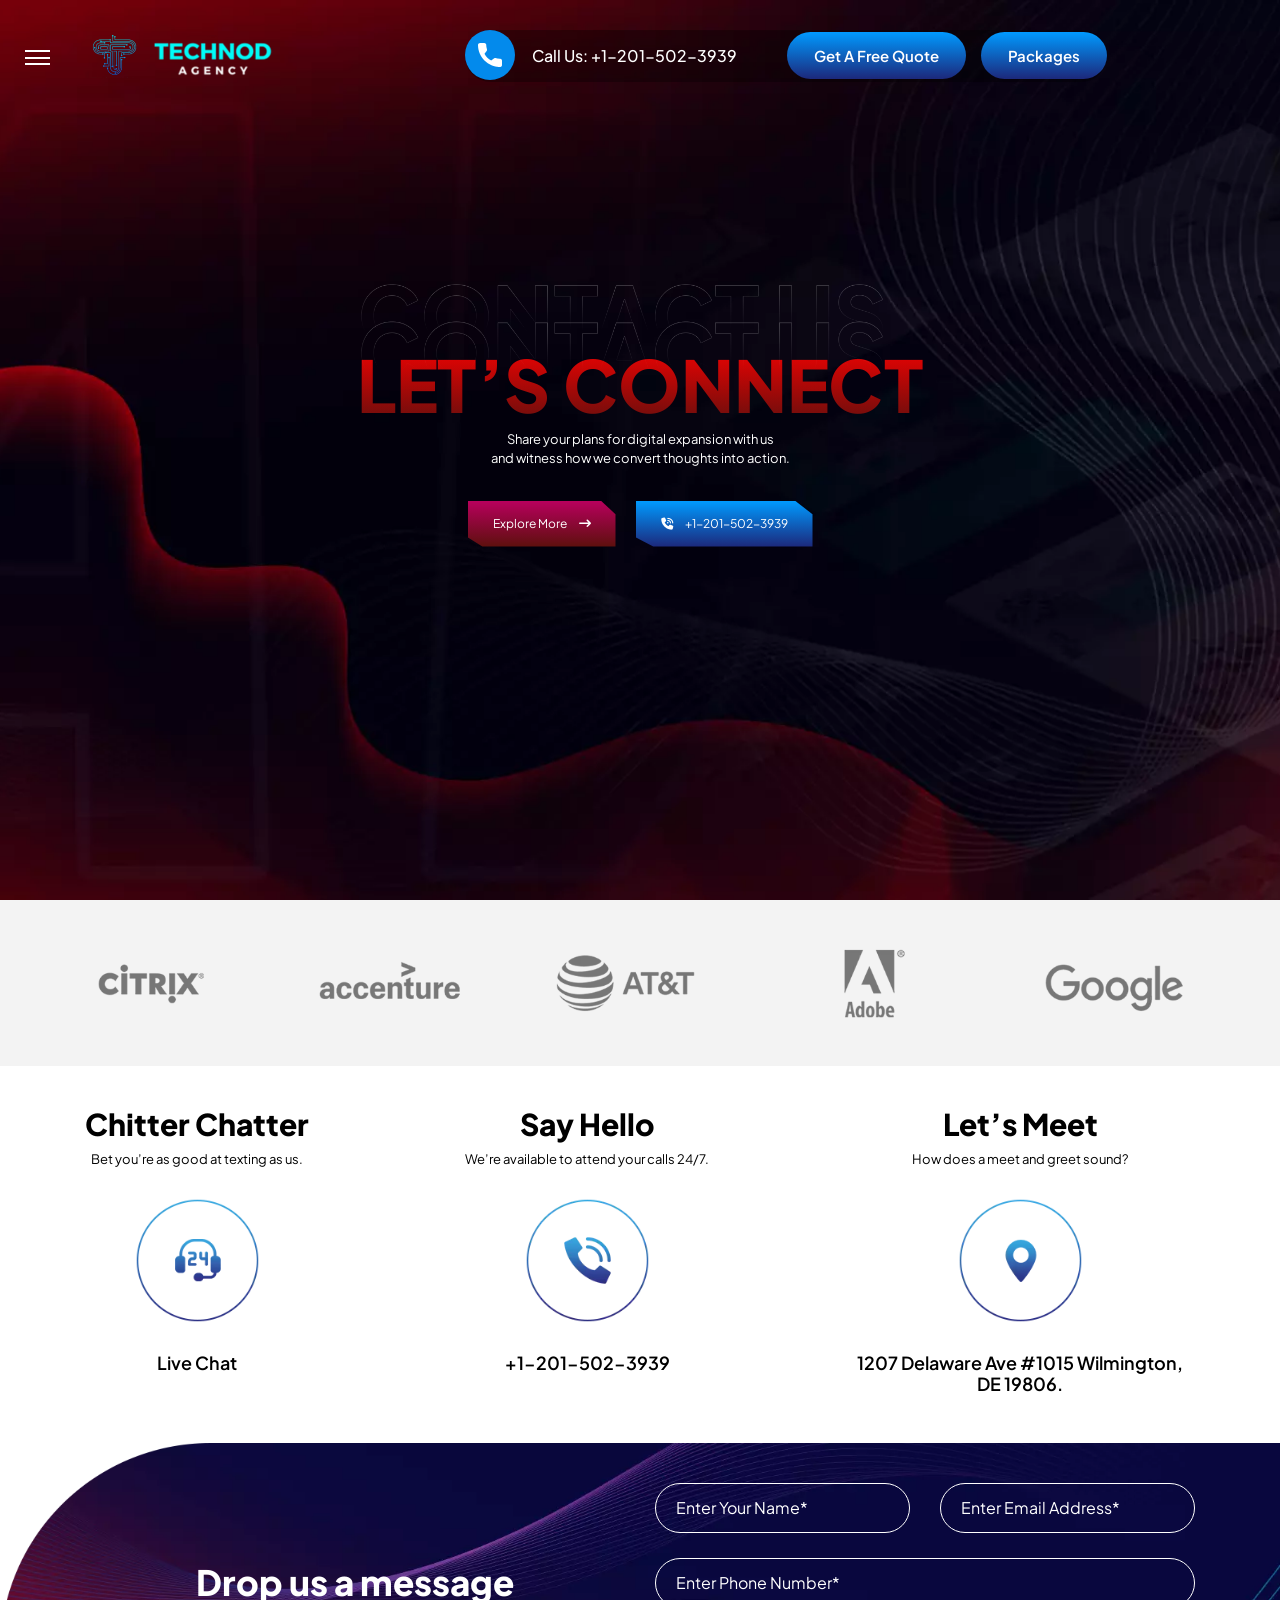
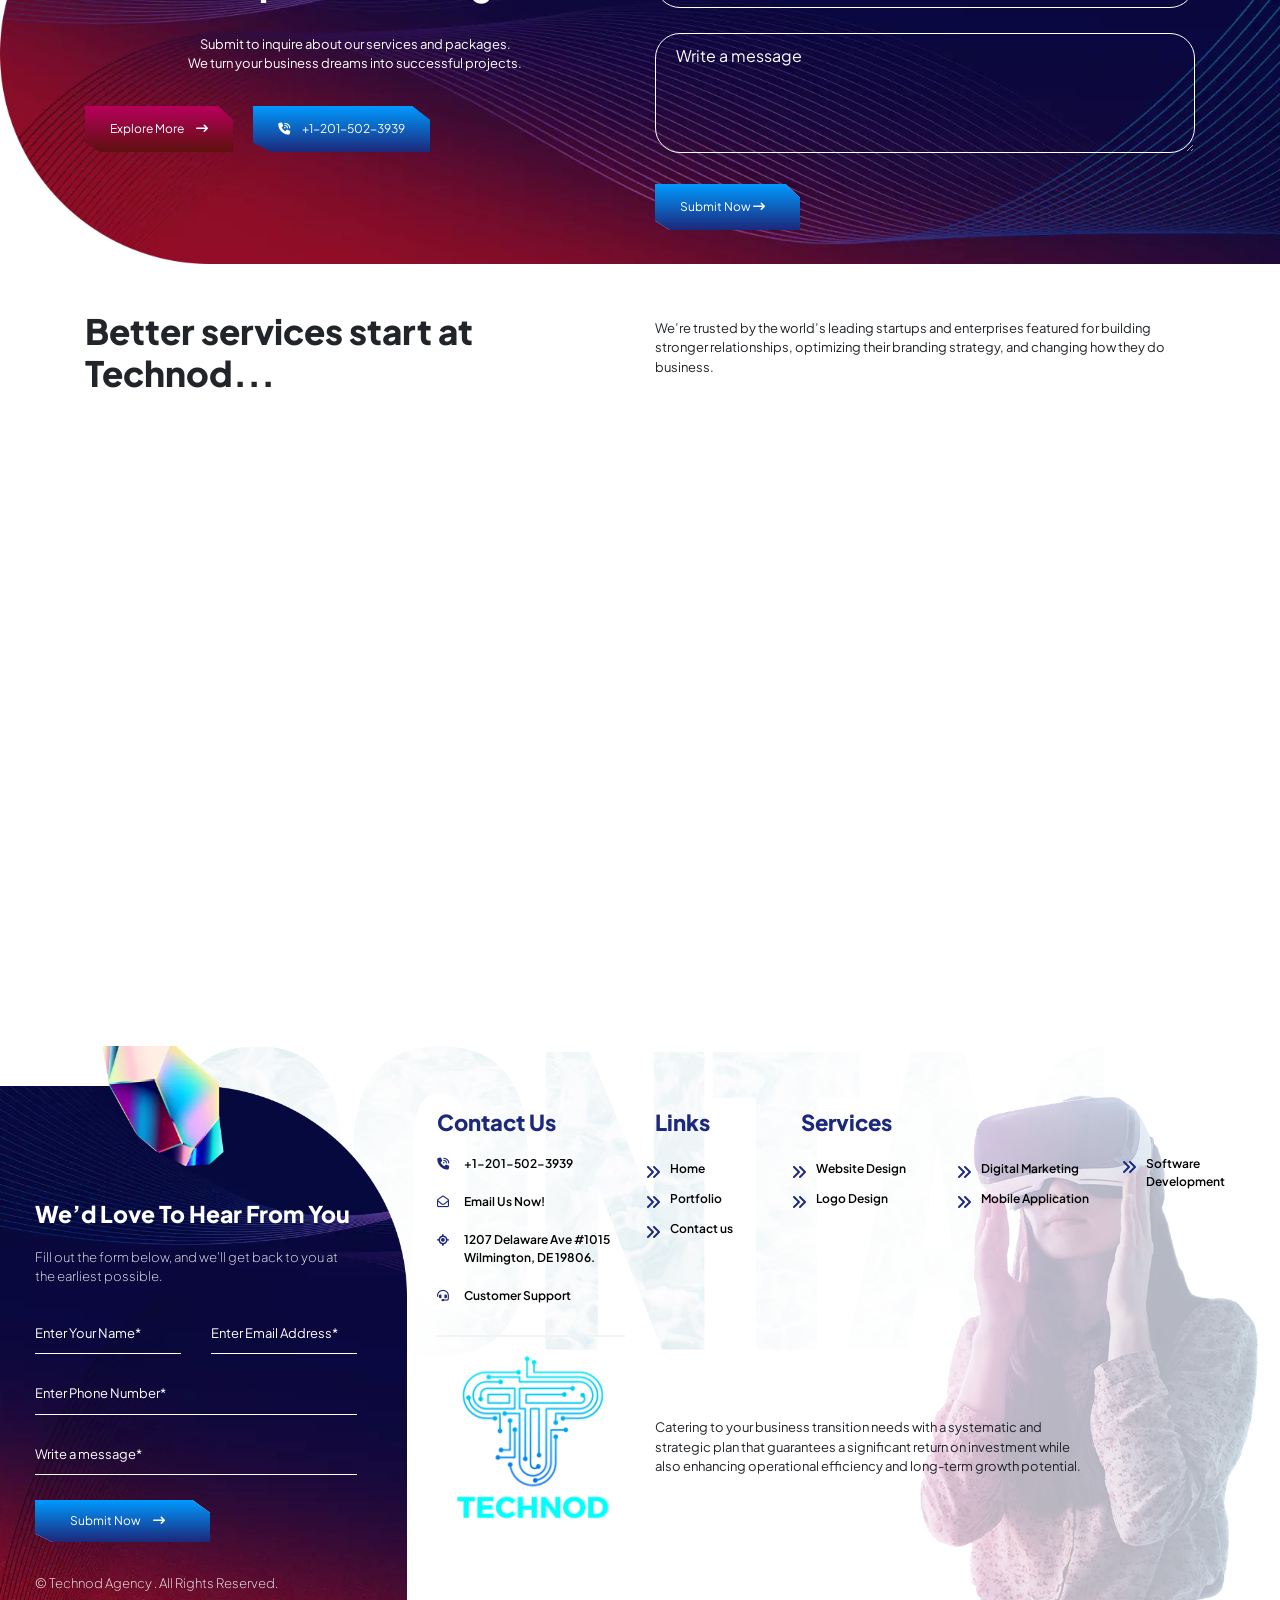
==== commit b3115c42: "3 pages" ====
--- a/contact-us.html
+++ b/contact-us.html
@@ -1,15 +1,14 @@
 <!doctype html>
 <html lang="en">
 
-<!-- Mirrored from www.americanwebbuilders.com/contact-us by HTTrack Website Copier/3.x [XR&CO'2014], Sat, 20 Jul 2024 19:14:17 GMT -->
-<!-- Added by HTTrack --><meta http-equiv="content-type" content="text/html;charset=UTF-8" /><!-- /Added by HTTrack -->
+<meta http-equiv="content-type" content="text/html;charset=UTF-8" /><!-- /Added by HTTrack -->
 <head>
-<title>Contact American Web Developers</title>
+<title>Technod Agency</title>
 <meta name="description" content="Experience digitalization; consult an expert for animation, logo design, web design, mobile app development, and digital marketing services.">
 <meta name="viewport" content="width=device-width, initial-scale=1, shrink-to-fit=no" />
 <meta http-equiv="content-type" content="text/html;charset=UTF-8" />
 <meta name="robots" content="index, follow" />
-<meta property="og:image" content="assets/images/logo.webp" />
+<meta property="og:image" content="assets/images/technod-logo.avif" />
 <meta property="og:type" content>
 <meta property="og:title" content>
 <meta property="og:description" content>
@@ -27,7 +26,7 @@
 <meta name="google-site-verification" content="49bzK5K4j9wGQFp0pcrGyBq7iRobJonDcgs_nwtLXdM" />
 <meta name="ip2loc" content="111.88.99.48">
 <link rel="canonical" href="contact-us.html">
-<link rel="icon" href="assets/images/favicon.webp" />
+<link rel="icon" href="assets/images/technod-logo.avif" />
 <link rel="stylesheet" href="assets/css/bootstrap.min.css" rel="preload" as="style" />
 <link rel="stylesheet" href="assets/css/slick-theme.css" rel="preload" as="style" />
 <link rel="stylesheet" href="assets/css/slick.css" rel="preload" as="style" />
@@ -172,7 +171,7 @@
 <nav>
 <div class="side-bar closed">
 <div class="side-bar-logo">
-<a class href="index.html"><img src="assets/images/side-bar-logo.webp" alt="Loading Logo Image...."></a>
+<a class href="index.html"><img src="assets/images/technod-logo.avif" alt="Loading Logo Image...."></a>
 </div>
 <div class="side-bar-menu">
 <ul>
@@ -204,28 +203,23 @@
 <h5>Follow Us:</h5>
 <ul>
 <li>
-<a target="_blank" href="https://www.facebook.com/americanwebbuilders?mibextid=LQQJ4d" aria-hidden="true">
+<a target="_blank" href="#" aria-hidden="true">
 <i class="fa-brands fa-facebook-f"></i></a>
 </li>
 <li>
-<a target="_blank" href="https://www.instagram.com/americanwebbuilders/" aria-hidden="true">
+<a target="_blank" href="#" aria-hidden="true">
 <i class="fa-brands fa-instagram"></i></a>
 </li>
 <li>
-<a target="_blank" href="https://www.linkedin.com/company/american-web-builders/" aria-hidden="true">
+<a target="_blank" href="#" aria-hidden="true">
 <i class="fa-brands fa-linkedin-in"></i></a>
 </li>
-<li>
-<a target="_blank" href="https://twitter.com/americanwebAWB" aria-hidden="true">
-<img class="x-logo" src="assets/images/x-logo-white.png" alt="Loading Logo Image...">
-</a>
-</li>
 </ul>
 <p>
-© American Web Builders <script type="30caa483ee3a3025191912ea-text/javascript">
-document.write(new Date().getFullYear());
-</script>,<br>All Rights Reserved.
-</p>
+  © Technod Agency <script type="71f5285c319add0b8d361bd7-text/javascript">
+  document.write(new Date().getFullYear());
+  </script>,<br>All Rights Reserved.
+  </p>
 </div>
 </div>
 <button class="side-bar-button">
@@ -233,22 +227,23 @@
 </button>
 </nav>
 <div class="header" id="header">
-<div class="container">
-<div class="row align-items-center">
-<div class="col-sm-12 col-md-4 col-lg-6">
-<div class="logo">
-<a href="index.html"><img src="assets/images/logo.webp" alt="Loading Logo Image..." id="imgLogo"></a>
-</div>
-</div>
-<div class="col-sm-12 col-md-8 col-lg-6">
-<div class="head_menu">
-<a class="head_btn1" href="tel:+1-332-900-1179"><span>Call Us:</span>
-+1-332-900-1179</a>
-<a class="head_btn2 popup-btn" href="javascript:;">Get a Free Quote</a>
-</div>
-</div>
-</div>
-</div>
+  <div class="container">
+    <div class="row align-items-center">
+    <div class="col-sm-12 col-md-4 col-lg-4">
+    <div class="logo">
+    <a href="index.html"><img src="assets/images/menu-logo-2.png" alt="Loading Logo Image..." id="imgLogo"></a>
+    </div>
+    </div>
+    <div class="col-sm-12 col-md-8 col-lg-8">
+    <div class="head_menu">
+    <a class="head_btn1" href="tel:+1-201-502-3939"><span>Call Us:</span>
+    +1-201-502-3939</a>
+    <a class="head_btn2 popup-btn" href="javascript:;">Get a Free Quote</a>&nbsp;&nbsp;&nbsp;&nbsp;
+    <a class="head_btn2 popup-btn" href="#">Packages</a>
+    </div>
+    </div>
+    </div>
+    </div>
 </div> 
 <div id="contact-page" class="banner">
 <div class="banner_item">
@@ -264,8 +259,8 @@
 </p>
 <div class="combo_btn">
 <a href="javascript:;" class="btn1 popup-btn">Explore More <i class="fa-solid fa-arrow-right-long"></i></a>
-<a href="tel:+1-332-900-1179" class="btn2"><i class="fa-solid fa-phone-volume"></i>
-+1-332-900-1179</a>
+<a href="tel:+1-201-502-3939" class="btn2"><i class="fa-solid fa-phone-volume"></i>
++1-201-502-3939</a>
 </div>
 </div>
 </div>
@@ -321,7 +316,7 @@
 <div class="box_img">
 <img loading="lazy" src="assets/images/contact-us/phone.webp" alt="Loading Image...">
 </div>
-<h4>+1-332-900-1179</h4>
+<h4>+1-201-502-3939</h4>
 </a>
 </div>
 </div>
@@ -333,7 +328,8 @@
 <div class="box_img">
 <img loading="lazy" src="assets/images/contact-us/address.webp" alt="Loading Image...">
 </div>
-<h4>1595 Grand Avenue North Baldwin, NY 11510.</h4>
+<h4>1207 Delaware Ave #1015 Wilmington, DE 19806.
+</h4>
 </a>
 </div>
 </div>
@@ -348,17 +344,16 @@
 <div class="row align-items-center justify-content-between">
 <div class="col-sm-12 col-md-6 col-lg-6">
 <div class="sec6_left">
-<h3>
+<h3 style="text-align: center;">
 Drop us a message
 </h3>
-<p>
-Heads up! We require that you sign up for your inquiries regarding our services and packages. We
-make all your business dreams come true in a successful project.
+<p style="text-align: center;">
+ Submit to inquire about our services and packages. <br> We turn your business dreams into successful projects.
 </p>
 <div class="combo_btn">
 <a href="javascript:;" class="btn1 popup-btn">Explore More <i class="fa-solid fa-arrow-right-long"></i></a>
-<a href="tel:+1-332-900-1179" class="btn2"><i class="fa-solid fa-phone-volume"></i>
-+1-332-900-1179</a>
+<a href="tel:+1-201-502-3939" class="btn2"><i class="fa-solid fa-phone-volume"></i>
++1-201-502-3939</a>
 </div>
 </div>
 </div>
@@ -431,15 +426,15 @@
 <div class="row align-items-center">
 <div class="col-sm-12 col-md-6">
 <div class="sec9_left">
-<h3>Better services start at American Web Builders.</h3>
+<h3>Better services start at Technod...</h3>
 </div>
 </div>
 <div class="col-sm-12 col-md-6">
 <div class="sec9_right">
 <p>
-We’re trusted by the world’s leading startups and enterprises featured in Fortune 500 for
-building stronger relationships, optimizing their branding strategy, and changing how they
-do business.
+  We’re trusted by the world’s leading startups and enterprises featured for
+  building stronger relationships, optimizing their branding strategy, and changing how
+  they do business.
 </p>
 </div>
 </div>
@@ -450,180 +445,168 @@
 <div class="container-fluid">
 <div class="row m-0">
 <div class="col-sm-12 col-md-12 p-0">
-<iframe src="https://www.google.com/maps/embed?pb=!1m18!1m12!1m3!1d3027.0491137510853!2d-73.6144925842888!3d40.650847749290804!2m3!1f0!2f0!3f0!3m2!1i1024!2i768!4f13.1!3m3!1m2!1s0x89c27b70cd2026c7%3A0x61e282d69d6304f6!2s595%20Grand%20Ave%2C%20Baldwin%2C%20NY%2011510%2C%20USA!5e0!3m2!1sen!2s!4v1669904349166!5m2!1sen!2s" width="100%" height="550" style="border:0;" allowfullscreen loading="lazy" referrerpolicy="no-referrer-when-downgrade"></iframe>
-</div>
-</div>
-</div>
-</div>
-</div>
-
-
-<div class="footer">
-<div class="container-fluid">
-<div class="row align-items-end">
-<div class="col-sm-12 col-md-4">
-<div class="ft_left">
-<div class="ft_header">
-<h4>We’d Love To Hear From You</h4>
-<p>Fill out the form below, and we’ll get back to you at the earliest possible.</p>
-</div>
-<div class="ft_form">
-<form action="https://www.americanwebbuilders.com/mail" method="post">
-<div class="row">
-<div class="col-sm-12 col-md-6">
-<input type="text" name="n" id="name" placeholder="Enter Your Name*" required>
-</div>
-<div class="col-sm-12 col-md-6">
-<input type="email" name="e" id="email" placeholder="Enter Email Address*" required>
-</div>
-<div class="col-sm-12 col-md-12">
-<input type="number" name="p" id="phone" placeholder="Enter Phone Number*" required>
-</div>
-<div class="col-sm-12 col-md-12">
-<input type="text" name="m" id="msg" placeholder="Write a message*" required>
-</div>
-<div class="col-sm-12 col-md-12">
-<div class="g-recaptcha" data-sitekey="6LdfuiEpAAAAAILMSp-ut9j8aMAohUZ-3f27yBYh"></div>
-</div>
-<div class="col-sm-12 col-md-12">
-<button type="submit" class="ft_submit btn2" name="cta" value="Submit Now">Submit
-Now <i class="fa-solid fa-arrow-right-long"></i></button>
-<input type="hidden" class="lead_area_popup leadprice" name="lead_area" value />
-<input type="hidden" id="lead_org_price" name="lead_org_price" value />
-<input type="hidden" name="send" value>
-<input type="hidden" name="lb_source" value>
-<input type="hidden" name="lb_source_cat" value>
-<input type="hidden" name="lb_source_nam" value>
-<input type="hidden" name="lb_source_ema" value>
-<input type="hidden" name="lb_source_con" value>
-<input type="hidden" name="lb_source_pho" value>
-<input type="hidden" name="lb_source_off" value>
-<input type="hidden" name="pageurl" value="contact-us.html">
-<input type="hidden" name="ip2loc_ip" value>
-<input type="hidden" name="ip2loc_isp" value>
-<input type="hidden" name="ip2loc_org" value>
-<input type="hidden" name="ip2loc_country" value>
-<input type="hidden" name="ip2loc_region" value>
-<input type="hidden" name="ip2loc_city" value>
-<input type="hidden" name="service_id" value class>
-<input type="hidden" name="loc" value>
-<input type="hidden" name="postal" value>
-<input type="hidden" name="timezone" value>
-<input type="hidden" name="service_id" value class>
-<input type="hidden" name="isp" value>
-<input type="hidden" name="org" value>
-<input type="hidden" name="country" value>
-<input type="hidden" name="region" value>
-<input type="hidden" name="city" value>
-</div>
-</div>
-</form>
-</div>
-<p>
-© American Web Builders <script type="30caa483ee3a3025191912ea-text/javascript">
-                            document.write(new Date().getFullYear());
-                        </script>. All Rights Reserved.
-</p>
-</div>
-</div>
-<div class="col-sm-12 col-md-8 col-lg-8">
-<div class="ft_right">
-<div class="ft_menu">
-<div class="row">
-<div class="col-sm-12 col-md-5 col-lg-3">
-<div class="ft_menu_lft">
-<h5>Contact Us</h5>
-<ul>
-<li>
-<a href="tel:+1-332-900-1179"><i class="fa-solid fa-phone-volume"></i>
-+1-332-900-1179</a>
-</li>
-<li>
-<a href="cdn-cgi/l/email-protection.html#4d3e2c21283e0d2c20283f242e2c233a282f2f38242129283f3e632e2220"><i class="fa-regular fa-envelope-open"></i> Email Us Now!</a>
-</li>
-<li>
-<a href="javascript:;"><i class="fa-solid fa-location-crosshairs"></i>
-1595 Grand Avenue North Baldwin, NY 11510.
-<br>
-280 Madison Ave Suite 912, New York, NY 10016.
-</a>
-</li>
-<li>
-<a class="support-btnn" href="javascript:;"><i class="fa-solid fa-headset"></i> Customer Support</a>
-</li>
-</ul>
-</div>
-</div>
-<div class="col-sm-12 col-md-2 col-lg-2">
-<div class="ft_menu_rgt">
-<h5>Links</h5>
-<ul>
-<li><a href="index.html">Home</a></li>
-<li><a href="portfolio.html">Portfolio</a></li>
-<li><a href="contact-us.html">Contact us</a></li>
-<li><a href="referral-page.html">Referral Page</a></li>
-</ul>
-</div>
-</div>
-<div class="col-sm-12 col-md-4 col-lg-7">
-<div class="ft_menu_rgt footer_menu">
-<h5>Services</h5>
-<ul>
-<li><a href="logo-design-agency.html">Logo Design</a></li>
-<li><a href="website-design-service.html">Website Design</a></li>
-<li><a href="branding-services.html">Branding Design</a></li>
-<li><a href="search-engine-optimization-services.html">SEO</a></li>
-<li><a href="e-commerce-website-design.html">E-commerce</a></li>
-<li><a href="website-development-services.html">Website Development</a></li>
-<li><a href="ecommerce-website-development-services.html">eCommerce Solution</a></li>
-<li><a href="digital-marketing-services.html">Digital Marketing</a></li>
-<li><a href="web-application-development.html">Web Application</a></li>
-<li><a href="mobile-application-development.html">Mobile Application</a></li>
-<li><a href="video-animation-services.html">Video Animation</a></li>
-<li><a href="website-maintenance-services.html">Web Maintenance</a></li>
-<li><a href="domain-hosting-services.html">Domain & Hosting</a></li>
-<li><a href="grant-writing-services.html">Grant Writing</a></li>
-</ul>
-</div>
-</div>
-</div>
-</div>
-<div class="ft_logo">
-<div class="row align-items-center">
-<div class="col-sm-12 col-md-3">
-<div class="ft__left">
-<a href="index.html">
-<img loading="lazy" src="assets/images/footer-logo.webp" alt="Loading Image...">
-</a>
-</div>
-</div>
-<div class="col-sm-12 col-md-8">
-<div class="ft__right">
-<p>
-Catering to your business transition needs with a systematic and strategic plan
-that guarantees a significant return on investment.
-</p>
-<ul>
-<li><a href="terms-and-conditions.html">Terms & Conditions</a></li>
-<li>|</li>
-<li><a href="privacy-policy.html">Privacy Policy</a></li>
-<li>|</li>
-<li><a href="buyout-agreement.html">Buyout Agreement</a></li>
-</ul>
-</div>
-</div>
-</div>
-</div>
-<div class="ft_pay">
-<img loading="lazy" src="assets/images/payment-methods.webp" alt="Loading Images...">
-<a href="http://www.dmca.com/Protection/Status.aspx?ID=06fa526d-5bd5-4746-977f-65068210055e" title="DMCA.com Protection Status" class="dmca-badge"> <img src="../images.dmca.com/Badges/dmca_protected_sml_120ab5497.png?ID=06fa526d-5bd5-4746-977f-65068210055e" alt="DMCA.com Protection Status" /></a> <script data-cfasync="false" src="cdn-cgi/scripts/5c5dd728/cloudflare-static/email-decode.min.js"></script><script src="../images.dmca.com/Badges/DMCABadgeHelper.min.js" type="30caa483ee3a3025191912ea-text/javascript"> </script>
-</div>
-</div>
-</div>
-</div>
-</div>
-</div>
-
+<iframe src="https://www.google.com/maps/embed?pb=!1m18!1m12!1m3!1d3067.367909165539!2d-75.55999992410786!3d39.75384729571816!2m3!1f0!2f0!3f0!3m2!1i1024!2i768!4f13.1!3m3!1m2!1s0x89c6fd114f68615d%3A0x4586779611fb9e40!2s1207%20Delaware%20Ave%2C%20Wilmington%2C%20DE%2019806%2C%20USA!5e0!3m2!1sen!2s!4v1722109466249!5m2!1sen!2s" width="100%" height="550" style="border:0;" allowfullscreen loading="lazy" referrerpolicy="no-referrer-when-downgrade"></iframe>
+</div>
+</div>
+</div>
+</div>
+</div>
+
+
+ <!-- Footer Start -->
+ <div class="footer">
+  <div class="container-fluid">
+  <div class="row align-items-end">
+  <div class="col-sm-12 col-md-4">
+  <div class="ft_left">
+  <div class="ft_header">
+  <h4>We’d Love To Hear From You</h4>
+  <p>Fill out the form below, and we’ll get back to you at the earliest possible.</p>
+  </div>
+  <div class="ft_form">
+  <form action="#" method="post">
+  <div class="row">
+  <div class="col-sm-12 col-md-6">
+  <input type="text" name="n" id="name" placeholder="Enter Your Name*" required>
+  </div>
+  <div class="col-sm-12 col-md-6">
+  <input type="email" name="e" id="email" placeholder="Enter Email Address*" required>
+  </div>
+  <div class="col-sm-12 col-md-12">
+  <input type="number" name="p" id="phone" placeholder="Enter Phone Number*" required>
+  </div>
+  <div class="col-sm-12 col-md-12">
+  <input type="text" name="m" id="msg" placeholder="Write a message*" required>
+  </div>
+  <div class="col-sm-12 col-md-12">
+  <div class="g-recaptcha" data-sitekey="6LdfuiEpAAAAAILMSp-ut9j8aMAohUZ-3f27yBYh"></div>
+  </div>
+  <div class="col-sm-12 col-md-12">
+  <button type="submit" class="ft_submit btn2" name="cta" value="Submit Now">Submit
+  Now <i class="fa-solid fa-arrow-right-long"></i></button>
+  <input type="hidden" class="lead_area_popup leadprice" name="lead_area" value />
+  <input type="hidden" id="lead_org_price" name="lead_org_price" value />
+  <input type="hidden" name="send" value>
+  <input type="hidden" name="lb_source" value>
+  <input type="hidden" name="lb_source_cat" value>
+  <input type="hidden" name="lb_source_nam" value>
+  <input type="hidden" name="lb_source_ema" value>
+  <input type="hidden" name="lb_source_con" value>
+  <input type="hidden" name="lb_source_pho" value>
+  <input type="hidden" name="lb_source_off" value>
+  <input type="hidden" name="pageurl" value="index.html">
+  <input type="hidden" name="ip2loc_ip" value>
+  <input type="hidden" name="ip2loc_isp" value>
+  <input type="hidden" name="ip2loc_org" value>
+  <input type="hidden" name="ip2loc_country" value>
+  <input type="hidden" name="ip2loc_region" value>
+  <input type="hidden" name="ip2loc_city" value>
+  <input type="hidden" name="service_id" value class>
+  <input type="hidden" name="loc" value>
+  <input type="hidden" name="postal" value>
+  <input type="hidden" name="timezone" value>
+  <input type="hidden" name="service_id" value class>
+  <input type="hidden" name="isp" value>
+  <input type="hidden" name="org" value>
+  <input type="hidden" name="country" value>
+  <input type="hidden" name="region" value>
+  <input type="hidden" name="city" value>
+  </div>
+  </div>
+  </form>
+  </div>
+  <p>
+  © Technod Agency <script type="71f5285c319add0b8d361bd7-text/javascript">
+                              document.write(new Date().getFullYear());
+                          </script>. All Rights Reserved.
+  </p>
+  </div>
+  </div>
+  <div class="col-sm-12 col-md-8 col-lg-8">
+  <div class="ft_right">
+  <div class="ft_menu">
+  <div class="row">
+  <div class="col-sm-12 col-md-5 col-lg-3">
+  <div class="ft_menu_lft">
+  <h5>Contact Us</h5>
+  <ul>
+  <li>
+  <a href="tel:+1-201-502-3939"><i class="fa-solid fa-phone-volume"></i>
+  +1-201-502-3939</a>
+  </li>
+  <li>
+  <a href="#"><i class="fa-regular fa-envelope-open"></i> Email Us Now!</a>
+  </li>
+  <li>
+  <a href="javascript:;"><i class="fa-solid fa-location-crosshairs"></i>
+    1207 Delaware Ave #1015 Wilmington, DE 19806.
+  </a>
+  </li>
+  <li>
+  <a class="support-btnn" href="javascript:;"><i class="fa-solid fa-headset"></i> Customer Support</a>
+  </li>
+  </ul>
+  </div>
+  </div>
+  <div class="col-sm-12 col-md-2 col-lg-2">
+  <div class="ft_menu_rgt">
+  <h5>Links</h5>
+  <ul>
+  <li><a href="index.html">Home</a></li>
+  <li><a href="portfolio.html">Portfolio</a></li>
+  <li><a href="contact-us.html">Contact us</a></li>
+  </ul>
+  </div>
+  </div>
+  <div class="col-sm-12 col-md-4 col-lg-7">
+  <div class="ft_menu_rgt footer_menu">
+  <h5>Services</h5>
+  <ul>
+  <li><a href="website-design-service.html">Website Design</a></li>
+  <li><a href="logo-design-agency.html">Logo Design</a></li>
+  <li><a href="digital-marketing-services.html">Digital Marketing</a></li>
+  <li><a href="mobile-application-development.html">Mobile Application</a></li>
+  <li><a href="#">Software Development</a></li>
+  </ul>
+  </div>
+  </div>
+  </div>
+  </div>
+  <div class="ft_logo">
+  <div class="row align-items-center">
+  <div class="col-sm-12 col-md-3">
+  <div class="ft__left">
+  <a href="index.html">
+  <img loading="lazy" src="assets/images/technod-logo.avif" alt="Loading Image...">
+  </a>
+  </div>
+  </div>
+  <div class="col-sm-12 col-md-8">
+  <div class="ft__right">
+  <p>
+    Catering to your business transition needs with a systematic and strategic plan that guarantees a significant return on investment while also enhancing operational efficiency and long-term growth potential.
+  </p>
+  <!-- <ul>
+  <li><a href="terms-and-conditions.html">Terms & Conditions</a></li>
+  <li>|</li>
+  <li><a href="privacy-policy.html">Privacy Policy</a></li>
+  <li>|</li>
+  <li><a href="buyout-agreement.html">Buyout Agreement</a></li>
+  </ul> -->
+  </div>
+  </div>
+  </div>
+  </div>
+  <!-- <div class="ft_pay">
+  <img loading="lazy" src="assets/images/payment-methods.webp" alt="Loading Images...">
+  <a href="http://www.dmca.com/Protection/Status.aspx?ID=06fa526d-5bd5-4746-977f-65068210055e" title="DMCA.com Protection Status" class="dmca-badge"> <img src="../images.dmca.com/Badges/dmca_protected_sml_120ab5497.png?ID=06fa526d-5bd5-4746-977f-65068210055e" alt="DMCA.com Protection Status" /></a> <script data-cfasync="false" src="cdn-cgi/scripts/5c5dd728/cloudflare-static/email-decode.min.js"></script><script src="../images.dmca.com/Badges/DMCABadgeHelper.min.js" type="71f5285c319add0b8d361bd7-text/javascript"> </script>
+  </div> -->
+  </div>
+  </div>
+  </div>
+  </div>
+  </div>
+  <!-- Footer End -->
 
 <div class="modal modal-one" id="exampleModalCenter" tabindex="-1" role="dialog" aria-labelledby="exampleModalCenterTitle" aria-hidden="true">
 <div style="display: inline-block;" class="balti_popup" id="balti_popup">
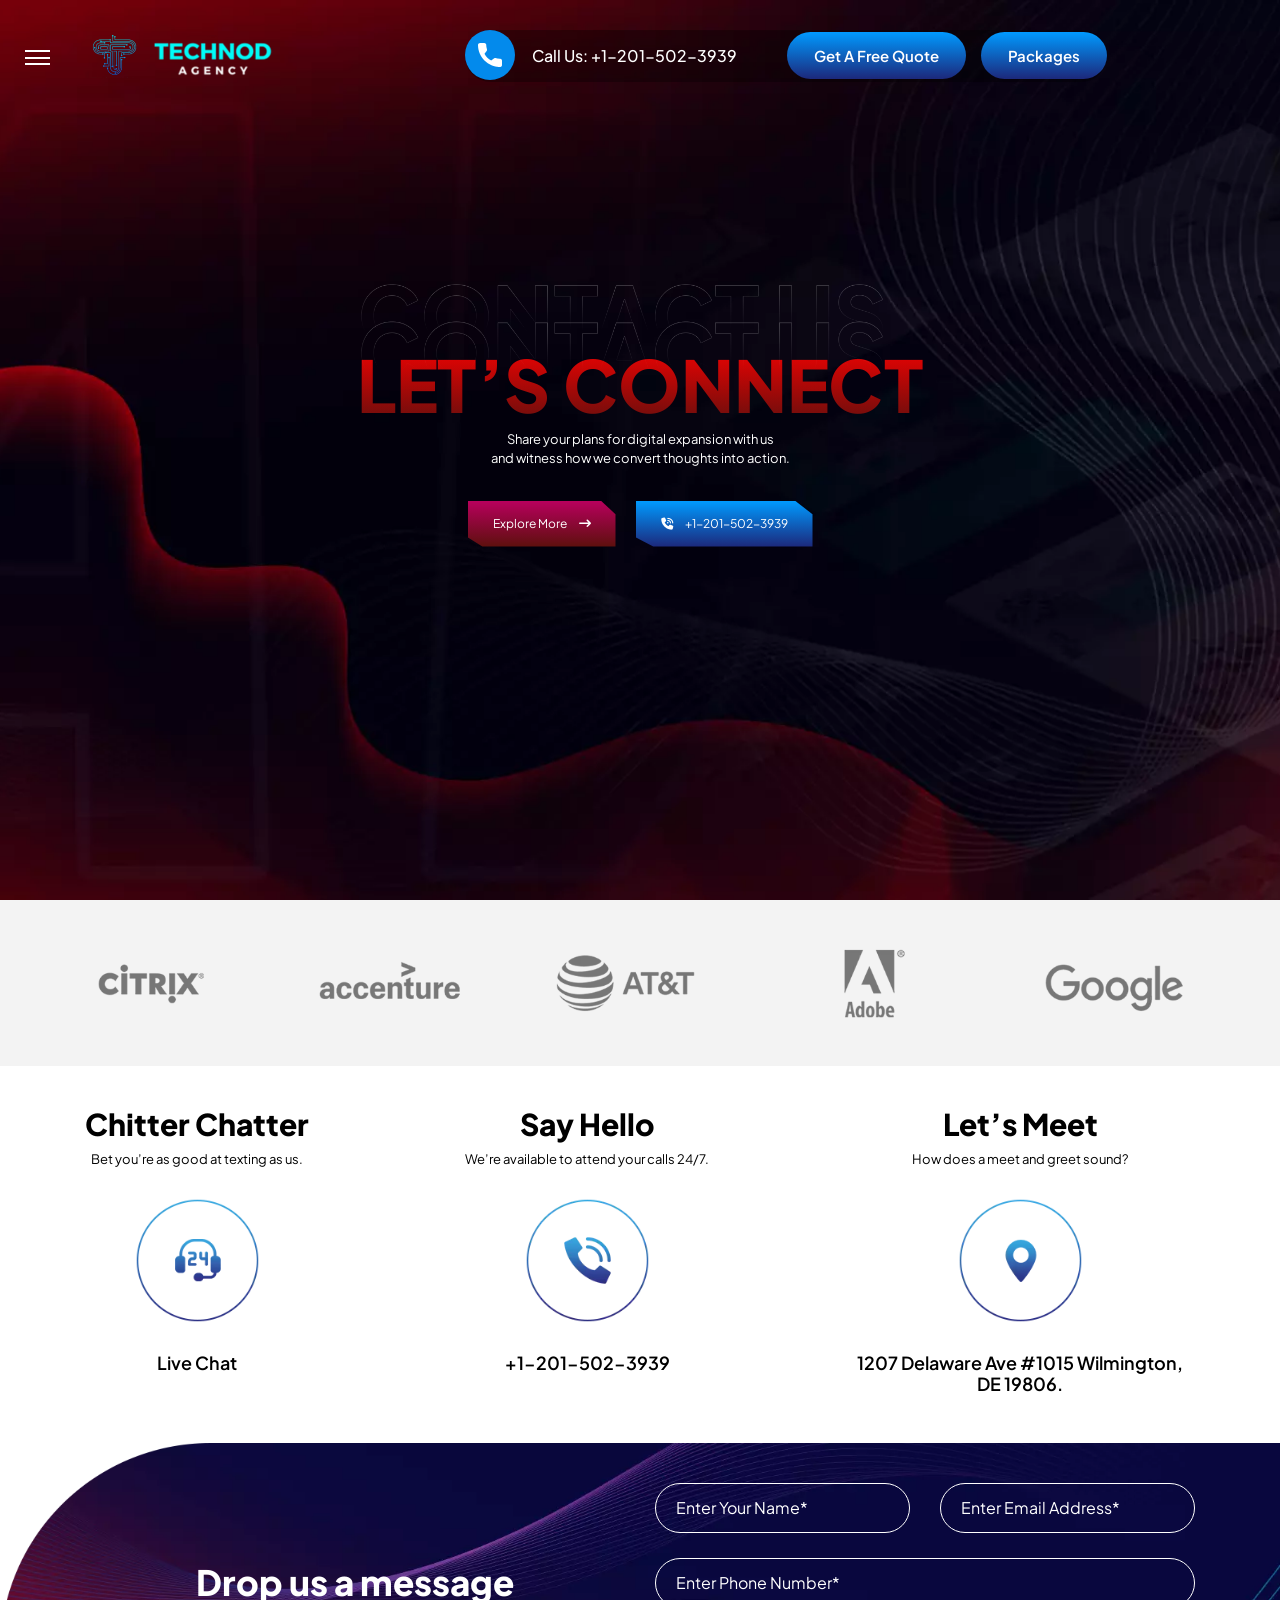
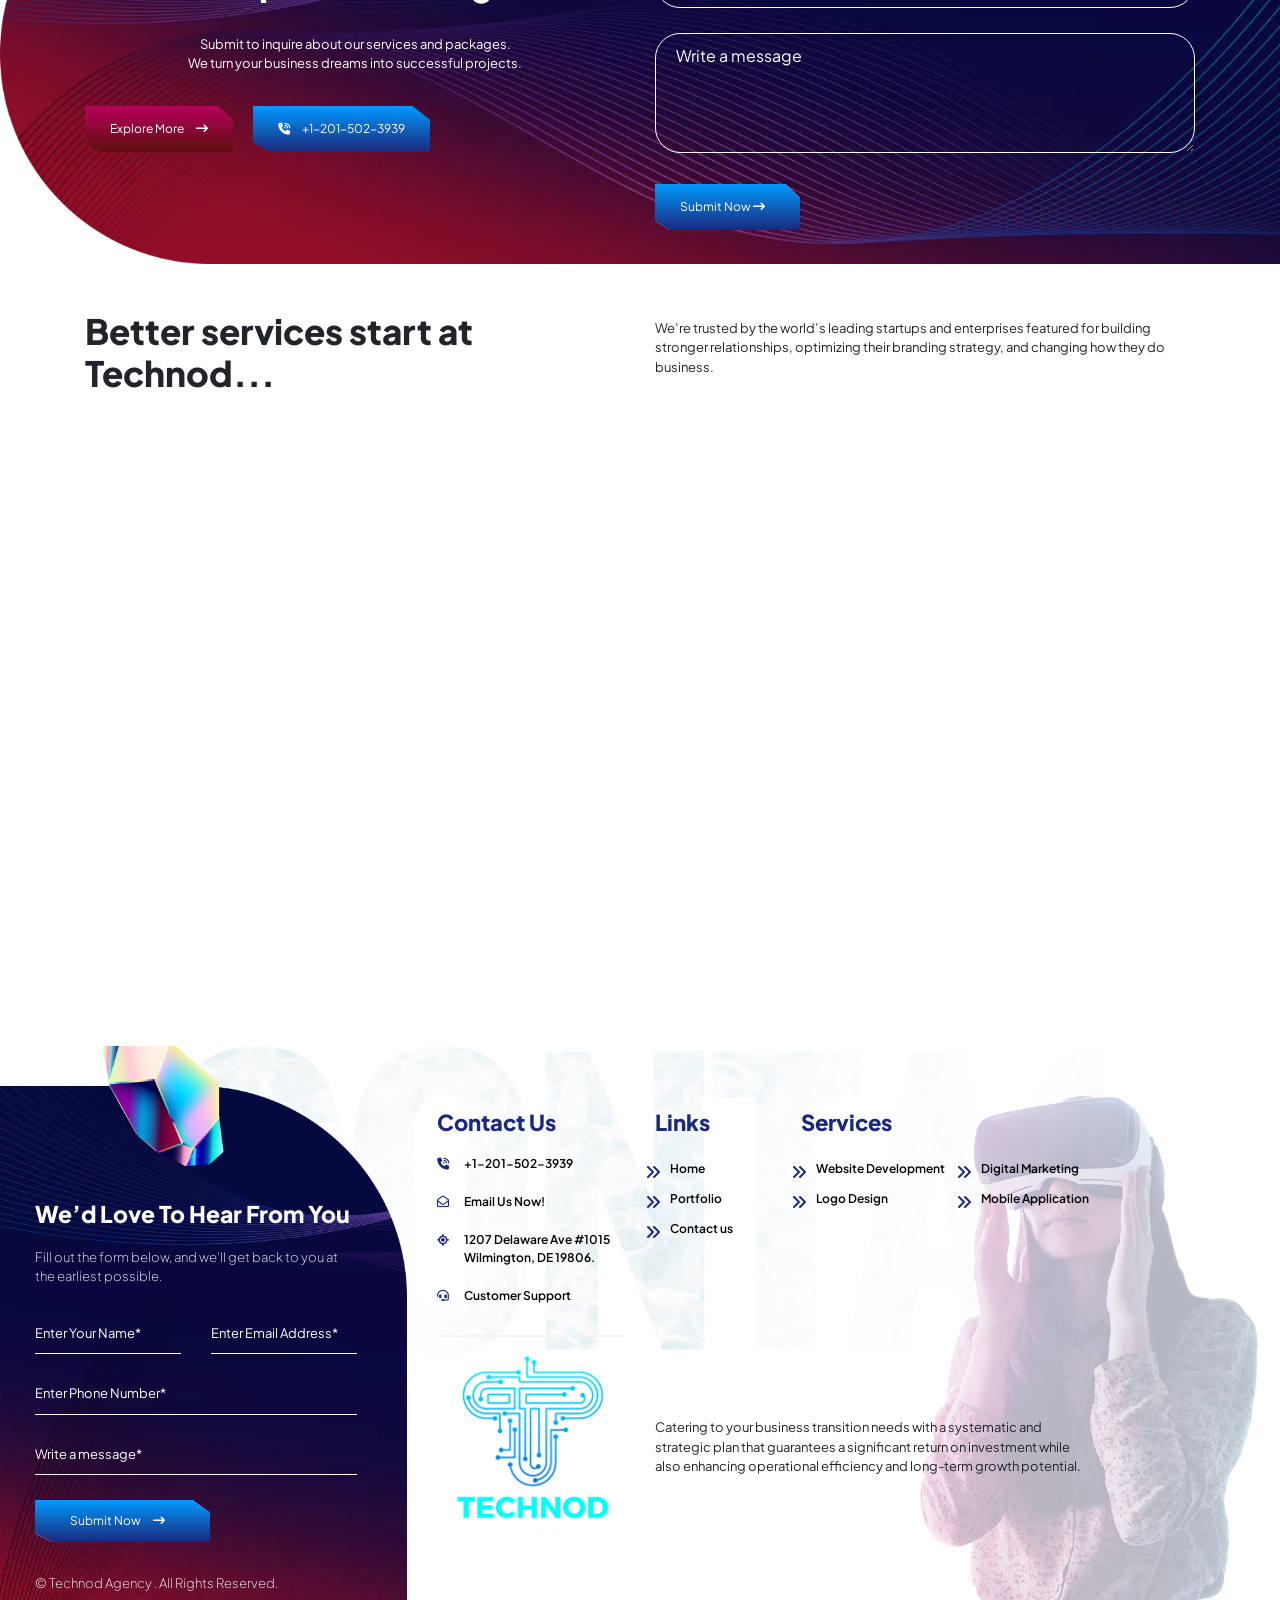
==== commit 522fe661: "portfolio" ====
--- a/contact-us.html
+++ b/contact-us.html
@@ -179,21 +179,11 @@
 <li>
 <a href="javascript:;">Services <i class="fa-solid fa-plus"></i></a>
 <ul class="menu_dropdown">
-<li><a href="logo-design-agency.html">Logo Design</a></li>
-<li><a href="website-design-service.html">Website Design</a></li>
-<li><a href="branding-services.html">Branding Design</a></li>
-<li><a href="search-engine-optimization-services.html">SEO</a></li>
-<li><a href="e-commerce-website-design.html">E-commerce</a></li>
-<li><a href="website-development-services.html">Website Development</a></li>
-<li><a href="ecommerce-website-development-services.html">eCommerce Solution</a></li>
-<li><a href="digital-marketing-services.html">Digital Marketing</a></li>
-<li><a href="web-application-development.html">Web Application</a></li>
-<li><a href="mobile-application-development.html">Mobile Application</a></li>
-<li><a href="video-animation-services.html">Video Animation</a></li>
-<li><a href="website-maintenance-services.html">Web Maintenance</a></li>
-<li><a href="domain-hosting-services.html">Domain & Hosting</a></li>
-<li><a href="grant-writing-services.html">Grant Writing</a></li>
-</ul>
+  <li><a href="website-development-services.html">Website Development</a></li>
+  <li><a href="digital-marketing-services.html">Digital Marketing</a></li>
+  <li><a href="mobile-application-development.html">Mobile Application</a></li>
+  <li><a href="logo-design-agency.html">Logo Design</a></li>  
+  </ul>
 </li>
 <li><a href="portfolio.html">Portfolio</a></li>
 <li><a href="contact-us.html">Contact us</a></li>
@@ -239,7 +229,7 @@
     <a class="head_btn1" href="tel:+1-201-502-3939"><span>Call Us:</span>
     +1-201-502-3939</a>
     <a class="head_btn2 popup-btn" href="javascript:;">Get a Free Quote</a>&nbsp;&nbsp;&nbsp;&nbsp;
-    <a class="head_btn2 popup-btn" href="#">Packages</a>
+    <a class="head_btn2 popup-btn" href="./packages.html">Packages</a>
     </div>
     </div>
     </div>
@@ -360,20 +350,20 @@
 <div class="col-sm-12 col-md-6 col-lg-6">
 <div class="sec6_right">
 <div class="contact_form">
-<form action="https://www.americanwebbuilders.com/mail" method="post">
+<form action="./contact-form.php" method="post">
 <div class="row">
 <div class="col-sm-12 col-md-6">
-<input type="text" name="n" id="name" placeholder="Enter Your Name*" required>
+<input type="text" name="name" id="name" placeholder="Enter Your Name*" required>
 </div>
 <div class="col-sm-12 col-md-6">
-<input type="email" name="e" id="email" placeholder="Enter Email Address*" required>
+<input type="email" name="email" id="email" placeholder="Enter Email Address*" required>
 </div>
 <div class="col-sm-12 col-md-12">
-<input type="number" name="p" id="phone" placeholder="Enter Phone Number*" required>
+<input type="number" name="phone" id="phone" placeholder="Enter Phone Number*" required>
 </div>
 <div class="col-sm-12 col-md-12">
 
-<textarea name="m" id="msg" placeholder="Write a message"></textarea>
+<textarea name="msg" id="msg" placeholder="Write a message"></textarea>
 </div>
 <div class="col-sm-12 col-md-12">
 <div class="g-recaptcha" data-sitekey="6LdfuiEpAAAAAILMSp-ut9j8aMAohUZ-3f27yBYh"></div>
@@ -464,19 +454,19 @@
   <p>Fill out the form below, and we’ll get back to you at the earliest possible.</p>
   </div>
   <div class="ft_form">
-  <form action="#" method="post">
+  <form action="./footer-form.php" method="post">
   <div class="row">
   <div class="col-sm-12 col-md-6">
-  <input type="text" name="n" id="name" placeholder="Enter Your Name*" required>
+  <input type="text" name="name" id="name" placeholder="Enter Your Name*" required>
   </div>
   <div class="col-sm-12 col-md-6">
-  <input type="email" name="e" id="email" placeholder="Enter Email Address*" required>
+  <input type="email" name="email" id="email" placeholder="Enter Email Address*" required>
   </div>
   <div class="col-sm-12 col-md-12">
-  <input type="number" name="p" id="phone" placeholder="Enter Phone Number*" required>
+  <input type="number" name="phone" id="phone" placeholder="Enter Phone Number*" required>
   </div>
   <div class="col-sm-12 col-md-12">
-  <input type="text" name="m" id="msg" placeholder="Write a message*" required>
+  <input type="text" name="msg" id="msg" placeholder="Write a message*" required>
   </div>
   <div class="col-sm-12 col-md-12">
   <div class="g-recaptcha" data-sitekey="6LdfuiEpAAAAAILMSp-ut9j8aMAohUZ-3f27yBYh"></div>
@@ -562,11 +552,10 @@
   <div class="ft_menu_rgt footer_menu">
   <h5>Services</h5>
   <ul>
-  <li><a href="website-design-service.html">Website Design</a></li>
+  <li><a href="website-development-services.html">Website Development</a></li>
   <li><a href="logo-design-agency.html">Logo Design</a></li>
   <li><a href="digital-marketing-services.html">Digital Marketing</a></li>
   <li><a href="mobile-application-development.html">Mobile Application</a></li>
-  <li><a href="#">Software Development</a></li>
   </ul>
   </div>
   </div>
@@ -608,17 +597,18 @@
   </div>
   <!-- Footer End -->
 
+<!-- Pop Up Form Start -->
 <div class="modal modal-one" id="exampleModalCenter" tabindex="-1" role="dialog" aria-labelledby="exampleModalCenterTitle" aria-hidden="true">
 <div style="display: inline-block;" class="balti_popup" id="balti_popup">
 <h3>We are here to help!</h3>
 <p>Sign up Now To Avail Amazing Discounts</p>
-<form action="https://www.americanwebbuilders.com/mail" method="post" class="validate-balti_popup">
+<form action="./get-quote.php" method="post" class="validate-balti_popup">
 <div class="row">
 <div class="col-md-12">
 <ul>
 <li>
 <i class="fa fa-user" aria-hidden="true"></i>
-<input type="text" class="required" placeholder="Full Name *" name="n" required="required">
+<input type="text" class="required" placeholder="Full Name *" name="name" required="required">
 </li>
 </ul>
 </div>
@@ -626,7 +616,7 @@
 <ul>
 <li>
 <i class="fa fa-envelope" aria-hidden="true"></i>
-<input type="email" class="required email" placeholder="Email Address *" name="e" required="required">
+<input type="email" class="required email" placeholder="Email Address *" name="email" required="required">
 </li>
 </ul>
 </div>
@@ -634,7 +624,7 @@
 <ul>
 <li>
 <i class="fa fa-phone" aria-hidden="true"></i>
-<input type="number" class="required number" minlength="10" placeholder="Phone No. *" name="p" required="required">
+<input type="number" class="required number" minlength="10" placeholder="Phone No. *" name="phone" required="required">
 </li>
 </ul>
 </div>
@@ -642,7 +632,7 @@
 <ul>
 <li>
 <i class="fa fa-paper-plane" aria-hidden="true"></i>
-<textarea name="m" class="required" required="required" placeholder="To help us understand better enter a brief description of your project."></textarea>
+<textarea name="msg" class="required" required="required" placeholder="To help us understand better enter a brief description of your project."></textarea>
 </li>
 </ul>
 </div>
@@ -684,7 +674,7 @@
 <input type="hidden" name="country" value>
 <input type="hidden" name="region" value>
 <input type="hidden" name="city" value>
-<input type="hidden" name="pageurl" value="contact-us.html">
+<input type="hidden" name="pageurl" value="index.html">
 </li>
 </ul>
 </div>
@@ -693,6 +683,7 @@
 <button data-fancybox-close class="fancybox-close-small close"></button>
 </div>
 </div>
+<!-- Pop Up Form End -->
 
 <script src="assets/js/jquery-3.6.2.js" type="30caa483ee3a3025191912ea-text/javascript"></script>
 <script src="assets/js/bootstrap.min.js" type="30caa483ee3a3025191912ea-text/javascript"></script>
--- a/assets/css/style.css
+++ b/assets/css/style.css
@@ -1423,7 +1423,7 @@
     content: "";
     width: 330px;
     height: 210px;
-    background: url("../images/sec8_inner_before.webp") 0 0/contain no-repeat;
+    background: url("../images/box_3.webp") 0 0/contain no-repeat;
     position: absolute;
     left: -30px;
     bottom: -20px;
@@ -2082,7 +2082,7 @@
     content: "";
     width: 300px;
     height: 270px;
-    background: url("../images/logo-design/sec8_inner_before.webp") 0 0/contain no-repeat;
+    background: url("../images/box_3.webp") 0 0/contain no-repeat;
     bottom: -50px
 }
 
